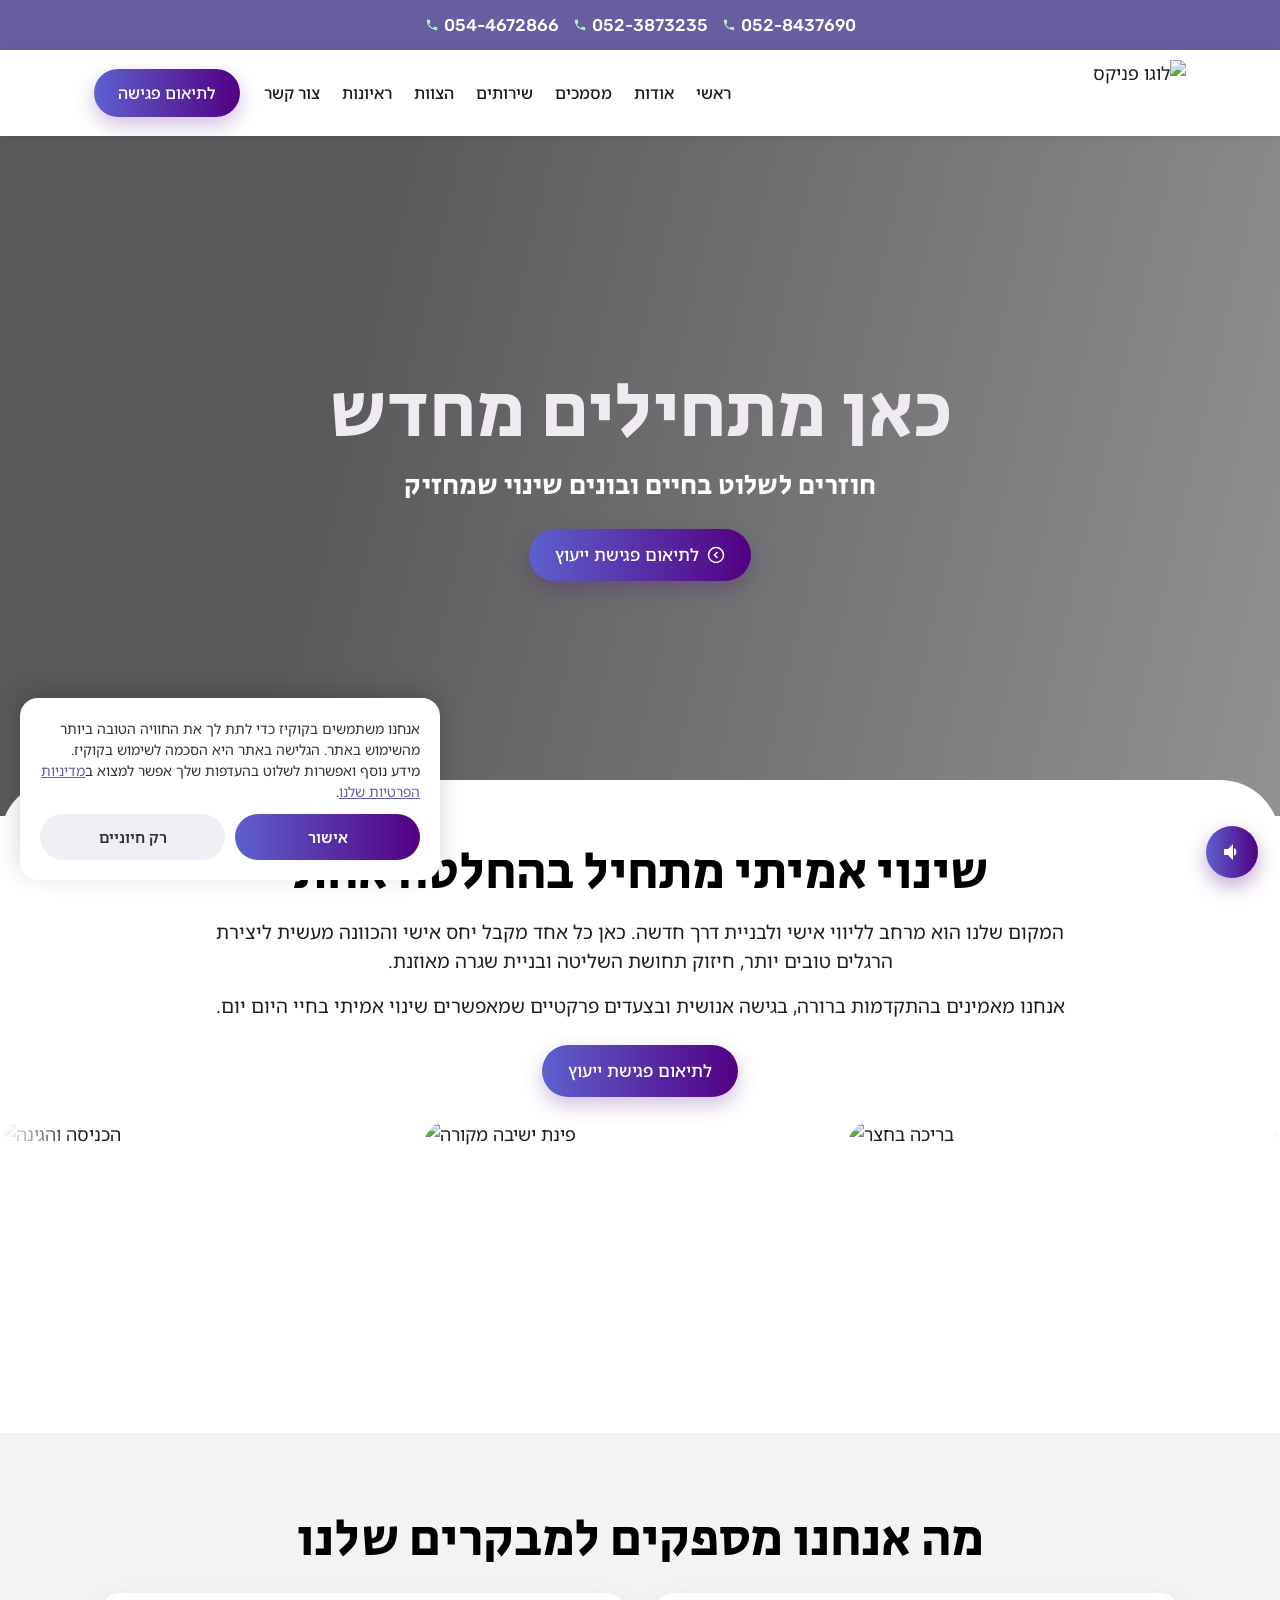
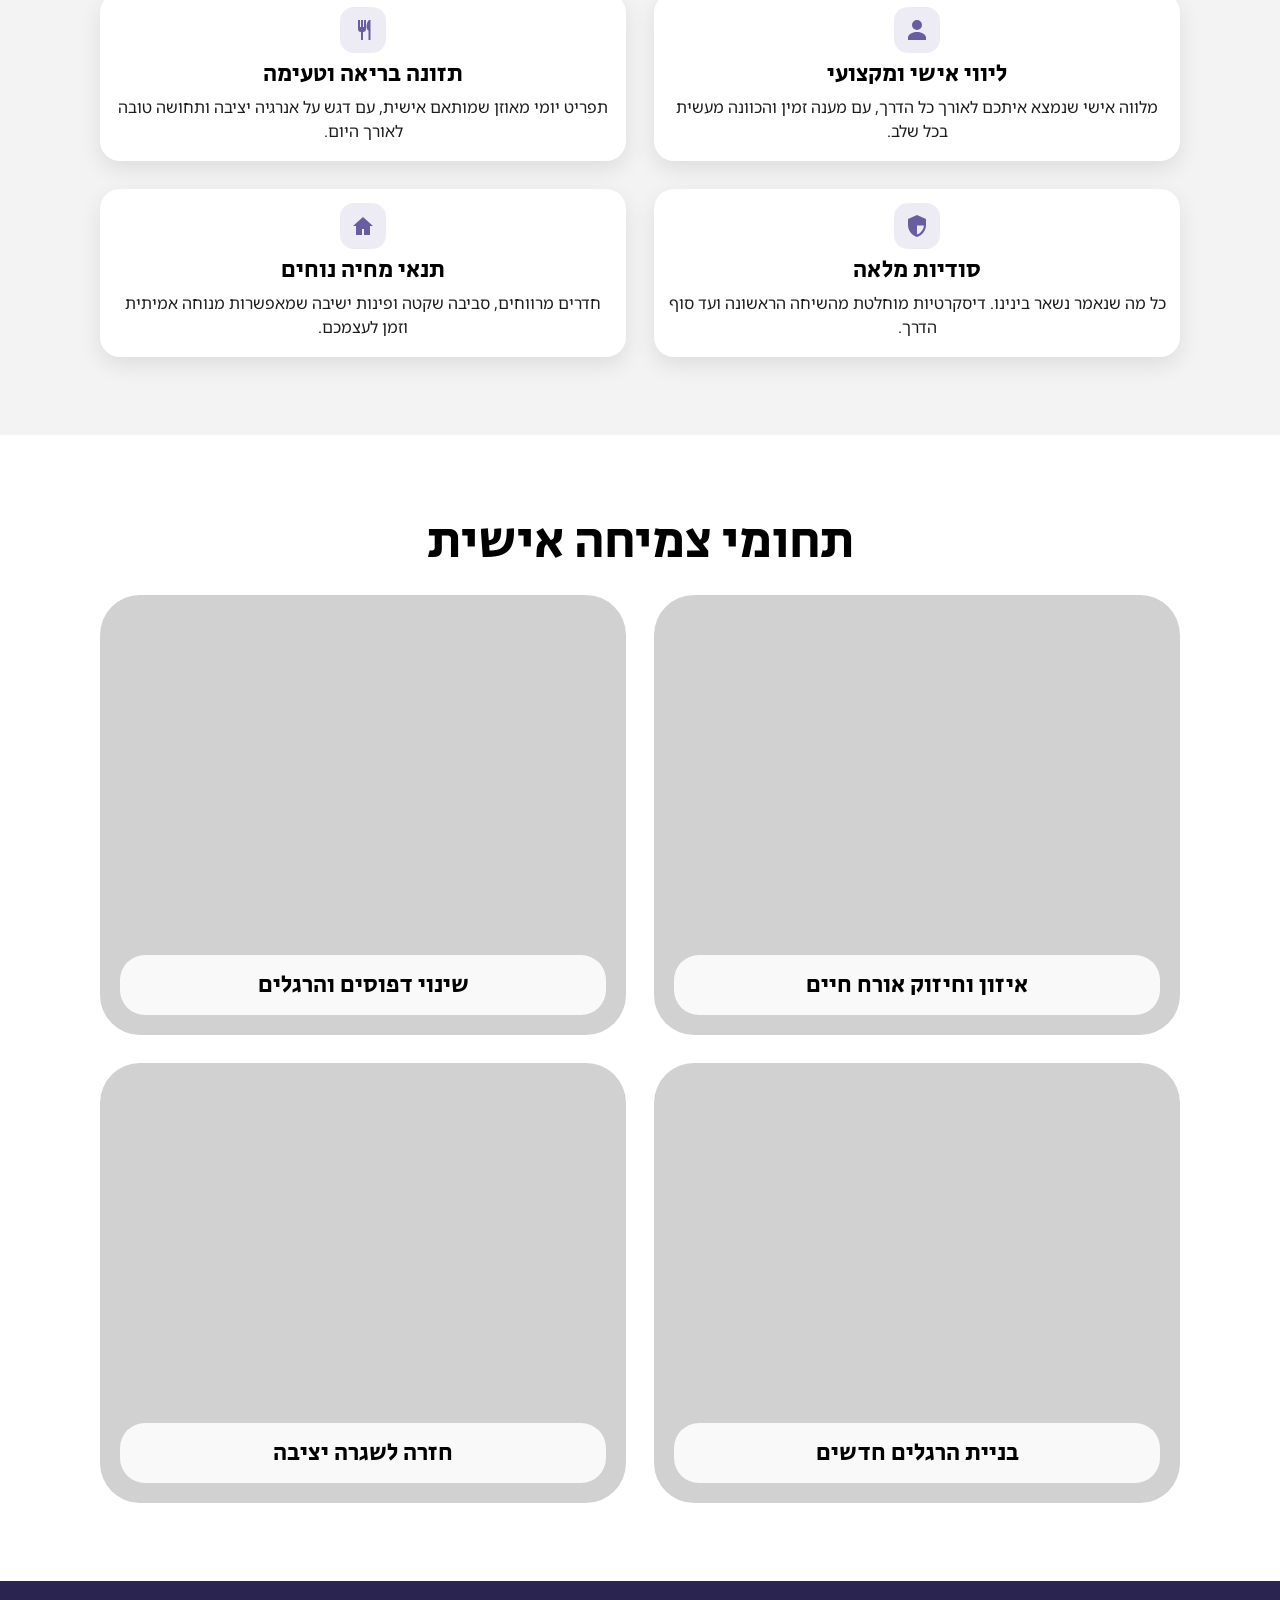
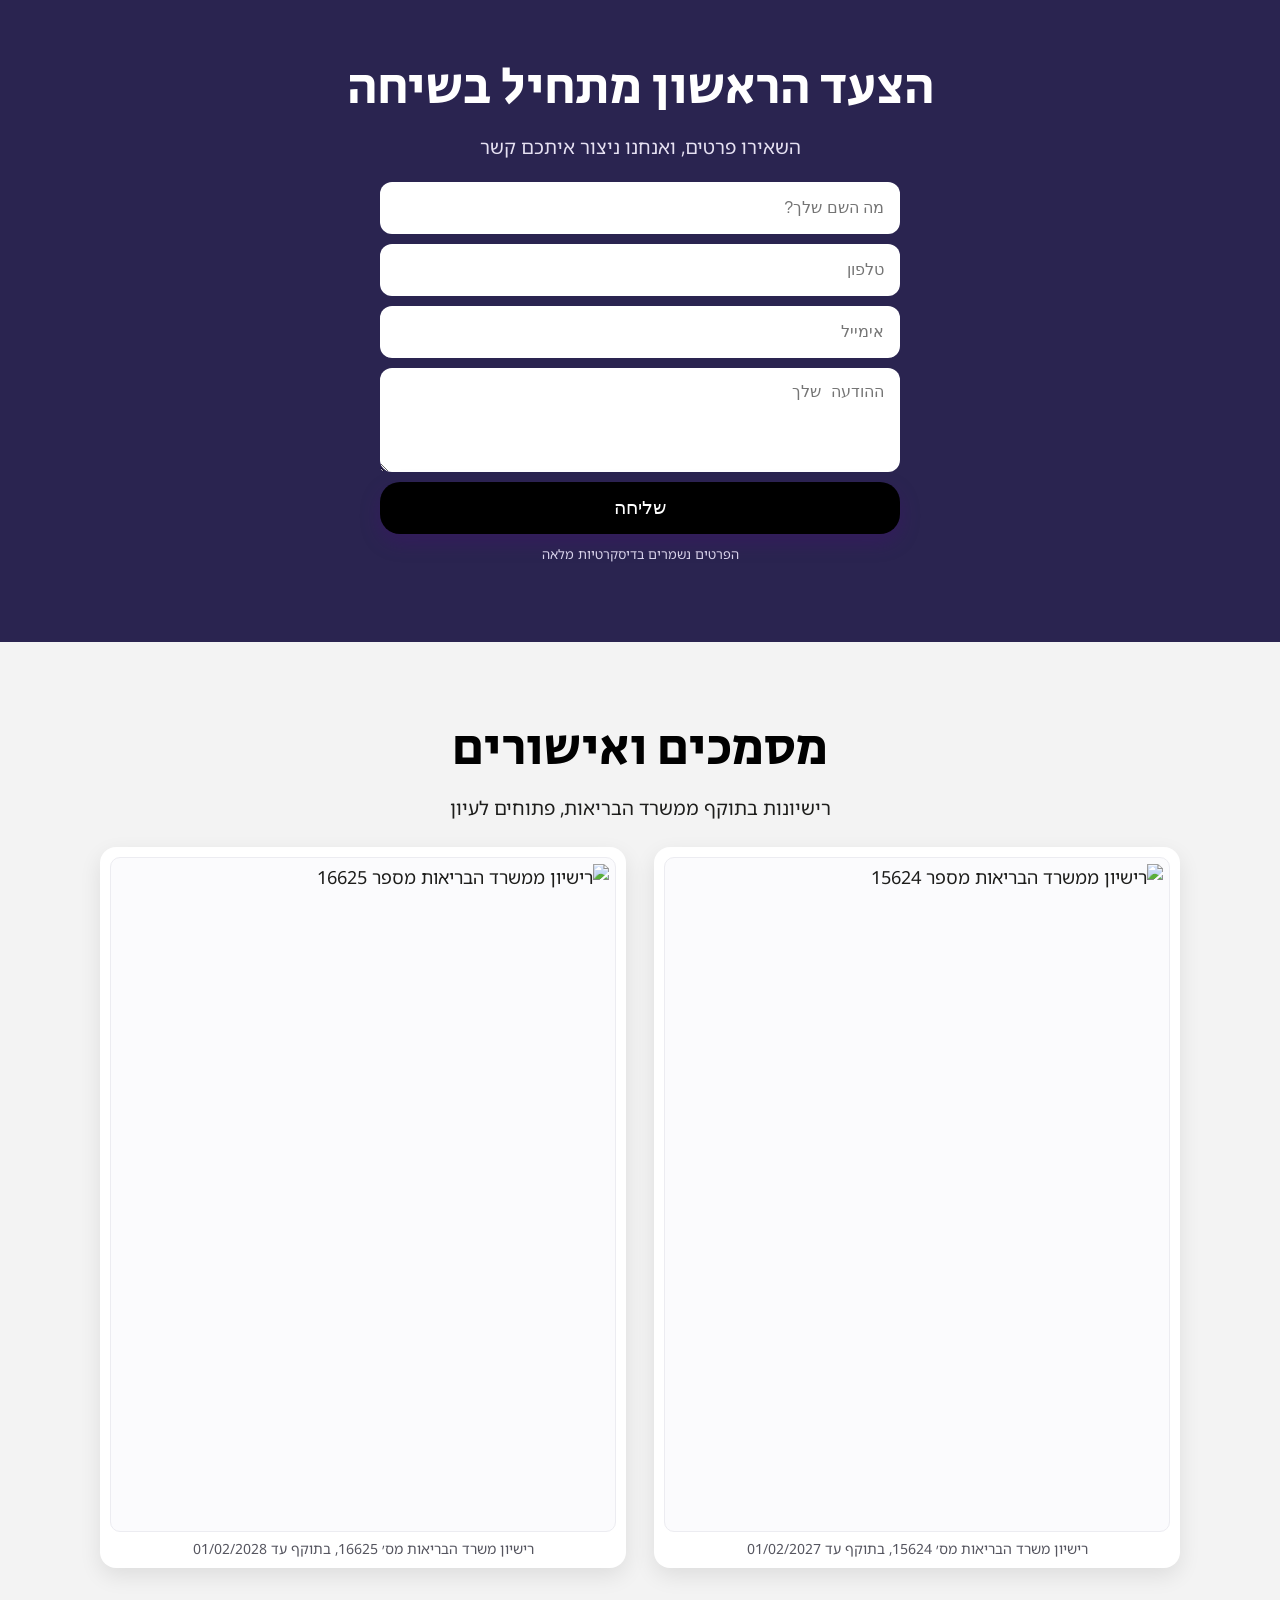
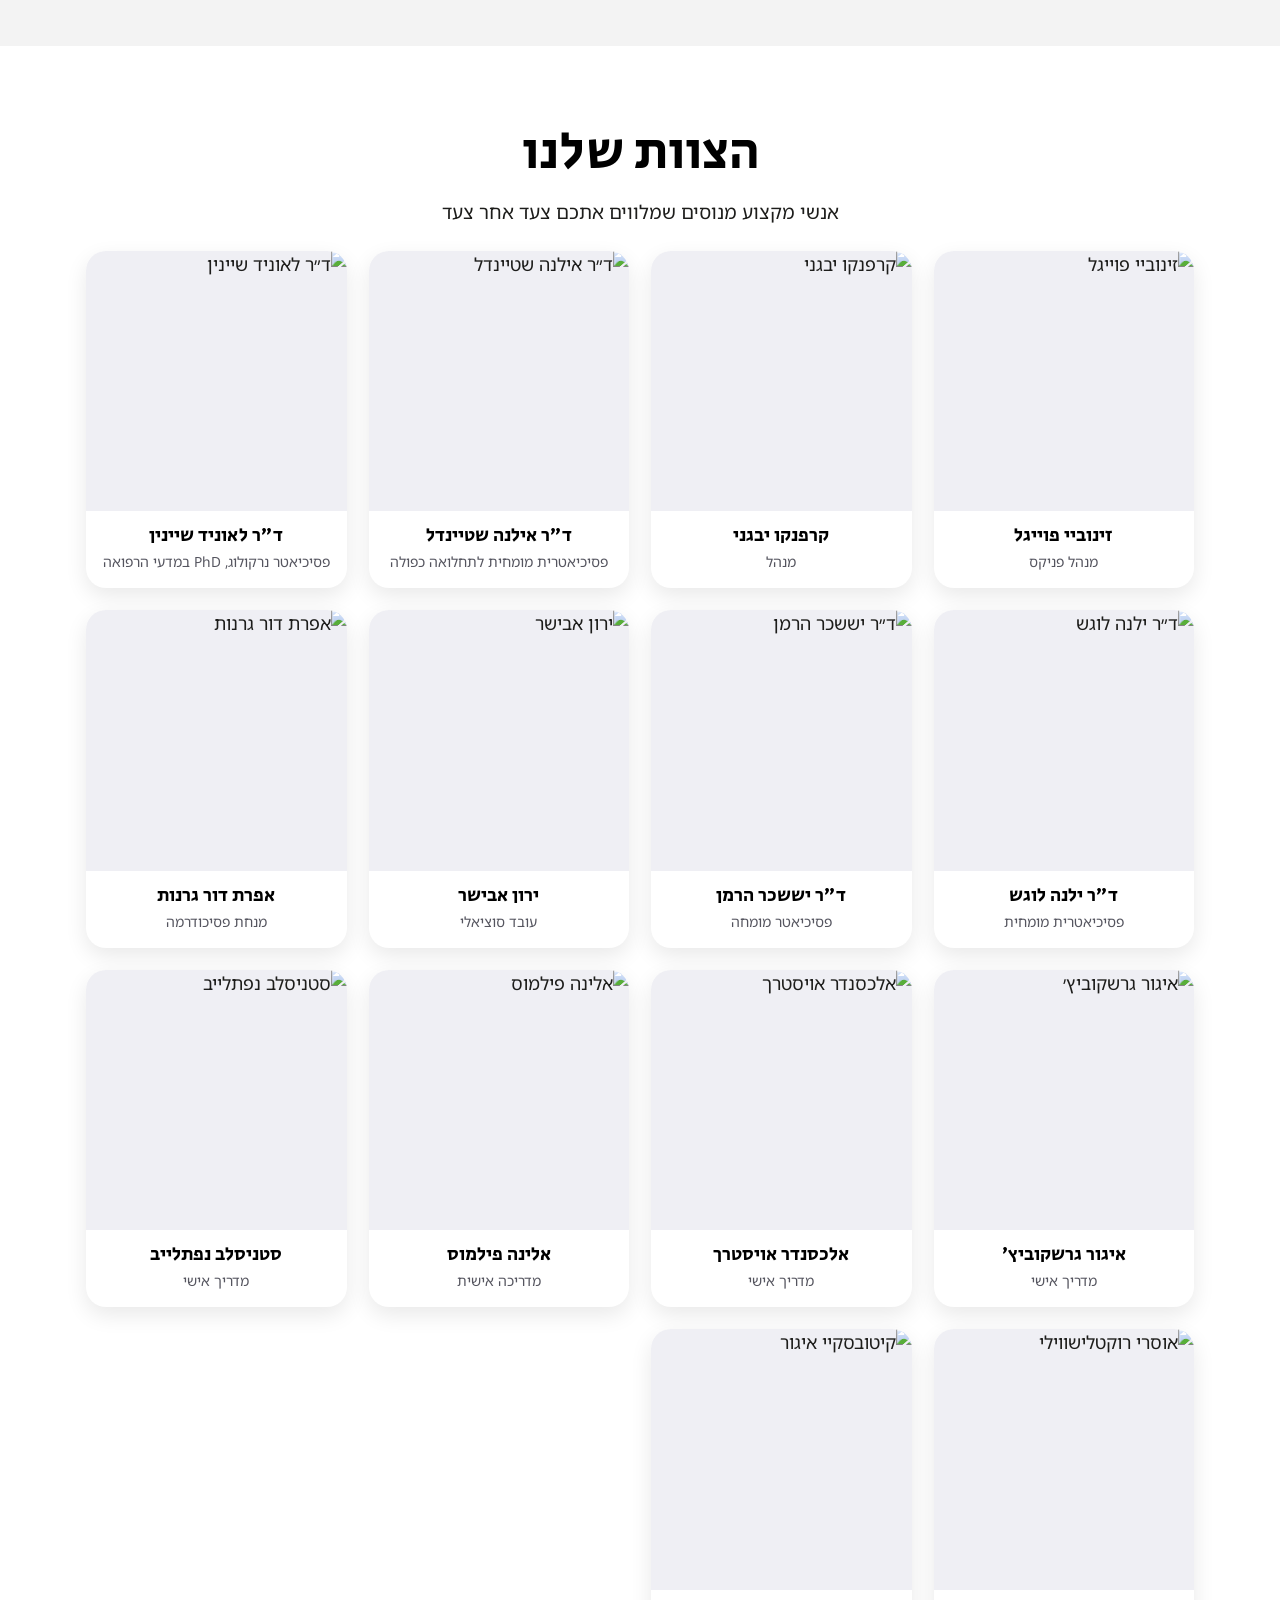
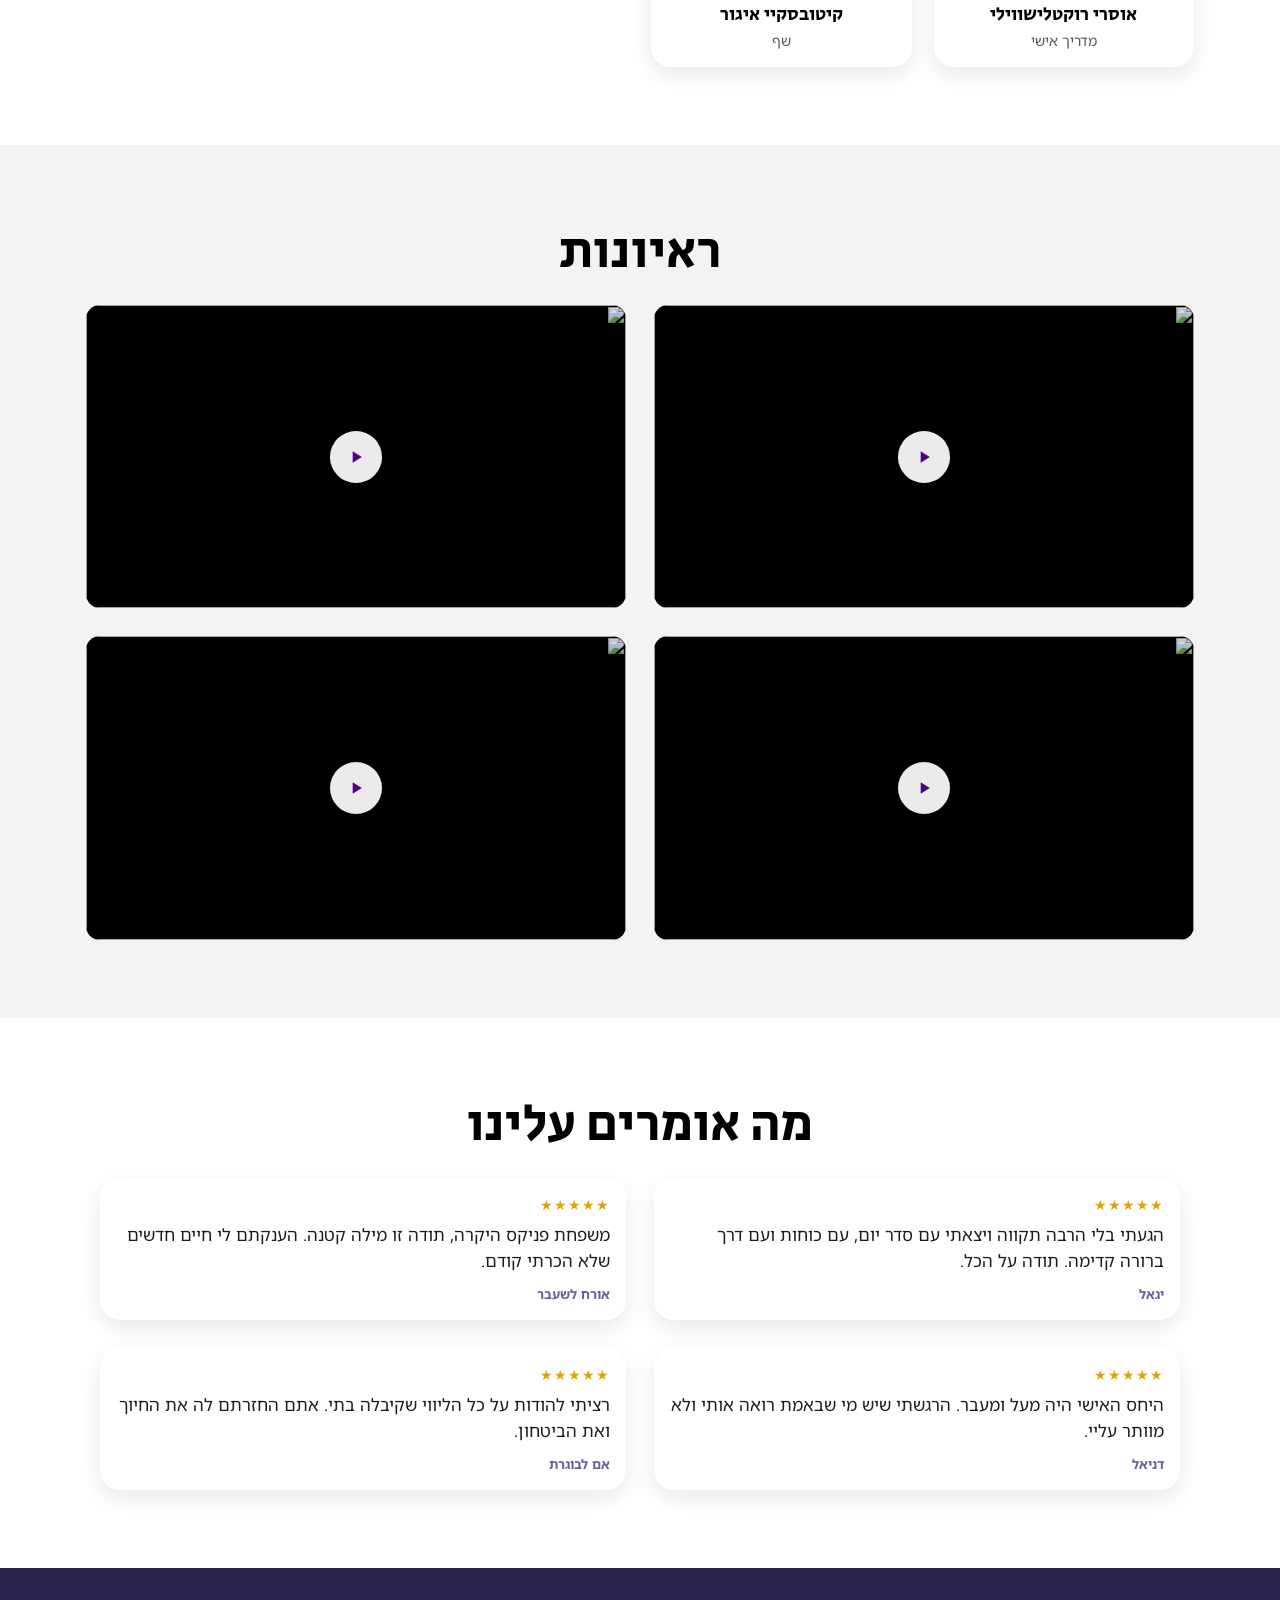
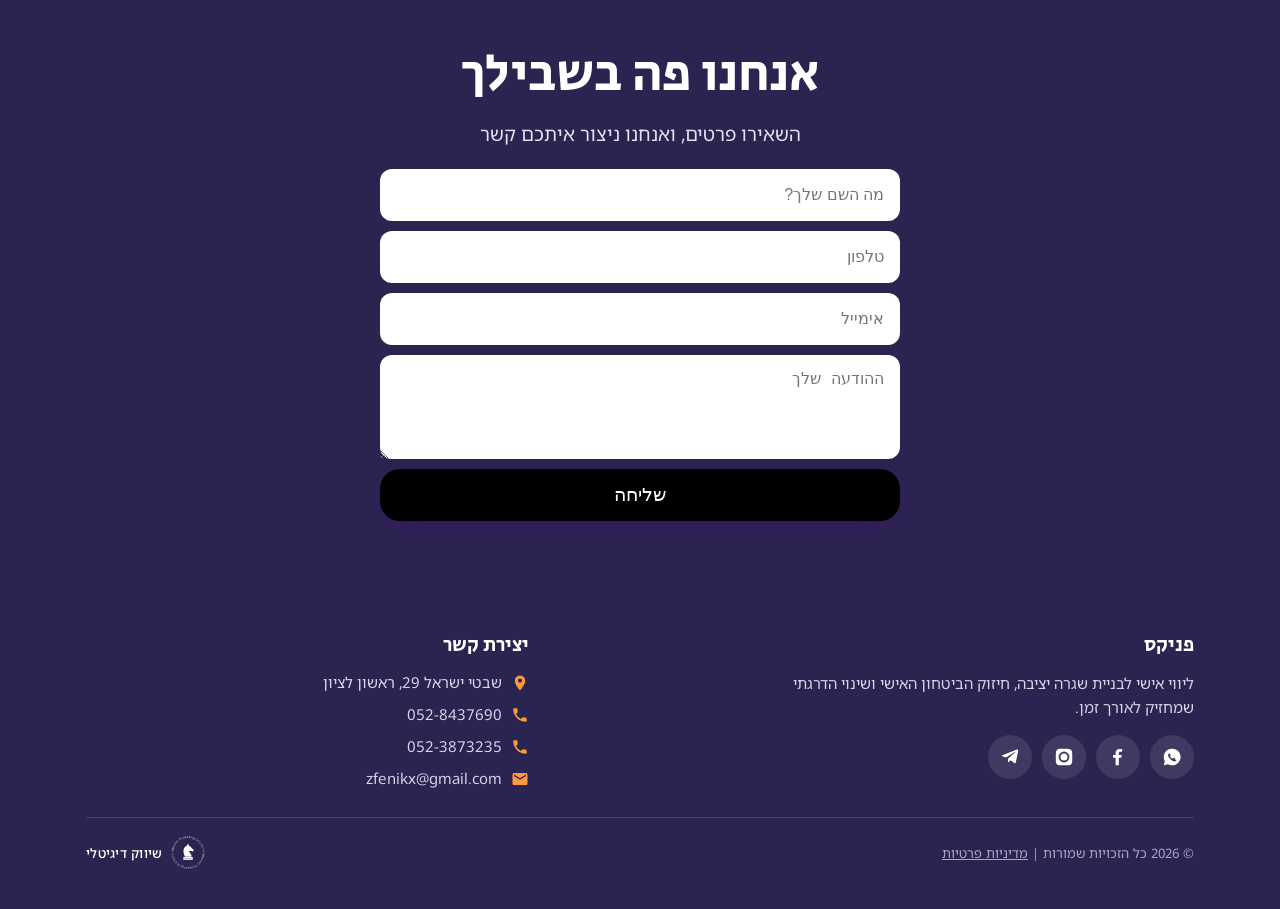
==== index.html @ b18ac5a4 "add second MOH license certificate; remove transfer tmp files" ====
<!DOCTYPE html>
<html lang="he" dir="rtl">
<head>
<meta charset="utf-8">
<meta name="viewport" content="width=device-width, initial-scale=1">
<title>פניקס | כאן מתחילים מחדש</title>
<meta name="description" content="ליווי אישי לבניית שגרה יציבה, חיזוק הביטחון האישי ושינוי הדרגתי שמחזיק לאורך זמן. צעדים ברורים, יחס אנושי וסודיות מלאה. לתיאום פגישת ייעוץ.">
<link rel="preconnect" href="https://fonts.googleapis.com">
<link rel="preconnect" href="https://fonts.gstatic.com" crossorigin>
<link href="https://fonts.googleapis.com/css2?family=Secular+One&family=Noto+Sans+Hebrew:wght@300;400;500;600;700&family=Rubik:wght@400;500;700&display=swap" rel="stylesheet">
<style>
/* ===================================================================
   PHOENIX - LANDING PAGE
   Mobile first. גריד של 2 בשורה תמיד. אין גלילה אופקית
   =================================================================== */
:root{
  --purple:#685DA1;
  --grad:linear-gradient(90deg,#5E60CE 0%,#520082 100%);
  --orange:#FF993E;
  --green:#25D366;
  --gold:#C9A227;
  --gray:#F3F3F3;
  --gray2:#E8E8EB;
  --ink:#000;
  --body:#1D1D1B;
  --white:#fff;
  --hero-txt:#F0EBF3;
  --z-nav:50;
  --z-bar:60;
}
*{box-sizing:border-box;margin:0;padding:0;min-width:0}
html,body{max-width:100%;overflow-x:clip}
html{scroll-behavior:smooth;-webkit-text-size-adjust:100%}
body{font-family:"Noto Sans Hebrew","Rubik",Arial,sans-serif;color:var(--body);background:var(--white);font-size:16px;line-height:1.55}
img{max-width:100%;display:block;height:auto}
a{color:inherit;text-decoration:none}
h1,h2,h3{font-family:"Secular One","Noto Sans Hebrew",Arial,sans-serif;font-weight:400;color:var(--ink)}
:focus-visible{outline:3px solid #520082;outline-offset:3px;border-radius:4px}
.sr-only{position:absolute;width:1px;height:1px;padding:0;margin:-1px;overflow:hidden;clip:rect(0 0 0 0);white-space:nowrap;border:0}

/* טיפוגרפיה - בסיס נייד */
.h-hero{font-size:40px;line-height:46px;color:var(--hero-txt);text-align:center}
.h-sub{font-size:21px;line-height:29px;color:var(--white);font-weight:500;text-align:center}
.h-sec{font-size:32px;line-height:38px;text-align:center}
.h-card{font-size:19px;line-height:25px;text-align:center}
.p-lead{font-size:17px;line-height:27px;text-align:center}
.p-card{font-size:14px;line-height:21px;text-align:center}

.wrap{width:100%;max-width:1140px;margin:0 auto;padding:0 16px}
.sec{padding:34px 0}
.center{text-align:center}
.mt12{margin-top:12px}.mt16{margin-top:16px}.mt24{margin-top:24px}

/* גריד קבוע של 2 בשורה */
.grid2{display:grid;grid-template-columns:repeat(2,minmax(0,1fr));gap:12px}

/* כפתורים */
.btn{display:inline-flex;align-items:center;justify-content:center;gap:8px;min-height:52px;padding:14px 26px;border:0;border-radius:100px;cursor:pointer;background-image:var(--grad);color:var(--white);font-size:17px;font-weight:500;line-height:22px;text-align:center;transition:filter .2s ease;box-shadow:0 8px 20px rgba(82,0,130,.25)}
.btn:hover{filter:brightness(1.12)}
.btn-dark{background-image:none;background:#000;border-radius:20px;font-size:19px}
.btn-full{width:100%}
.btn-sm{min-height:44px;padding:10px 16px;font-size:14px;white-space:nowrap}

/* פס טלפונים */
.topbar{background:var(--purple);color:var(--white);padding:10px 0}
.topbar ul{list-style:none;display:flex;flex-wrap:wrap;justify-content:center;gap:2px 14px}
.topbar a{display:inline-flex;align-items:center;gap:5px;direction:ltr;font-family:"Rubik",Arial,sans-serif;font-weight:500;font-size:14px;min-height:30px;white-space:nowrap}
.topbar svg{fill:#B6F0C8;flex:none}

/* הדר */
.head{position:sticky;top:0;z-index:var(--z-nav);background:var(--white);box-shadow:0 1px 10px rgba(0,0,0,.08)}
.head-in{display:flex;flex-wrap:wrap;align-items:center;gap:8px;padding:8px 16px;max-width:1140px;margin:0 auto}
.logo{flex:none}
.logo img{width:104px}
.head .btn-sm{flex:none;margin-inline-start:auto}
.nav{background:var(--white);border-top:1px solid #EFEFEF;order:3;flex-basis:100%;margin-inline:-16px}
.nav ul{list-style:none;display:flex;gap:14px;overflow-x:auto;padding:6px 16px;-webkit-overflow-scrolling:touch;scrollbar-width:none}
.nav ul::-webkit-scrollbar{display:none}
.nav a{white-space:nowrap;font-size:14px;font-weight:500;min-height:34px;display:inline-flex;align-items:center}
.nav a:hover{color:var(--purple)}

/* הירו עם וידאו */
.hero{position:relative;min-height:520px;display:grid;align-items:center;isolation:isolate;overflow:hidden}
.hero video{position:absolute;inset:0;width:100%;height:100%;object-fit:cover;z-index:-2}
.hero::after{content:"";position:absolute;inset:0;z-index:-1;opacity:.9;background:linear-gradient(103deg,rgba(0,0,0,.72) 27%,rgba(0,0,0,.48) 100%)}
.hero-in{padding:48px 16px;text-align:center}

.about-copy{max-width:820px;margin:0 auto}

/* כרטיס לבן שעולה על ההירו */
.overlap{background:var(--white);border-radius:36px 36px 0 0;margin-top:-36px;position:relative;z-index:1;padding:34px 0 30px}

/* ====== רצועת תמונות שרצה ====== */
.strip{overflow:hidden;direction:ltr;-webkit-mask-image:linear-gradient(90deg,transparent,#000 6%,#000 94%,transparent);mask-image:linear-gradient(90deg,transparent,#000 6%,#000 94%,transparent)}
.strip-track{display:flex;width:max-content;animation:run 38s linear infinite}
.strip:hover .strip-track{animation-play-state:paused}
.strip img{width:230px;height:160px;object-fit:cover;border-radius:18px;flex:none;margin-inline-end:12px}
@keyframes run{from{transform:translateX(0)}to{transform:translateX(-50%)}}

/* כרטיס */
.card{background:var(--white);border-radius:20px;box-shadow:0 8px 22px rgba(0,0,0,.09);overflow:hidden;display:flex;flex-direction:column}
.card .pad{padding:14px 12px 18px;display:flex;flex-direction:column;gap:6px;flex:1}
.ico{width:46px;height:46px;border-radius:14px;background:rgba(104,93,161,.12);display:grid;place-items:center;margin:0 auto}
.ico svg{width:24px;height:24px;fill:var(--purple)}

/* כרטיס תמונה */
.pcard{border-radius:24px;padding:0 12px 12px;min-height:300px;display:flex;align-items:flex-end;background-size:cover;background-position:center}
.pcard .inner{background:rgba(253,253,253,.92);border-radius:18px;padding:12px;width:100%}

/* מסמכים */
.doc{background:var(--white);border-radius:16px;box-shadow:0 8px 22px rgba(0,0,0,.09);padding:10px;display:flex;flex-direction:column;gap:8px}
.doc img{width:100%;aspect-ratio:3/4;object-fit:contain;background:#FBFBFD;border:1px solid #ECECF1;border-radius:10px;padding:6px}
.doc figcaption{font-size:13px;line-height:18px;text-align:center;color:#55555F}

/* צוות */
.person{background:var(--white);border-radius:20px;box-shadow:0 8px 22px rgba(0,0,0,.09);overflow:hidden;display:flex;flex-direction:column}
.person img{width:100%;aspect-ratio:1/1;object-fit:cover;object-position:top center;background:#EFEFF4}
.person .pad{padding:12px 10px 16px;text-align:center;display:flex;flex-direction:column;gap:4px;flex:1}
.person .name{font-family:"Secular One",Arial,sans-serif;font-size:16px;line-height:22px;color:var(--ink)}
.person .role{font-size:13px;line-height:18px;color:#55555F}

/* טופס */
.formsec{background:#2A2450;color:var(--white)}
.formsec .h-sec{color:var(--white)}
.formsec .p-lead{color:#E6E1F2}
.form{max-width:520px;margin:20px auto 0;display:grid;gap:10px}
.form input,.form textarea{width:100%;min-height:52px;padding:14px 16px;border:0;border-radius:12px;font-size:16px;background:var(--white);color:var(--body);direction:rtl;text-align:right}
.form input::placeholder,.form textarea::placeholder{text-align:right;direction:rtl}
.form textarea{min-height:104px;resize:vertical}
.form .err{outline:2px solid #FF6B6B}
.msg{display:none;background:#D5F4E4;color:#0F5C34;border-radius:12px;padding:14px;font-weight:500;text-align:center}
.msg.show{display:block}
.mini{font-size:13px;text-align:center;color:#D8D2EA}

/* ראיונות */
.yt{position:relative;aspect-ratio:16/9;border-radius:14px;overflow:hidden;background:#000;cursor:pointer;border:0;padding:0;width:100%}
.yt img{width:100%;height:100%;object-fit:cover;opacity:.85}
.yt .play{position:absolute;inset:0;display:grid;place-items:center}
.yt .play span{width:52px;height:52px;border-radius:50%;background:rgba(255,255,255,.92);display:grid;place-items:center}
.yt iframe{width:100%;height:100%;border:0}

/* ציטוטים */
.quote{background:var(--white);border-radius:20px;padding:16px;box-shadow:0 8px 22px rgba(0,0,0,.09)}
.quote p{font-size:14px;line-height:21px;margin-bottom:10px}
.quote .who{color:var(--purple);font-weight:700;font-size:13px}
.stars{color:#E5A100;letter-spacing:1px;font-size:14px;margin-bottom:6px}

/* ============ פוטר ============ */
.foot{background:#2A2450;color:#D9D4EA;padding:34px 0 96px;font-size:15px}
.foot-cols{display:grid;gap:28px}
.foot h3{font-family:"Secular One",Arial,sans-serif;font-weight:400;color:#fff;font-size:20px;line-height:26px;margin-bottom:12px}
.foot ul{list-style:none;display:grid;gap:10px}
.foot li{display:flex;gap:9px;align-items:flex-start;line-height:22px}
.foot a{transition:color .2s ease}
.foot a:hover{color:var(--orange)}
.foot svg{fill:var(--orange);flex:none;margin-top:3px}
.foot .tag{line-height:24px;max-width:420px}
.socials{display:flex;gap:10px;margin-top:16px}
.socials a{width:44px;height:44px;border-radius:50%;background:rgba(255,255,255,.1);display:grid;place-items:center}
.socials a:hover{background:var(--orange)}
.socials svg{fill:#fff;width:20px;height:20px;margin:0}
.foot-bottom{border-top:1px solid rgba(255,255,255,.15);margin-top:28px;padding-top:18px;display:flex;flex-direction:column;align-items:center;gap:14px;font-size:13px;color:#ADA6C7;text-align:center}
.credit{display:flex;align-items:center;gap:9px;color:#fff}
.credit img{width:34px;height:auto}
.credit span{font-size:13px;font-weight:500;letter-spacing:.02em}

/* ============ הודעת קוקיז ============ */
.cookie{
  position:fixed;inset-inline:0;bottom:0;z-index:80;background:#fff;
  box-shadow:0 -6px 24px rgba(0,0,0,.18);padding:16px 16px calc(16px + env(safe-area-inset-bottom));
  display:none;gap:12px;flex-direction:column;font-size:14px;line-height:21px;color:#333
}
.cookie.show{display:flex}
.cookie a{color:var(--purple);text-decoration:underline}
.cookie .acts{display:flex;gap:10px}
.cookie button{flex:1;min-height:46px;border-radius:100px;border:0;cursor:pointer;font-size:15px;font-weight:600;font-family:inherit}
.cookie .ok{background-image:var(--grad);color:#fff}
.cookie .no{background:#EFEFF4;color:#333}

/* ============ נגן מוזיקת רקע ============ */
.sound{
  position:fixed;inset-inline-start:14px;bottom:66px;z-index:65;
  width:52px;height:52px;border-radius:50%;border:0;cursor:pointer;
  background-image:var(--grad);color:#fff;display:grid;place-items:center;
  box-shadow:0 8px 20px rgba(82,0,130,.35);transition:filter .2s ease
}
.sound:hover{filter:brightness(1.15)}
.sound svg{width:24px;height:24px;fill:#fff}
.sound .on{display:none}
.sound[aria-pressed="true"] .on{display:block}
.sound[aria-pressed="true"] .off{display:none}
.sound .ring{position:absolute;inset:-6px;border-radius:50%;border:2px solid rgba(104,93,161,.45);opacity:0}
.sound[aria-pressed="true"] .ring{opacity:1;animation:pulse 2.4s ease-out infinite}
@keyframes pulse{0%{transform:scale(.9);opacity:.7}100%{transform:scale(1.25);opacity:0}}

/* פס פעולה תחתון */
.bar{position:fixed;bottom:0;inset-inline:0;z-index:var(--z-bar);display:grid;grid-template-columns:repeat(3,1fr);height:52px}
.bar a{display:flex;align-items:center;justify-content:center;gap:6px;color:var(--white);font-size:14px;font-weight:600}
.bar .w{background:var(--green)}
.bar .p{background:var(--orange)}
.bar .m{background:var(--purple)}
.bar svg{width:20px;height:20px;fill:var(--white)}

/* ===================== 768 ===================== */
@media(min-width:768px){
  body{font-size:18px}
  .sec{padding:56px 0}
  .grid2{gap:24px}
  .h-hero{font-size:64px;line-height:70px}
  .h-sub{font-size:28px;line-height:38px}
  .h-sec{font-size:47px;line-height:52px}
  .h-card{font-size:26px;line-height:32px}
  .p-lead{font-size:19px;line-height:29px}
  .p-card{font-size:16px;line-height:24px}
  .hero{min-height:630px}
  .overlap{border-radius:60px 60px 0 0;padding:52px 0 44px}
  .pcard{min-height:408px;border-radius:40px;padding:0 20px 20px}
  .pcard .inner{border-radius:25px;padding:15px}
  .strip img{width:340px;height:230px;border-radius:24px;margin-inline-end:24px}
  .quote p{font-size:17px;line-height:26px}
  .person .name{font-size:20px;line-height:26px}
  .person .role{font-size:15px;line-height:21px}
  .topbar a{font-size:17px}
  .logo img{width:170px}
  .nav a{font-size:16px}
  .foot-cols{grid-template-columns:1.4fr 1fr;gap:44px}
  .foot-bottom{flex-direction:row;justify-content:space-between;text-align:start}
  .bar{display:none}
  .foot{padding-bottom:40px}
  .sound{bottom:22px;inset-inline-start:22px}
  .cookie{inset-inline:auto 20px;bottom:20px;max-width:420px;border-radius:18px;padding:20px}
}

/* ===================== 1024 ===================== */
@media(min-width:1024px){
  .sec{padding:78px 0}
  .h-hero{font-size:78px;line-height:84px}
  .h-sec{font-size:52px;line-height:58px}
  .h-card{font-size:24px;line-height:30px}

  /* הדר בשורה אחת */
  .head-in{flex-wrap:nowrap;gap:24px;padding:10px 24px}
  .logo img{width:150px}
  .nav{order:2;flex-basis:auto;border:0;margin-inline:0;margin-inline-start:auto}
  .nav ul{overflow:visible;padding:0;gap:22px}
  .nav a{font-size:16px}
  .head .btn-sm{order:3;margin-inline-start:0;font-size:16px;padding:12px 24px;min-height:48px}

  .hero{min-height:680px}
  .hero-in{max-width:900px;margin:0 auto}
  .overlap{padding:64px 0 52px}
  .about-copy{max-width:860px}

  /* גרידים */
  .grid2{max-width:1000px;margin-inline:auto;gap:28px}
  .g-people,.g-docs{grid-template-columns:repeat(4,minmax(0,1fr));max-width:1140px;gap:22px}
  .g-videos{max-width:1140px}
  .pcard{min-height:440px}
  .strip img{width:400px;height:260px;margin-inline-end:24px}
  .person .name{font-size:19px;line-height:25px}
  .person .role{font-size:14px;line-height:20px}
  .doc figcaption{font-size:14px}
}

/* ===================== 1280 ===================== */
@media(min-width:1280px){
  .grid2{max-width:1080px}
  .g-people,.g-docs,.g-videos{max-width:1140px}
}

@media(prefers-reduced-motion:reduce){
  *{animation:none!important;transition:none!important;scroll-behavior:auto!important}
  .strip{overflow-x:auto}
  .strip-track{width:auto}
}
</style>
</head>
<body>

<!-- ==================== פס טלפונים ==================== -->
<div class="topbar">
  <div class="wrap">
    <ul>
      <li><a href="tel:+972528437690"><svg width="14" height="14" viewBox="0 0 24 24" aria-hidden="true"><path d="M6.6 10.8a15 15 0 006.6 6.6l2.2-2.2a1 1 0 011-.24 11 11 0 003.5.56 1 1 0 011 1V20a1 1 0 01-1 1A17 17 0 013 4a1 1 0 011-1h3.5a1 1 0 011 1 11 11 0 00.56 3.5 1 1 0 01-.25 1z"/></svg>052-8437690</a></li>
      <li><a href="tel:+972523873235"><svg width="14" height="14" viewBox="0 0 24 24" aria-hidden="true"><path d="M6.6 10.8a15 15 0 006.6 6.6l2.2-2.2a1 1 0 011-.24 11 11 0 003.5.56 1 1 0 011 1V20a1 1 0 01-1 1A17 17 0 013 4a1 1 0 011-1h3.5a1 1 0 011 1 11 11 0 00.56 3.5 1 1 0 01-.25 1z"/></svg>052-3873235</a></li>
      <li><a href="tel:+972544672866"><svg width="14" height="14" viewBox="0 0 24 24" aria-hidden="true"><path d="M6.6 10.8a15 15 0 006.6 6.6l2.2-2.2a1 1 0 011-.24 11 11 0 003.5.56 1 1 0 011 1V20a1 1 0 01-1 1A17 17 0 013 4a1 1 0 011-1h3.5a1 1 0 011 1 11 11 0 00.56 3.5 1 1 0 01-.25 1z"/></svg>054-4672866</a></li>
    </ul>
  </div>
</div>

<!-- ==================== הדר ==================== -->
<header class="head">
  <div class="head-in">
    <a class="logo" href="#top" aria-label="פניקס">
      <img src="https://phoenix-rehab.com/wp-content/uploads/2023/03/logo_he.d110a0.webp" alt="לוגו פניקס" width="189" height="83">
    </a>
    <a class="btn btn-sm" href="#lead">לתיאום פגישה</a>
    <nav class="nav" aria-label="ניווט ראשי">
      <ul>
        <li><a href="#top">ראשי</a></li>
        <li><a href="#about">אודות</a></li>
        <li><a href="#docs">מסמכים</a></li>
        <li><a href="#services">שירותים</a></li>
        <li><a href="#team">הצוות</a></li>
        <li><a href="#interviews">ראיונות</a></li>
        <li><a href="#contact">צור קשר</a></li>
      </ul>
    </nav>
  </div>
</header>

<!-- ==================== הירו עם וידאו ==================== -->
<section class="hero" id="top">
  <video autoplay muted loop playsinline preload="metadata"
         poster="https://phoenix-rehab.com/wp-content/uploads/elementor/thumbs/DOR_2562-scaled-qkv9gbtigz3avie16q6rusk95uvu7dxhgj2pbvcwg0.jpg">
    <source src="https://zennewrr.ussl.co/wp-content/uploads/2026/02/background.mp4" type="video/mp4">
  </video>
  <div class="hero-in">
    <h1 class="h-hero">כאן מתחילים מחדש</h1>
    <h2 class="h-sub mt12">חוזרים לשלוט בחיים ובונים שינוי שמחזיק</h2>
    <div class="mt24">
      <a class="btn" href="#lead">
        <svg width="18" height="18" viewBox="0 0 24 24" fill="none" stroke="currentColor" stroke-width="2" aria-hidden="true"><circle cx="12" cy="12" r="10"/><path d="M14 8l-4 4 4 4"/></svg>
        לתיאום פגישת ייעוץ
      </a>
    </div>
  </div>
</section>

<!-- ==================== אודות ==================== -->
<section class="overlap" id="about">
  <div class="wrap">
    <div class="about-copy">
        <h2 class="h-sec">שינוי אמיתי מתחיל בהחלטה אחת</h2>
        <p class="p-lead mt16">
          המקום שלנו הוא מרחב לליווי אישי ולבניית דרך חדשה. כאן כל אחד מקבל יחס אישי
          והכוונה מעשית ליצירת הרגלים טובים יותר, חיזוק תחושת השליטה ובניית שגרה מאוזנת.
        </p>
        <p class="p-lead mt16">
          אנחנו מאמינים בהתקדמות ברורה, בגישה אנושית ובצעדים פרקטיים שמאפשרים שינוי אמיתי
          בחיי היום יום.
        </p>
        <div class="center mt24"><a class="btn" href="#lead">לתיאום פגישת ייעוץ</a></div>
    </div>
  </div>

  <!-- רצועת תמונות רצה -->
  <div class="strip mt24" aria-label="תמונות מהמקום">
    <div class="strip-track">
      <img src="https://phoenix-rehab.com/wp-content/uploads/2026/05/Untitled-1-22-768x436.webp" alt="הכניסה והגינה" loading="lazy">
      <img src="https://phoenix-rehab.com/wp-content/uploads/2024/03/DOR_2561-scaled.b197b0.webp" alt="פינת ישיבה מקורה" loading="lazy">
      <img src="https://phoenix-rehab.com/wp-content/uploads/2026/06/Untitled-27.png" alt="בריכה בחצר" loading="lazy">
      <img src="https://phoenix-rehab.com/wp-content/uploads/2026/06/Untitled-25.png" alt="פינת ישיבה בחצר" loading="lazy">
      <img src="https://phoenix-rehab.com/wp-content/uploads/elementor/thumbs/DOR_2562-scaled-qkv9gbtigz3avie16q6rusk95uvu7dxhgj2pbvcwg0.jpg" alt="המבנה מבחוץ" loading="lazy">
      <!-- שכפול לצורך גלילה רציפה -->
      <img src="https://phoenix-rehab.com/wp-content/uploads/2026/05/Untitled-1-22-768x436.webp" alt="" aria-hidden="true" loading="lazy">
      <img src="https://phoenix-rehab.com/wp-content/uploads/2024/03/DOR_2561-scaled.b197b0.webp" alt="" aria-hidden="true" loading="lazy">
      <img src="https://phoenix-rehab.com/wp-content/uploads/2026/06/Untitled-27.png" alt="" aria-hidden="true" loading="lazy">
      <img src="https://phoenix-rehab.com/wp-content/uploads/2026/06/Untitled-25.png" alt="" aria-hidden="true" loading="lazy">
      <img src="https://phoenix-rehab.com/wp-content/uploads/elementor/thumbs/DOR_2562-scaled-qkv9gbtigz3avie16q6rusk95uvu7dxhgj2pbvcwg0.jpg" alt="" aria-hidden="true" loading="lazy">
    </div>
  </div>
</section>

<!-- ==================== מה אנחנו מספקים ==================== -->
<section class="sec" style="background:var(--gray)">
  <div class="wrap">
    <h2 class="h-sec">מה אנחנו מספקים למבקרים שלנו</h2>
    <div class="grid2 mt24">
      <article class="card">
        <div class="pad">
          <span class="ico"><svg viewBox="0 0 24 24" aria-hidden="true"><path d="M12 12a5 5 0 100-10 5 5 0 000 10zm0 2c-5 0-9 2.5-9 5.5V22h18v-2.5c0-3-4-5.5-9-5.5z"/></svg></span>
          <h3 class="h-card">ליווי אישי ומקצועי</h3>
          <p class="p-card">מלווה אישי שנמצא איתכם לאורך כל הדרך, עם מענה זמין והכוונה מעשית בכל שלב.</p>
        </div>
      </article>
      <article class="card">
        <div class="pad">
          <span class="ico"><svg viewBox="0 0 24 24" aria-hidden="true"><path d="M7 2v9a3 3 0 003 3v8h2v-8a3 3 0 003-3V2h-2v7h-1V2h-2v7H9V2H7zm11 0c-1.7 1.6-2.5 4-2.5 6.5 0 2 .8 3.5 2 4.2V22h2V2h-1.5z"/></svg></span>
          <h3 class="h-card">תזונה בריאה וטעימה</h3>
          <p class="p-card">תפריט יומי מאוזן שמותאם אישית, עם דגש על אנרגיה יציבה ותחושה טובה לאורך היום.</p>
        </div>
      </article>
      <article class="card">
        <div class="pad">
          <span class="ico"><svg viewBox="0 0 24 24" aria-hidden="true"><path d="M12 1L3 5v6c0 5.5 3.8 10.7 9 12 5.2-1.3 9-6.5 9-12V5l-9-4zm0 10.5h7c-.5 4.1-3.2 7.9-7 9V11.5z"/></svg></span>
          <h3 class="h-card">סודיות מלאה</h3>
          <p class="p-card">כל מה שנאמר נשאר בינינו. דיסקרטיות מוחלטת מהשיחה הראשונה ועד סוף הדרך.</p>
        </div>
      </article>
      <article class="card">
        <div class="pad">
          <span class="ico"><svg viewBox="0 0 24 24" aria-hidden="true"><path d="M12 3L2 12h3v9h6v-6h2v6h6v-9h3L12 3z"/></svg></span>
          <h3 class="h-card">תנאי מחיה נוחים</h3>
          <p class="p-card">חדרים מרווחים, סביבה שקטה ופינות ישיבה שמאפשרות מנוחה אמיתית וזמן לעצמכם.</p>
        </div>
      </article>
    </div>
  </div>
</section>

<!-- ==================== תחומי צמיחה ====================
     תמונות מותאמות לתוכן. אין כאן פורטרטים של הצוות -->
<section class="sec" id="services">
  <div class="wrap">
    <h2 class="h-sec">תחומי צמיחה אישית</h2>
    <div class="grid2 mt24">
      <article class="pcard" style="background-image:linear-gradient(rgba(0,0,0,.18),rgba(0,0,0,.18)),url('https://phoenix-rehab.com/wp-content/uploads/2024/03/DOR_2561-scaled.b197b0.webp')">
        <div class="inner">
          <h3 class="h-card">איזון וחיזוק אורח חיים</h3>
        </div>
      </article>
      <article class="pcard" style="background-image:linear-gradient(rgba(0,0,0,.18),rgba(0,0,0,.18)),url('https://phoenix-rehab.com/wp-content/uploads/2023/08/A05A4008-Dmitriy-Green-photography-972546800925-1.webp')">
        <div class="inner">
          <h3 class="h-card">שינוי דפוסים והרגלים</h3>
        </div>
      </article>
      <article class="pcard" style="background-image:linear-gradient(rgba(0,0,0,.18),rgba(0,0,0,.18)),url('https://phoenix-rehab.com/wp-content/uploads/2026/06/Untitled-25.png')">
        <div class="inner">
          <h3 class="h-card">בניית הרגלים חדשים</h3>
        </div>
      </article>
      <article class="pcard" style="background-image:linear-gradient(rgba(0,0,0,.18),rgba(0,0,0,.18)),url('https://phoenix-rehab.com/wp-content/uploads/2026/06/Untitled-27.png')">
        <div class="inner">
          <h3 class="h-card">חזרה לשגרה יציבה</h3>
        </div>
      </article>
    </div>
  </div>
</section>

<!-- ==================== טופס ראשי ==================== -->
<section class="sec formsec" id="lead">
  <div class="wrap">
    <h2 class="h-sec">הצעד הראשון מתחיל בשיחה</h2>
    <p class="p-lead mt16">השאירו פרטים, ואנחנו ניצור איתכם קשר</p>
    <form class="form leadform" novalidate>
      <label class="sr-only" for="f1-name">שם מלא</label>
      <input id="f1-name" name="name" type="text" placeholder="מה השם שלך?" autocomplete="name" required>
      <label class="sr-only" for="f1-phone">טלפון</label>
      <input id="f1-phone" name="phone" type="tel" placeholder="טלפון" autocomplete="tel" inputmode="tel" required>
      <label class="sr-only" for="f1-mail">אימייל</label>
      <input id="f1-mail" name="email" type="email" placeholder="אימייל" autocomplete="email">
      <label class="sr-only" for="f1-msg">ההודעה שלך</label>
      <textarea id="f1-msg" name="message" placeholder="ההודעה שלך"></textarea>
      <button class="btn btn-dark btn-full" type="submit">שליחה</button>
      <p class="mini">הפרטים נשמרים בדיסקרטיות מלאה</p>
      <div class="msg" role="status">תודה, הפרטים התקבלו. נחזור אליכם בהקדם.</div>
    </form>
  </div>
</section>

<!-- ==================== מסמכים ====================
     תעודות אמיתיות מהאתר. להחליף בסריקות שתשלח -->
<section class="sec" id="docs" style="background:var(--gray)">
  <div class="wrap">
    <h2 class="h-sec">מסמכים ואישורים</h2>
    <p class="p-lead mt16">רישיונות בתוקף ממשרד הבריאות, פתוחים לעיון</p>
    <div class="grid2 mt24">
      <figure class="doc">
        <img src="https://phoenix-rehab.com/wp-content/uploads/2026/08/license-moh-2027.webp" alt="רישיון ממשרד הבריאות מספר 15624" loading="lazy" width="1200" height="1698">
        <figcaption>רישיון משרד הבריאות מס׳ 15624, בתוקף עד 01/02/2027</figcaption>
      </figure>
      <figure class="doc">
        <img src="https://phoenix-rehab.com/wp-content/uploads/2026/08/license-moh-phoenix2-2028.webp" alt="רישיון ממשרד הבריאות מספר 16625" loading="lazy" width="1200" height="1693">
        <figcaption>רישיון משרד הבריאות מס׳ 16625, בתוקף עד 01/02/2028</figcaption>
      </figure>
    </div></div>
</section>

<!-- ==================== הצוות ==================== -->
<section class="sec" id="team">
  <div class="wrap">
    <h2 class="h-sec">הצוות שלנו</h2>
    <p class="p-lead mt16">אנשי מקצוע מנוסים שמלווים אתכם צעד אחר צעד</p>
    <div class="grid2 g-people mt24">
      <article class="person">
        <img src="https://phoenix-rehab.com/wp-content/uploads/2026/05/7.webp" alt="זינוביי פוייגל" loading="lazy">
        <div class="pad"><span class="name">זינוביי פוייגל</span><span class="role">מנהל פניקס</span></div>
      </article>
      <article class="person">
        <img src="https://phoenix-rehab.com/wp-content/uploads/2026/06/2-1.webp" alt="קרפנקו יבגני" loading="lazy">
        <div class="pad"><span class="name">קרפנקו יבגני</span><span class="role">מנהל</span></div>
      </article>
      <article class="person">
        <img src="https://phoenix-rehab.com/wp-content/uploads/2026/06/15.webp" alt="ד״ר אילנה שטיינדל" loading="lazy">
        <div class="pad"><span class="name">ד״ר אילנה שטיינדל</span><span class="role">פסיכיאטרית מומחית לתחלואה כפולה</span></div>
      </article>
      <article class="person">
        <img src="https://phoenix-rehab.com/wp-content/uploads/2026/06/1-2.webp" alt="ד״ר לאוניד שיינין" loading="lazy">
        <div class="pad"><span class="name">ד״ר לאוניד שיינין</span><span class="role">פסיכיאטר נרקולוג, PhD במדעי הרפואה</span></div>
      </article>
      <article class="person">
        <img src="https://phoenix-rehab.com/wp-content/uploads/2026/05/3.webp" alt="ד״ר ילנה לוגש" loading="lazy">
        <div class="pad"><span class="name">ד״ר ילנה לוגש</span><span class="role">פסיכיאטרית מומחית</span></div>
      </article>
      <article class="person">
        <img src="https://phoenix-rehab.com/wp-content/uploads/2026/06/WhatsApp-Image-2026-02-10-at-14.37.28-2-scaled-1.webp" alt="ד״ר יששכר הרמן" loading="lazy">
        <div class="pad"><span class="name">ד״ר יששכר הרמן</span><span class="role">פסיכיאטר מומחה</span></div>
      </article>
      <article class="person">
        <img src="https://phoenix-rehab.com/wp-content/uploads/2026/05/8.webp" alt="ירון אבישר" loading="lazy">
        <div class="pad"><span class="name">ירון אבישר</span><span class="role">עובד סוציאלי</span></div>
      </article>
      <article class="person">
        <img src="https://phoenix-rehab.com/wp-content/uploads/2026/06/16.webp" alt="אפרת דור גרנות" loading="lazy">
        <div class="pad"><span class="name">אפרת דור גרנות</span><span class="role">מנחת פסיכודרמה</span></div>
      </article>
      <article class="person">
        <img src="https://phoenix-rehab.com/wp-content/uploads/2026/06/4.webp" alt="איגור גרשקוביץ׳" loading="lazy">
        <div class="pad"><span class="name">איגור גרשקוביץ׳</span><span class="role">מדריך אישי</span></div>
      </article>
      <article class="person">
        <img src="https://phoenix-rehab.com/wp-content/uploads/2026/06/5-2.webp" alt="אלכסנדר אויסטרך" loading="lazy">
        <div class="pad"><span class="name">אלכסנדר אויסטרך</span><span class="role">מדריך אישי</span></div>
      </article>
      <article class="person">
        <img src="https://phoenix-rehab.com/wp-content/uploads/2026/06/6-1.webp" alt="אלינה פילמוס" loading="lazy">
        <div class="pad"><span class="name">אלינה פילמוס</span><span class="role">מדריכה אישית</span></div>
      </article>
      <article class="person">
        <img src="https://phoenix-rehab.com/wp-content/uploads/2026/06/9.webp" alt="סטניסלב נפתלייב" loading="lazy">
        <div class="pad"><span class="name">סטניסלב נפתלייב</span><span class="role">מדריך אישי</span></div>
      </article>
      <article class="person">
        <img src="https://phoenix-rehab.com/wp-content/uploads/2026/06/14.webp" alt="אוסרי רוקטלישווילי" loading="lazy">
        <div class="pad"><span class="name">אוסרי רוקטלישווילי</span><span class="role">מדריך אישי</span></div>
      </article>
      <article class="person">
        <img src="https://phoenix-rehab.com/wp-content/uploads/2026/05/11.webp" alt="קיטובסקיי איגור" loading="lazy">
        <div class="pad"><span class="name">קיטובסקיי איגור</span><span class="role">שף</span></div>
      </article>
    </div>
  </div>
</section>

<!-- ==================== ראיונות ==================== -->
<section class="sec" id="interviews" style="background:var(--gray)">
  <div class="wrap">
    <h2 class="h-sec">ראיונות</h2>
    <div class="grid2 g-videos mt24">
      <button class="yt" data-id="8bmOfvhRrRE" aria-label="נגן ראיון ראשון">
        <img src="https://i.ytimg.com/vi/8bmOfvhRrRE/hqdefault.jpg" alt="" loading="lazy">
        <span class="play"><span><svg width="20" height="20" viewBox="0 0 24 24" fill="#520082" aria-hidden="true"><path d="M8 5v14l11-7z"/></svg></span></span>
      </button>
      <button class="yt" data-id="PkfPrBj1DGE" aria-label="נגן ראיון שני">
        <img src="https://i.ytimg.com/vi/PkfPrBj1DGE/hqdefault.jpg" alt="" loading="lazy">
        <span class="play"><span><svg width="20" height="20" viewBox="0 0 24 24" fill="#520082" aria-hidden="true"><path d="M8 5v14l11-7z"/></svg></span></span>
      </button>
      <button class="yt" data-id="yLNPvtMBm8c" aria-label="נגן ראיון שלישי">
        <img src="https://i.ytimg.com/vi/yLNPvtMBm8c/hqdefault.jpg" alt="" loading="lazy">
        <span class="play"><span><svg width="20" height="20" viewBox="0 0 24 24" fill="#520082" aria-hidden="true"><path d="M8 5v14l11-7z"/></svg></span></span>
      </button>
      <button class="yt" data-id="nsVsxCS-7Zc" aria-label="נגן ראיון רביעי">
        <img src="https://i.ytimg.com/vi/nsVsxCS-7Zc/hqdefault.jpg" alt="" loading="lazy">
        <span class="play"><span><svg width="20" height="20" viewBox="0 0 24 24" fill="#520082" aria-hidden="true"><path d="M8 5v14l11-7z"/></svg></span></span>
      </button>
    </div>
  </div>
</section>

<!-- ==================== המלצות ==================== -->
<section class="sec" id="reviews">
  <div class="wrap">
    <h2 class="h-sec">מה אומרים עלינו</h2>
    <div class="grid2 mt24">
      <article class="quote">
        <div class="stars" aria-label="חמישה כוכבים">★★★★★</div>
        <p>הגעתי בלי הרבה תקווה ויצאתי עם סדר יום, עם כוחות ועם דרך ברורה קדימה. תודה על הכל.</p>
        <div class="who">יגאל</div>
      </article>
      <article class="quote">
        <div class="stars" aria-label="חמישה כוכבים">★★★★★</div>
        <p>משפחת פניקס היקרה, תודה זו מילה קטנה. הענקתם לי חיים חדשים שלא הכרתי קודם.</p>
        <div class="who">אורח לשעבר</div>
      </article>
      <article class="quote">
        <div class="stars" aria-label="חמישה כוכבים">★★★★★</div>
        <p>היחס האישי היה מעל ומעבר. הרגשתי שיש מי שבאמת רואה אותי ולא מוותר עליי.</p>
        <div class="who">דניאל</div>
      </article>
      <article class="quote">
        <div class="stars" aria-label="חמישה כוכבים">★★★★★</div>
        <p>רציתי להודות על כל הליווי שקיבלה בתי. אתם החזרתם לה את החיוך ואת הביטחון.</p>
        <div class="who">אם לבוגרת</div>
      </article>
    </div>
  </div>
</section>

<!-- ==================== צור קשר ==================== -->
<section class="sec formsec" id="contact">
  <div class="wrap">
    <h2 class="h-sec">אנחנו פה בשבילך</h2>
    <p class="p-lead mt16">השאירו פרטים, ואנחנו ניצור איתכם קשר</p>
    <form class="form leadform" novalidate>
      <label class="sr-only" for="f2-name">שם מלא</label>
      <input id="f2-name" name="name" type="text" placeholder="מה השם שלך?" autocomplete="name" required>
      <label class="sr-only" for="f2-phone">טלפון</label>
      <input id="f2-phone" name="phone" type="tel" placeholder="טלפון" autocomplete="tel" inputmode="tel" required>
      <label class="sr-only" for="f2-mail">אימייל</label>
      <input id="f2-mail" name="email" type="email" placeholder="אימייל" autocomplete="email">
      <label class="sr-only" for="f2-msg">ההודעה שלך</label>
      <textarea id="f2-msg" name="message" placeholder="ההודעה שלך"></textarea>
      <button class="btn btn-dark btn-full" type="submit">שליחה</button>
      <div class="msg" role="status">תודה, הפרטים התקבלו. נחזור אליכם בהקדם.</div>
    </form>
  </div>
</section>

<!-- ==================== פוטר ==================== -->
<footer class="foot">
  <div class="wrap">
    <div class="foot-cols">
      <div>
        <h3>פניקס</h3>
        <p class="tag">ליווי אישי לבניית שגרה יציבה, חיזוק הביטחון האישי ושינוי הדרגתי שמחזיק לאורך זמן.</p>
        <div class="socials">
          <a href="https://wa.me/972528437690" target="_blank" rel="noopener" aria-label="וואטסאפ">
            <svg viewBox="0 0 24 24" aria-hidden="true"><path d="M12 2a10 10 0 00-8.6 15L2 22l5.2-1.4A10 10 0 1012 2zm5.3 14c-.2.6-1.2 1.2-1.7 1.2-.5.1-1 .1-1.7-.1a11 11 0 01-5.9-5c-.4-.7-.7-1.5-.7-2.2 0-.8.4-1.4.7-1.7.2-.2.4-.3.6-.3h.5c.2 0 .4 0 .5.4l.7 1.7c.1.2 0 .4-.1.5l-.4.5c-.1.1-.2.3-.1.5.4.7 1 1.4 1.7 1.9.3.2.6.4.9.5.2.1.4 0 .5-.1l.6-.7c.1-.2.3-.2.5-.1l1.6.8c.2.1.3.2.3.4 0 .2 0 .5-.1.8z"/></svg>
          </a>
          <a href="https://www.facebook.com/" target="_blank" rel="noopener" aria-label="פייסבוק">
            <svg viewBox="0 0 24 24" aria-hidden="true"><path d="M13 22v-9h3l.5-3.5H13V7.3c0-1 .3-1.7 1.8-1.7H17V2.4C16.6 2.4 15.4 2.3 14 2.3c-2.9 0-4.9 1.8-4.9 5V9.5H6V13h3.1v9H13z"/></svg>
          </a>
          <a href="https://www.instagram.com/" target="_blank" rel="noopener" aria-label="אינסטגרם">
            <svg viewBox="0 0 24 24" aria-hidden="true"><path d="M12 2.2c3.2 0 3.6 0 4.9.1 1.2.1 1.8.2 2.2.4.6.2 1 .5 1.4.9.4.4.7.8.9 1.4.2.4.4 1 .4 2.2.1 1.3.1 1.7.1 4.9s0 3.6-.1 4.9c-.1 1.2-.2 1.8-.4 2.2-.2.6-.5 1-.9 1.4-.4.4-.8.7-1.4.9-.4.2-1 .4-2.2.4-1.3.1-1.7.1-4.9.1s-3.6 0-4.9-.1c-1.2-.1-1.8-.2-2.2-.4-.6-.2-1-.5-1.4-.9-.4-.4-.7-.8-.9-1.4-.2-.4-.4-1-.4-2.2C2.2 15.6 2.2 15.2 2.2 12s0-3.6.1-4.9c.1-1.2.2-1.8.4-2.2.2-.6.5-1 .9-1.4.4-.4.8-.7 1.4-.9.4-.2 1-.4 2.2-.4C8.4 2.2 8.8 2.2 12 2.2zm0 3.3A6.5 6.5 0 1018.5 12 6.5 6.5 0 0012 5.5zm0 10.7A4.2 4.2 0 1116.2 12 4.2 4.2 0 0112 16.2zm6.7-10.9a1.5 1.5 0 11-1.5-1.5 1.5 1.5 0 011.5 1.5z"/></svg>
          </a>
          <a href="https://t.me/" target="_blank" rel="noopener" aria-label="טלגרם">
            <svg viewBox="0 0 24 24" aria-hidden="true"><path d="M21.9 4.3l-3 14.2c-.2 1-.8 1.3-1.7.8l-4.6-3.4-2.2 2.1c-.2.2-.5.5-.9.5l.3-4.6 8.4-7.6c.4-.3-.1-.5-.6-.2L7.3 12.6 2.8 11.2c-1-.3-1-1 .2-1.4l17.4-6.7c.8-.3 1.6.2 1.5 1.2z"/></svg>
          </a>
        </div>
      </div>

      <div>
        <h3>יצירת קשר</h3>
        <ul>
          <li>
            <svg width="18" height="18" viewBox="0 0 24 24" aria-hidden="true"><path d="M12 2a7 7 0 00-7 7c0 5 7 13 7 13s7-8 7-13a7 7 0 00-7-7zm0 9.5A2.5 2.5 0 1112 6a2.5 2.5 0 010 5.5z"/></svg>
            <span>שבטי ישראל 29, ראשון לציון</span>
          </li>
          <li>
            <svg width="18" height="18" viewBox="0 0 24 24" aria-hidden="true"><path d="M6.6 10.8a15 15 0 006.6 6.6l2.2-2.2a1 1 0 011-.24 11 11 0 003.5.56 1 1 0 011 1V20a1 1 0 01-1 1A17 17 0 013 4a1 1 0 011-1h3.5a1 1 0 011 1 11 11 0 00.56 3.5 1 1 0 01-.25 1z"/></svg>
            <a href="tel:+972528437690" style="direction:ltr">052-8437690</a>
          </li>
          <li>
            <svg width="18" height="18" viewBox="0 0 24 24" aria-hidden="true"><path d="M6.6 10.8a15 15 0 006.6 6.6l2.2-2.2a1 1 0 011-.24 11 11 0 003.5.56 1 1 0 011 1V20a1 1 0 01-1 1A17 17 0 013 4a1 1 0 011-1h3.5a1 1 0 011 1 11 11 0 00.56 3.5 1 1 0 01-.25 1z"/></svg>
            <a href="tel:+972523873235" style="direction:ltr">052-3873235</a>
          </li>
          <li>
            <svg width="18" height="18" viewBox="0 0 24 24" aria-hidden="true"><path d="M20 4H4a2 2 0 00-2 2v12a2 2 0 002 2h16a2 2 0 002-2V6a2 2 0 00-2-2zm0 4l-8 5-8-5V6l8 5 8-5z"/></svg>
            <a href="mailto:zfenikx@gmail.com">zfenikx@gmail.com</a>
          </li>
        </ul>
      </div>
    </div>

    <div class="foot-bottom">
      <span>© 2026 כל הזכויות שמורות | <a href="https://phoenix-rehab.com/he/privacy-policy/" target="_blank" rel="noopener" style="text-decoration:underline">מדיניות פרטיות</a></span>
      <a class="credit" href="https://www.snirdote.co.il" target="_blank" rel="noopener">
        <img src="[data-uri]" alt="לוגו סניר" width="240" height="237" loading="lazy">
        <span>שיווק דיגיטלי</span>
      </a>
    </div>
  </div>
</footer>

<!-- ==================== הודעת קוקיז ==================== -->
<div class="cookie" id="cookie" role="dialog" aria-live="polite" aria-label="הודעת קוקיז">
  <p>אנחנו משתמשים בקוקיז כדי לתת לך את החוויה הטובה ביותר מהשימוש באתר. הגלישה באתר היא הסכמה לשימוש בקוקיז. מידע נוסף ואפשרות לשלוט בהעדפות שלך אפשר למצוא ב<a href="https://phoenix-rehab.com/he/privacy-policy/" target="_blank" rel="noopener">מדיניות הפרטיות שלנו</a>.</p>
  <div class="acts">
    <button class="ok" id="ckOk" type="button">אישור</button>
    <button class="no" id="ckNo" type="button">רק חיוניים</button>
  </div>
</div>

<!-- ==================== מוזיקת רקע ====================
     להחליף את הנתיב בקובץ המוזיקה שתבחר. הכפתור זוכר את הבחירה של הגולש -->
<audio id="ambient" loop preload="none">
  <source src="assets/ambient.mp3" type="audio/mpeg">
</audio>
<button class="sound" id="soundBtn" aria-pressed="false" aria-label="הפעלת מוזיקת רקע">
  <span class="ring" aria-hidden="true"></span>
  <svg class="off" viewBox="0 0 24 24" aria-hidden="true"><path d="M4 9v6h4l5 5V4L8 9H4zm12.5 3a4.5 4.5 0 00-2.5-4v8a4.5 4.5 0 002.5-4z"/></svg>
  <svg class="on" viewBox="0 0 24 24" aria-hidden="true"><path d="M4 9v6h4l5 5V4L8 9H4zm12.5 3a4.5 4.5 0 00-2.5-4v8a4.5 4.5 0 002.5-4zM14 2.2v2.1a7.8 7.8 0 010 15.4v2.1a9.9 9.9 0 000-19.6z"/></svg>
</button>

<!-- ==================== פס פעולה תחתון ==================== -->
<div class="bar">
  <a class="w" href="https://wa.me/972528437690" target="_blank" rel="noopener">
    <svg viewBox="0 0 24 24" aria-hidden="true"><path d="M12 2a10 10 0 00-8.6 15L2 22l5.2-1.4A10 10 0 1012 2zm5.3 14c-.2.6-1.2 1.2-1.7 1.2-.5.1-1 .1-1.7-.1a11 11 0 01-5.9-5c-.4-.7-.7-1.5-.7-2.2 0-.8.4-1.4.7-1.7.2-.2.4-.3.6-.3h.5c.2 0 .4 0 .5.4l.7 1.7c.1.2 0 .4-.1.5l-.4.5c-.1.1-.2.3-.1.5.4.7 1 1.4 1.7 1.9.3.2.6.4.9.5.2.1.4 0 .5-.1l.6-.7c.1-.2.3-.2.5-.1l1.6.8c.2.1.3.2.3.4 0 .2 0 .5-.1.8z"/></svg>
    וואטספ
  </a>
  <a class="p" href="tel:+972528437690">
    <svg viewBox="0 0 24 24" aria-hidden="true"><path d="M6.6 10.8a15 15 0 006.6 6.6l2.2-2.2a1 1 0 011-.24 11 11 0 003.5.56 1 1 0 011 1V20a1 1 0 01-1 1A17 17 0 013 4a1 1 0 011-1h3.5a1 1 0 011 1 11 11 0 00.56 3.5 1 1 0 01-.25 1z"/></svg>
    חייגו
  </a>
  <a class="m" href="#contact">
    <svg viewBox="0 0 24 24" aria-hidden="true"><path d="M20 4H4a2 2 0 00-2 2v12a2 2 0 002 2h16a2 2 0 002-2V6a2 2 0 00-2-2zm0 4l-8 5-8-5V6l8 5 8-5z"/></svg>
    כתוב לנו
  </a>
</div>

<script>
// נגן יוטיוב בלחיצה
document.querySelectorAll('.yt').forEach(function(box){
  box.addEventListener('click', function(){
    box.innerHTML = '<iframe src="https://www.youtube.com/embed/' + box.dataset.id +
      '?autoplay=1&rel=0" title="ראיון" allow="accelerometer; autoplay; encrypted-media; picture-in-picture" allowfullscreen></iframe>';
  });
});

// ===== הודעת קוקיז =====
(function(){
  var box = document.getElementById('cookie');
  var KEY = 'phx_cookies';
  if(!localStorage.getItem(KEY)) setTimeout(function(){ box.classList.add('show'); }, 900);
  function decide(v){ localStorage.setItem(KEY, v); box.classList.remove('show'); }
  document.getElementById('ckOk').addEventListener('click', function(){ decide('all'); });
  document.getElementById('ckNo').addEventListener('click', function(){ decide('essential'); });
})();

// ===== מוזיקת רקע =====
// דפדפנים לא מרשים ניגון עם קול לפני שהגולש נגע במסך
// לכן מנסים להפעיל בטעינה, ואם נחסם מפעילים בנגיעה הראשונה
(function(){
  var audio = document.getElementById('ambient');
  var btn = document.getElementById('soundBtn');
  var KEY = 'phx_sound';
  var want = localStorage.getItem(KEY) !== 'off';   // ברירת מחדל דלוק
  audio.volume = 0;

  function fadeTo(target){
    var step = (target - audio.volume) / 20;
    var i = 0;
    var t = setInterval(function(){
      i++; audio.volume = Math.min(1, Math.max(0, audio.volume + step));
      if(i >= 20){ clearInterval(t); audio.volume = target; }
    }, 60);
  }
  function start(){
    audio.play().then(function(){
      btn.setAttribute('aria-pressed','true');
      btn.setAttribute('aria-label','כיבוי מוזיקת רקע');
      fadeTo(0.35);
    }).catch(function(){ /* נחסם, מחכים לנגיעה */ });
  }
  function stop(){
    audio.pause();
    btn.setAttribute('aria-pressed','false');
    btn.setAttribute('aria-label','הפעלת מוזיקת רקע');
  }

  if(want) start();

  ['pointerdown','keydown','touchstart'].forEach(function(ev){
    document.addEventListener(ev, function once(){
      document.removeEventListener(ev, once);
      if(want && audio.paused) start();
    }, {once:true});
  });

  btn.addEventListener('click', function(e){
    e.stopPropagation();
    if(audio.paused){ want = true; localStorage.setItem(KEY,'on'); start(); }
    else { want = false; localStorage.setItem(KEY,'off'); stop(); }
  });

  // עצירה כשעוברים ללשונית אחרת
  document.addEventListener('visibilitychange', function(){
    if(document.hidden && !audio.paused) audio.pause();
    else if(!document.hidden && want && audio.paused) start();
  });
})();

// שליחת טפסים
// לחיבור אמיתי - להחליף בשליחה ל-Elementor Forms / CRM
document.querySelectorAll('.leadform').forEach(function(f){
  f.addEventListener('submit', function(e){
    e.preventDefault();
    var name = f.querySelector('[name=name]'), phone = f.querySelector('[name=phone]'), ok = true;
    [name, phone].forEach(function(el){ el.classList.remove('err'); });
    if(!name.value.trim()){ name.classList.add('err'); ok = false; }
    if(phone.value.replace(/\D/g,'').length < 9){ phone.classList.add('err'); ok = false; }
    if(!ok){ (name.classList.contains('err') ? name : phone).focus(); return; }
    if(window.gtag) gtag('event','generate_lead');
    if(window.fbq) fbq('track','Lead');
    f.querySelector('.msg').classList.add('show');
    f.reset();
  });
});
</script>

<!-- רכיב הנגישות של enable, אותו רישיון של האתר הראשי -->
<script src="https://cdn.enable.co.il/licenses/enable-L17724v0u4f5ol7g-0223-82977/init.js" defer></script>

</body>
</html>
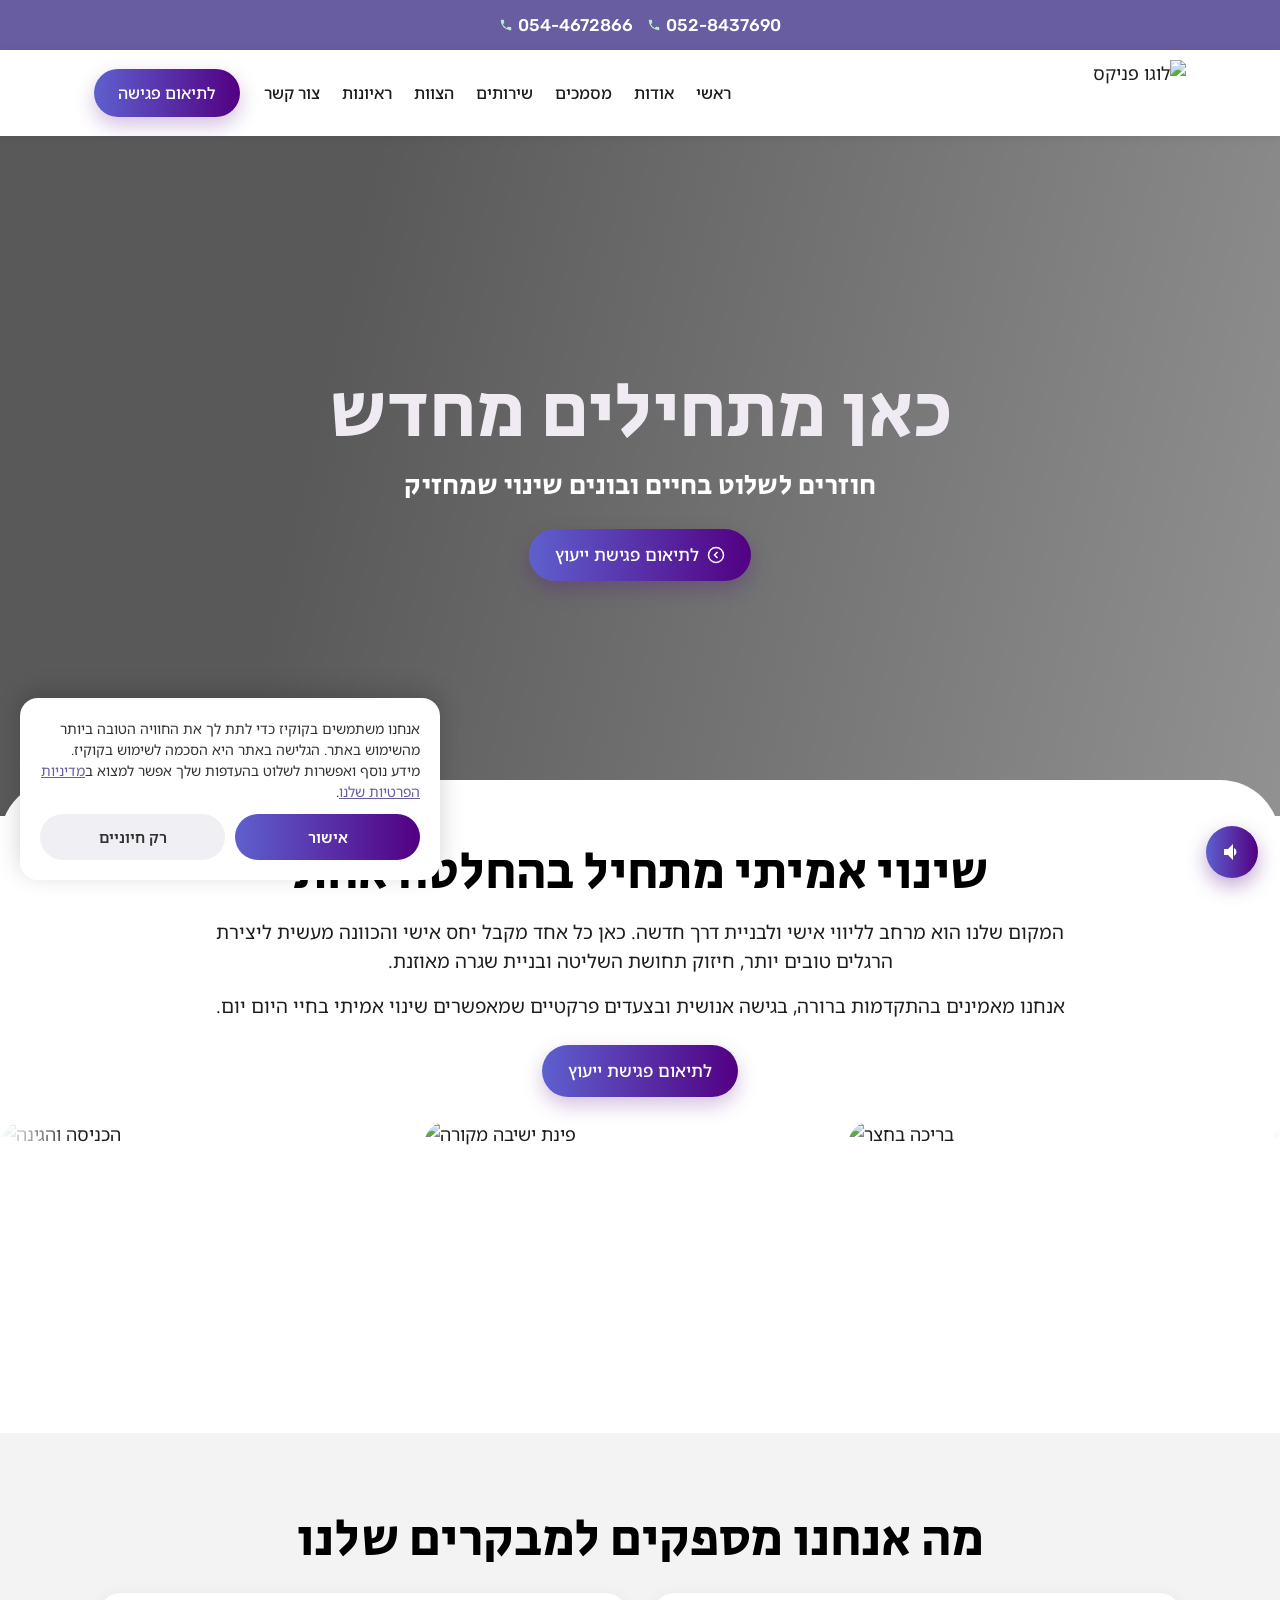
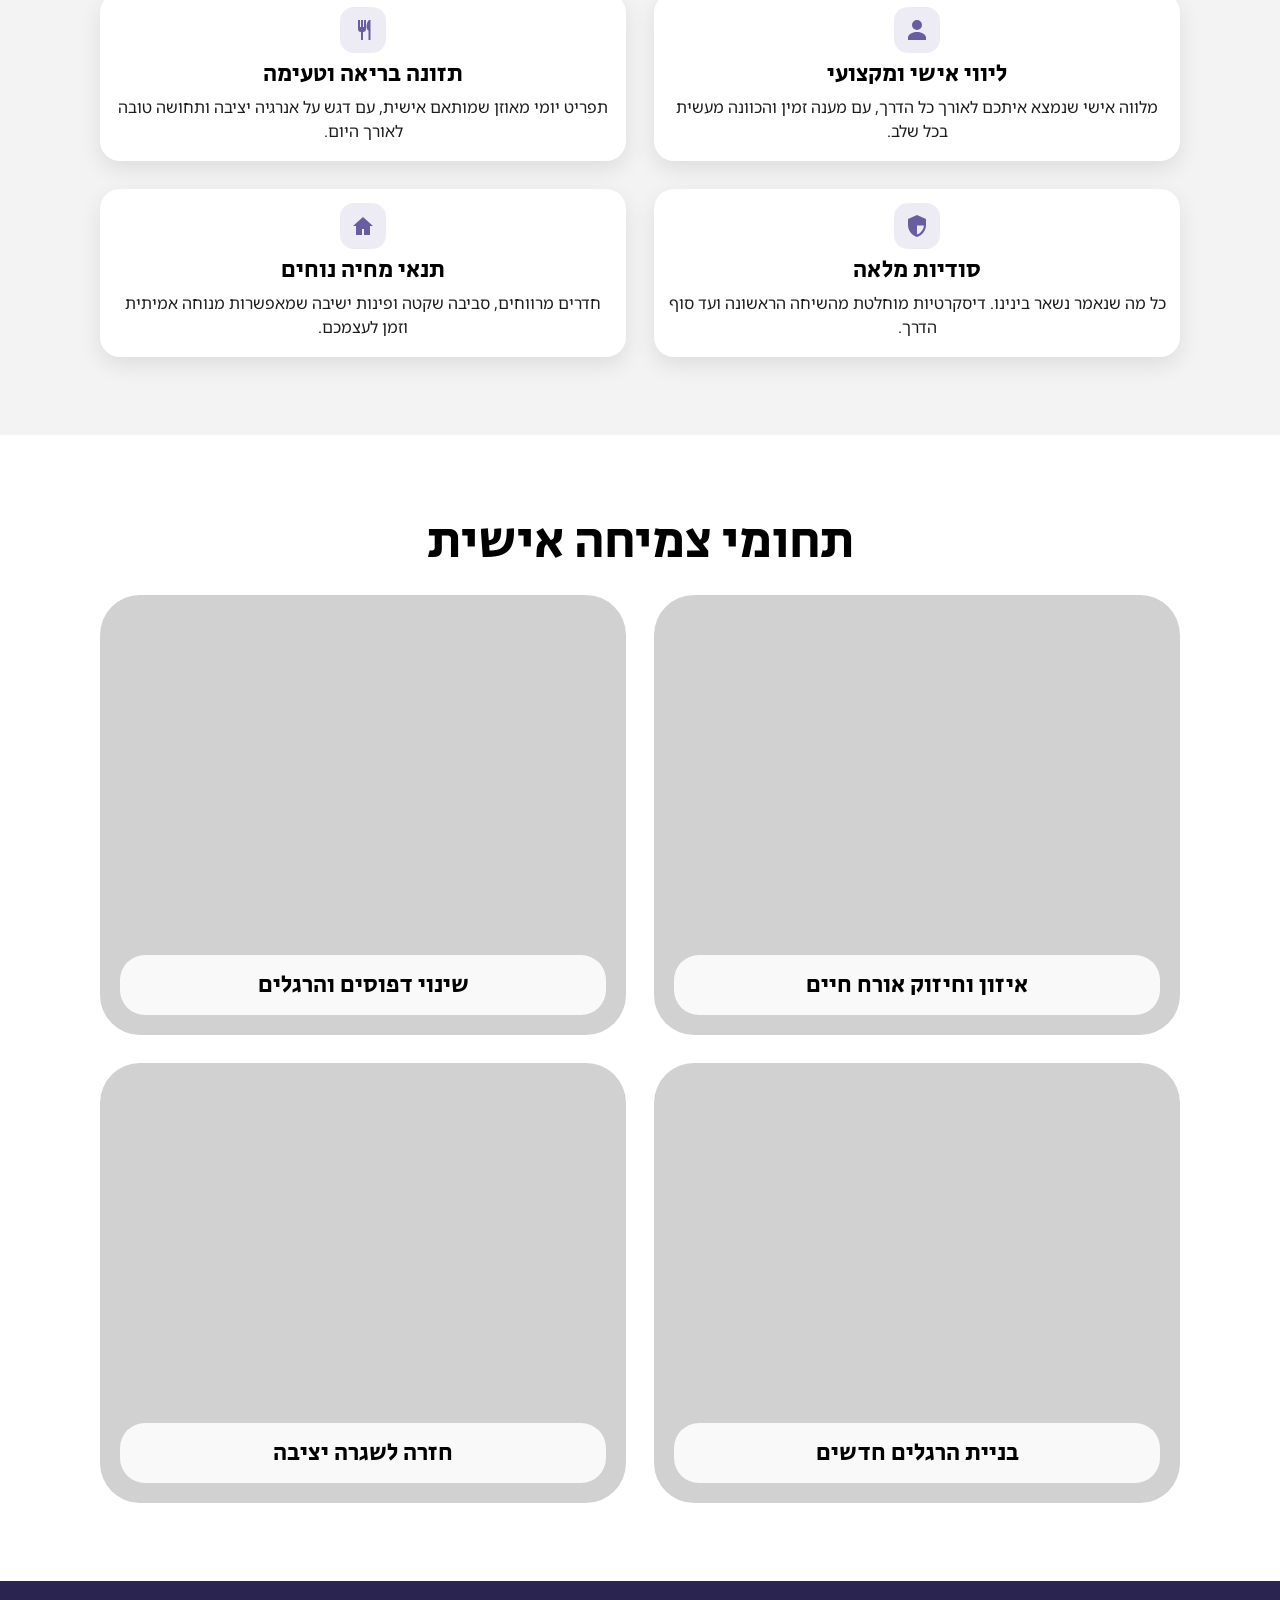
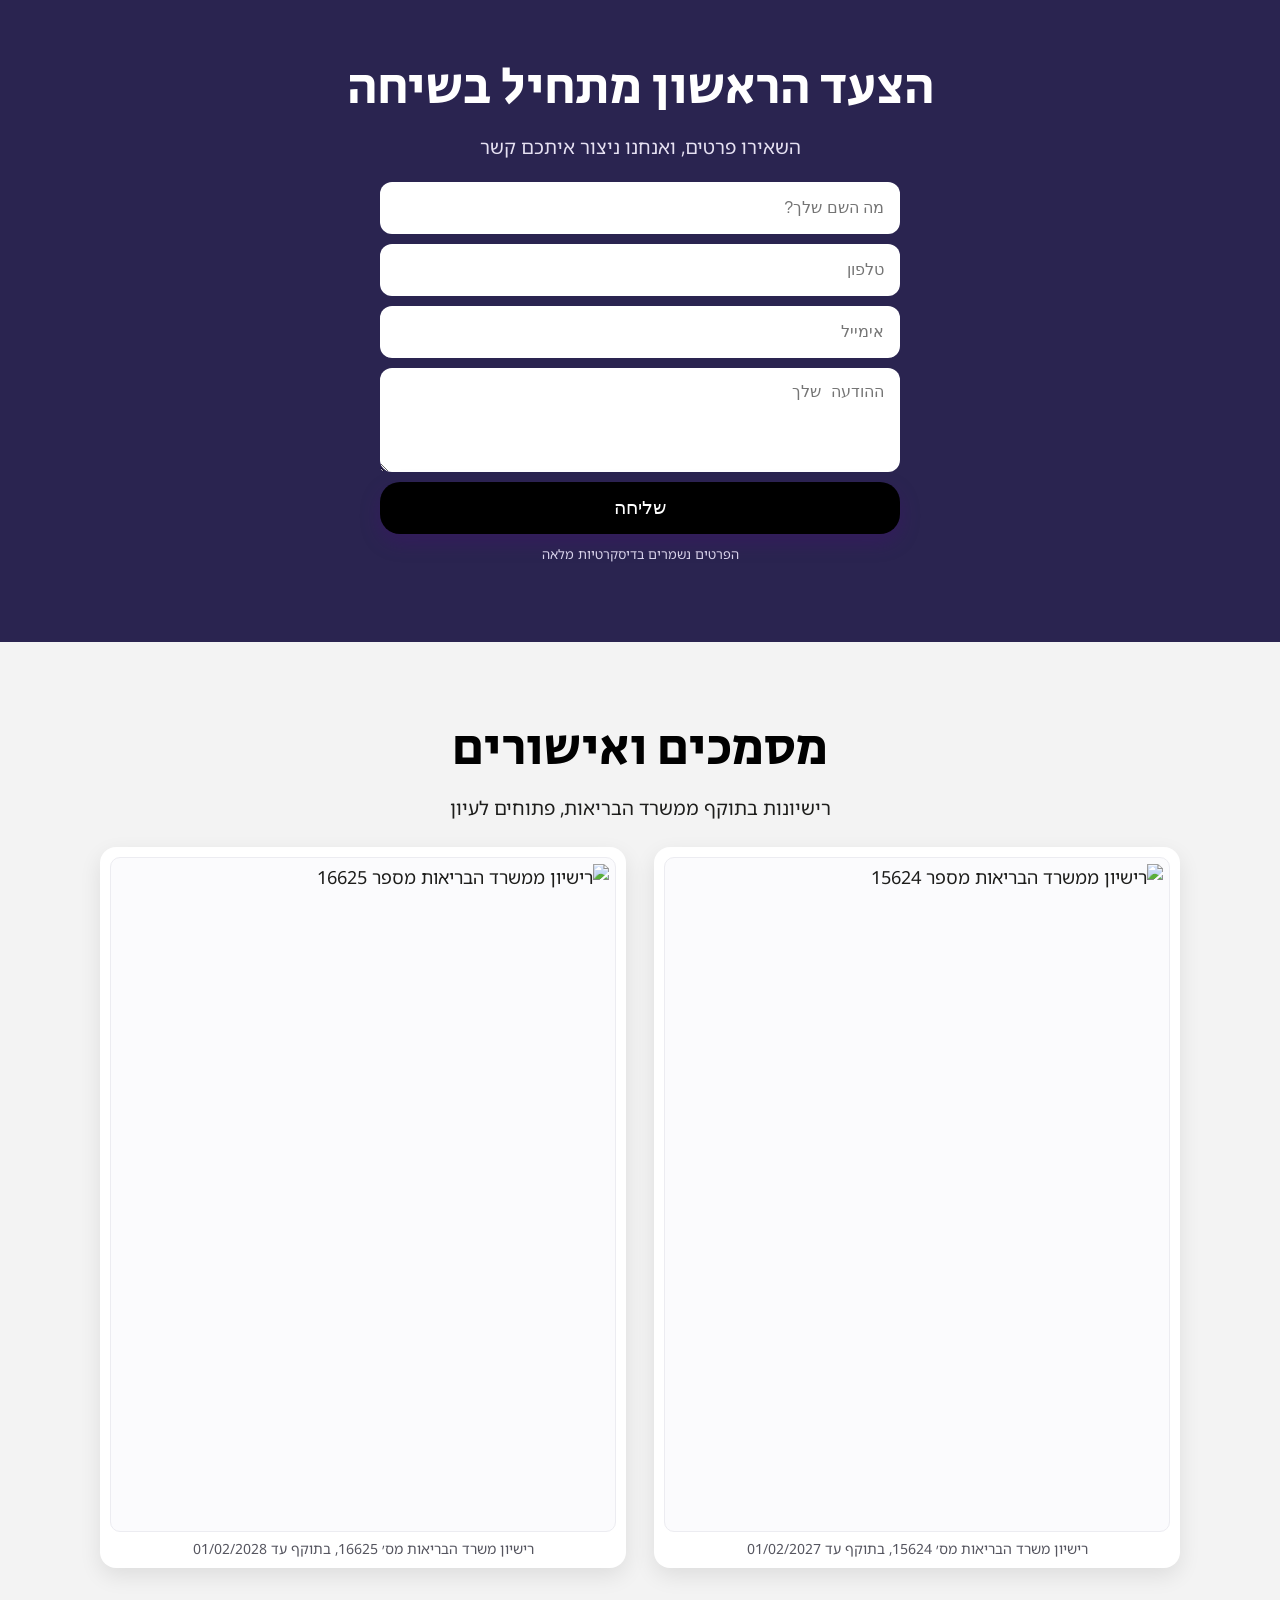
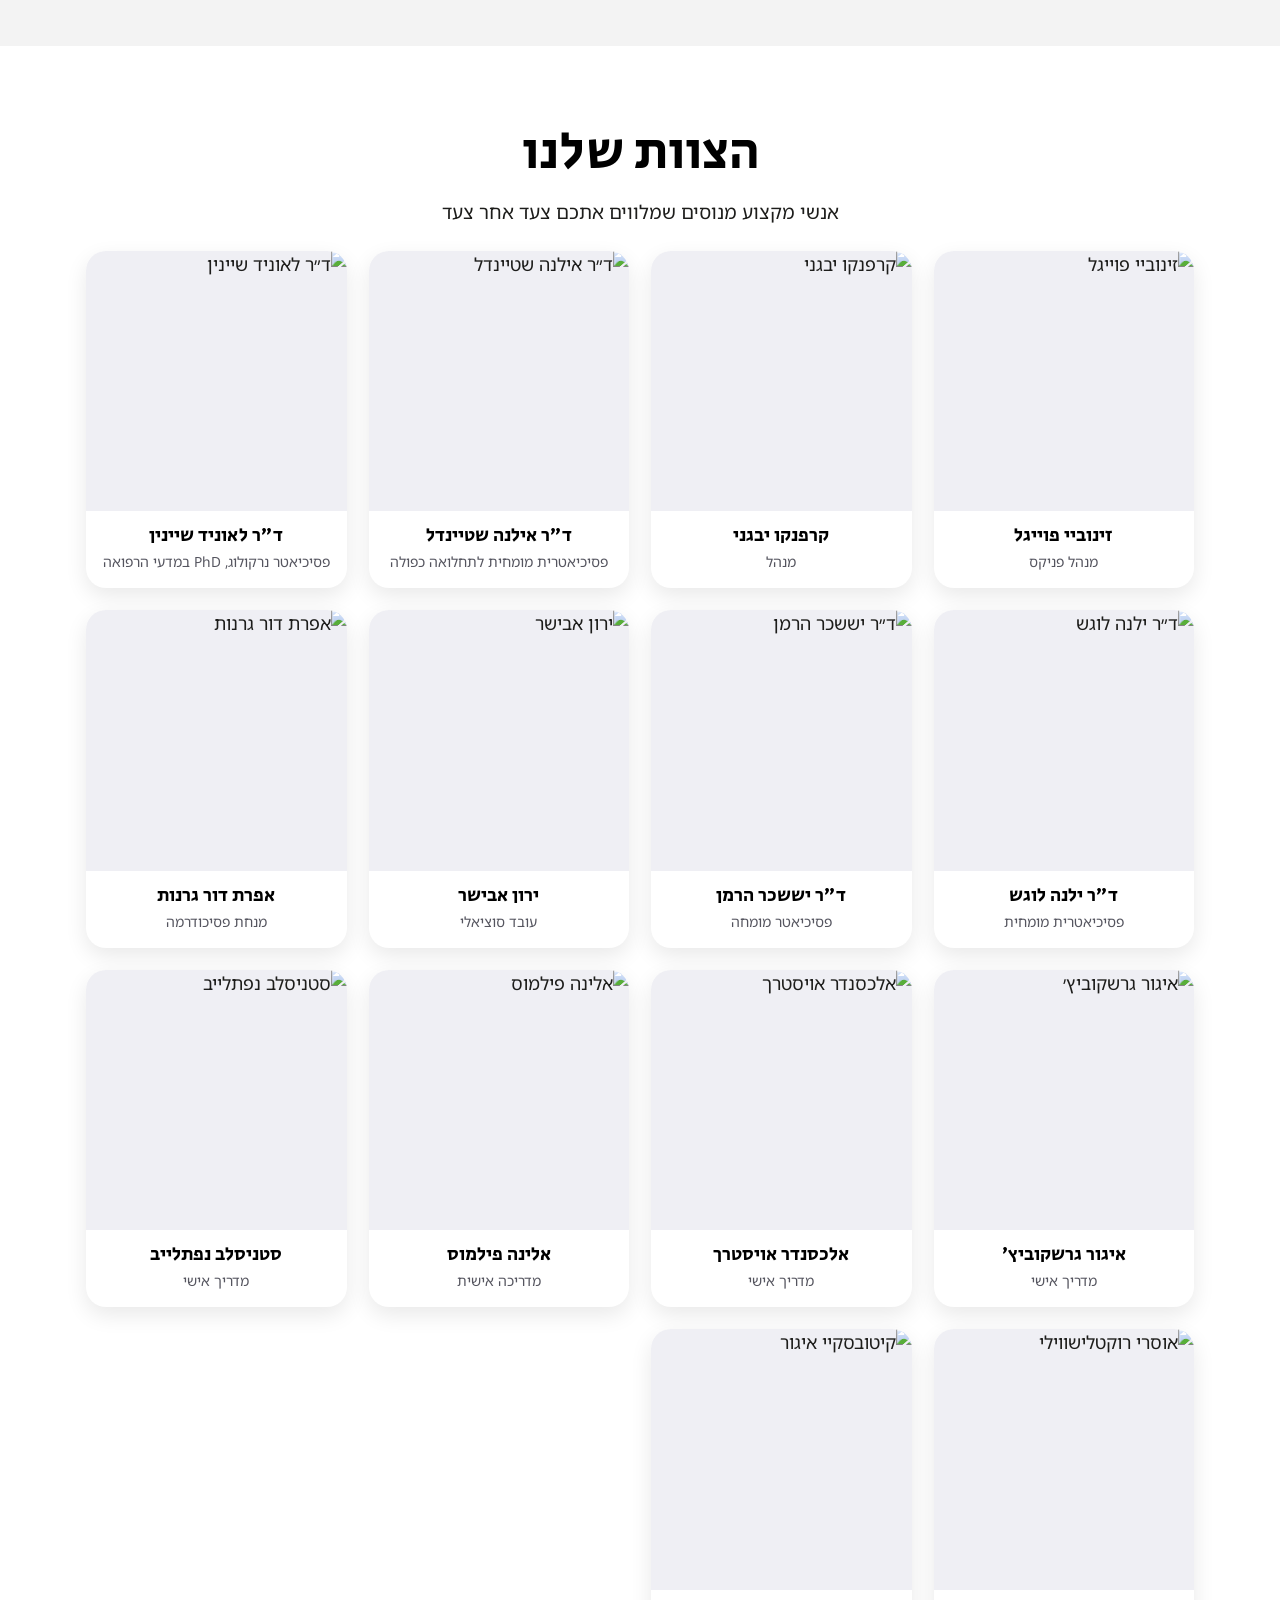
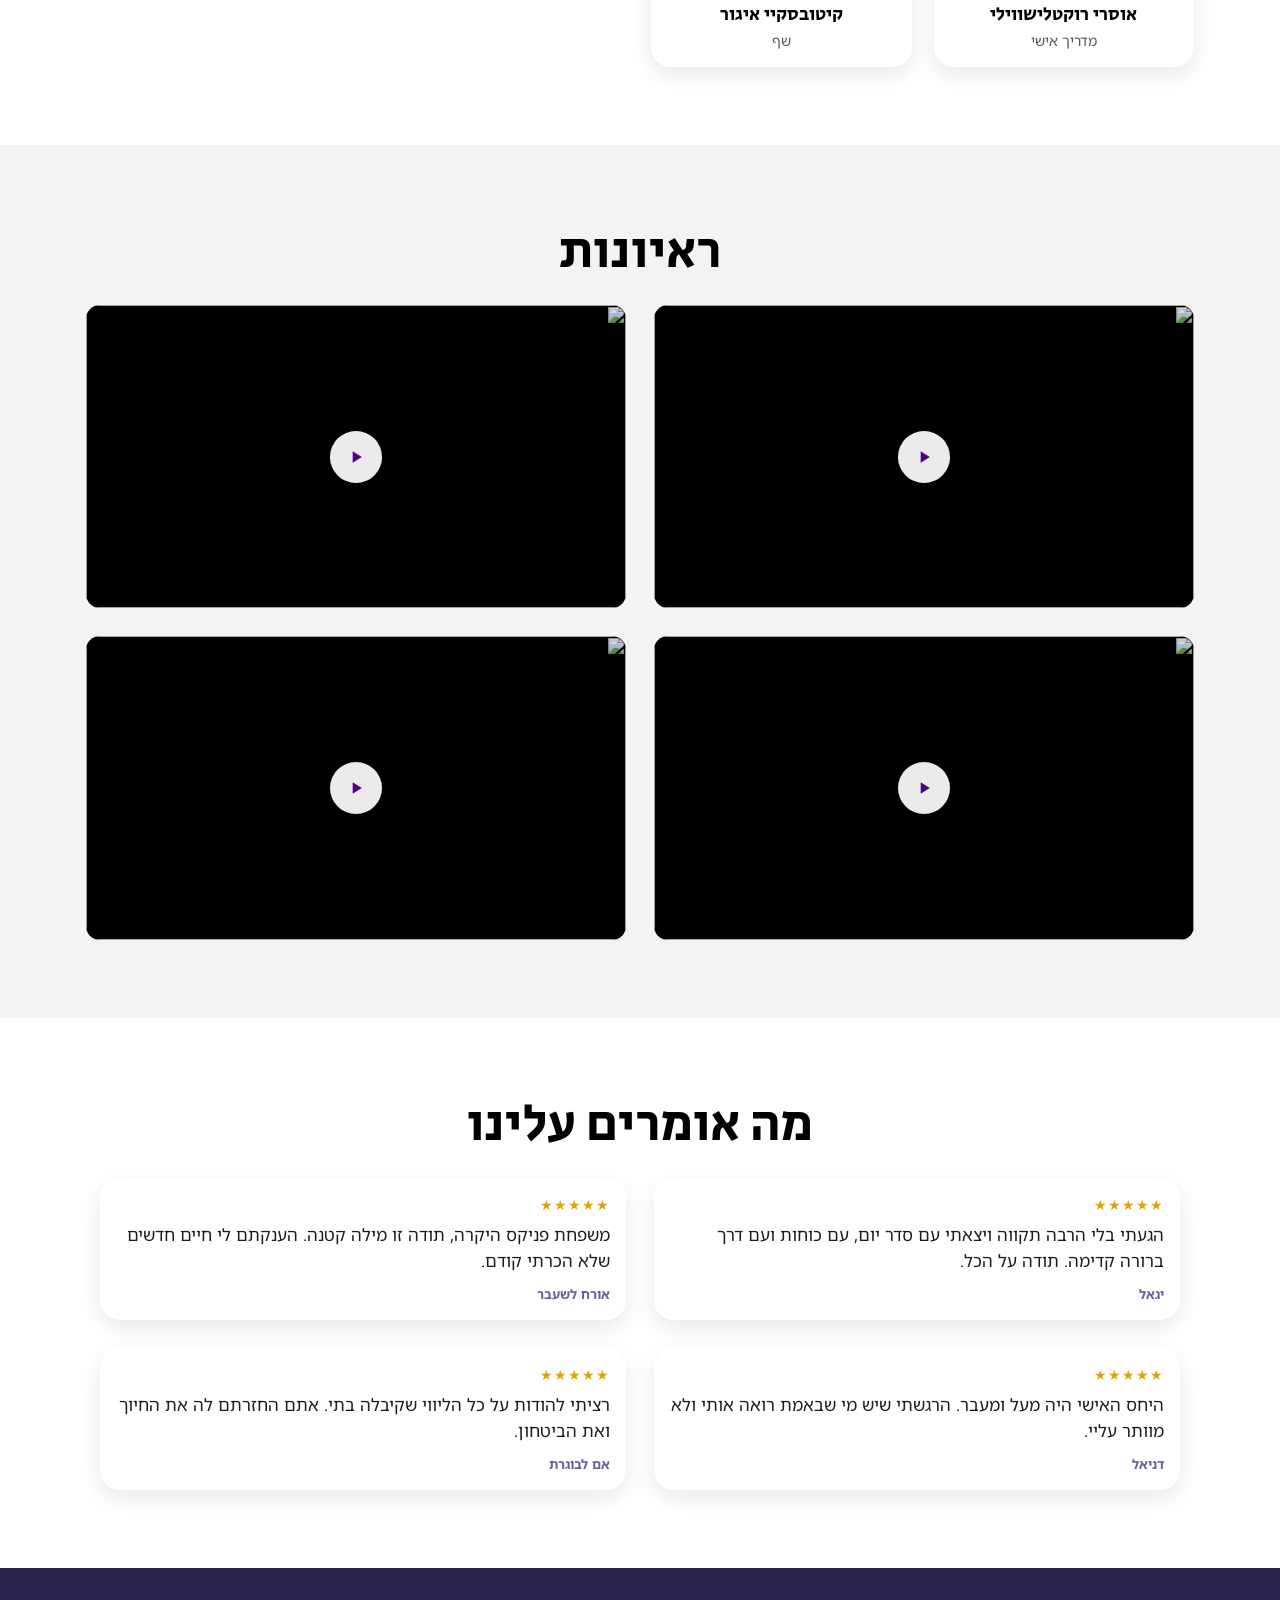
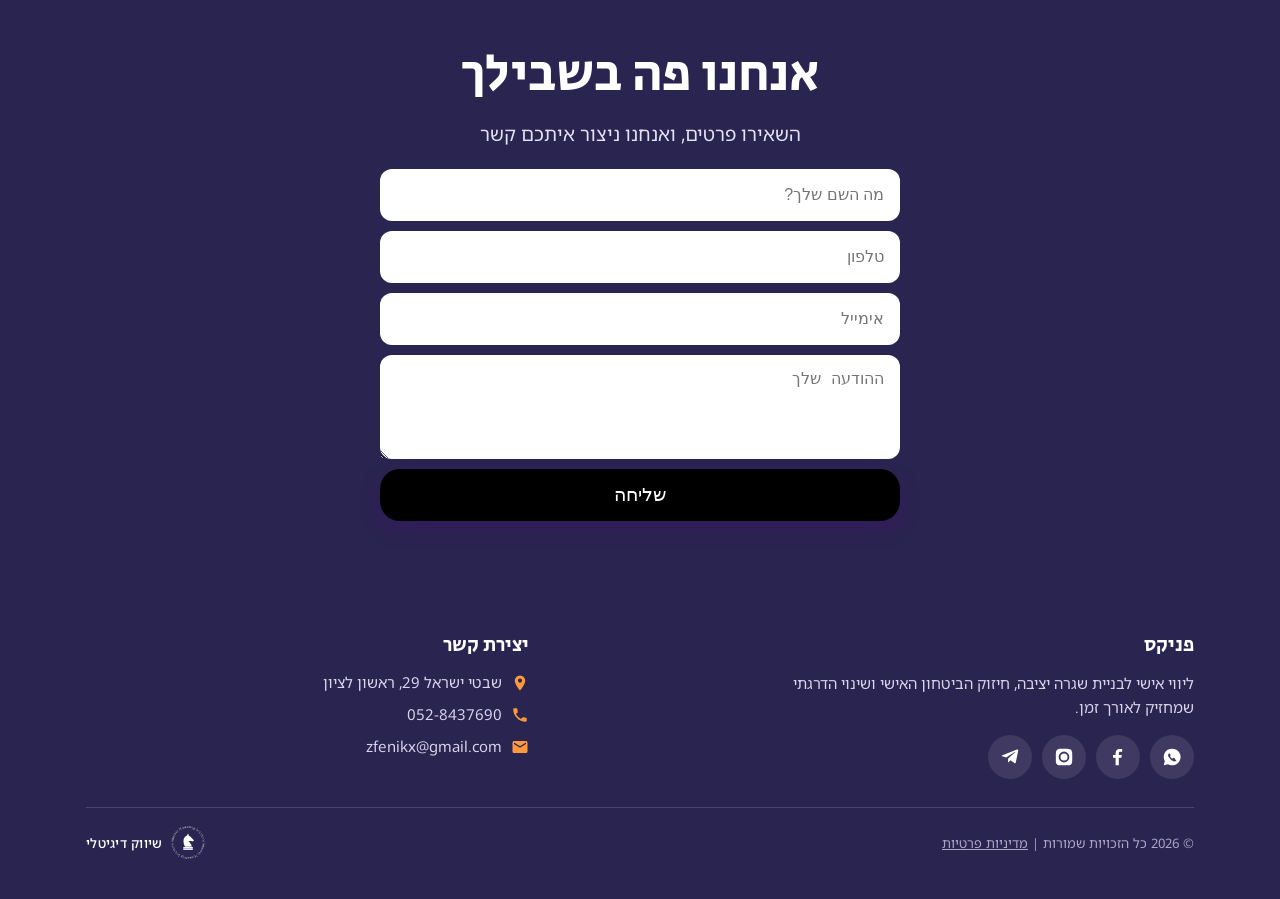
==== commit 74a16e64: "remove 052-3873235 from topbar and footer" ====
--- a/index.html
+++ b/index.html
@@ -282,7 +282,6 @@
   <div class="wrap">
     <ul>
       <li><a href="tel:+972528437690"><svg width="14" height="14" viewBox="0 0 24 24" aria-hidden="true"><path d="M6.6 10.8a15 15 0 006.6 6.6l2.2-2.2a1 1 0 011-.24 11 11 0 003.5.56 1 1 0 011 1V20a1 1 0 01-1 1A17 17 0 013 4a1 1 0 011-1h3.5a1 1 0 011 1 11 11 0 00.56 3.5 1 1 0 01-.25 1z"/></svg>052-8437690</a></li>
-      <li><a href="tel:+972523873235"><svg width="14" height="14" viewBox="0 0 24 24" aria-hidden="true"><path d="M6.6 10.8a15 15 0 006.6 6.6l2.2-2.2a1 1 0 011-.24 11 11 0 003.5.56 1 1 0 011 1V20a1 1 0 01-1 1A17 17 0 013 4a1 1 0 011-1h3.5a1 1 0 011 1 11 11 0 00.56 3.5 1 1 0 01-.25 1z"/></svg>052-3873235</a></li>
       <li><a href="tel:+972544672866"><svg width="14" height="14" viewBox="0 0 24 24" aria-hidden="true"><path d="M6.6 10.8a15 15 0 006.6 6.6l2.2-2.2a1 1 0 011-.24 11 11 0 003.5.56 1 1 0 011 1V20a1 1 0 01-1 1A17 17 0 013 4a1 1 0 011-1h3.5a1 1 0 011 1 11 11 0 00.56 3.5 1 1 0 01-.25 1z"/></svg>054-4672866</a></li>
     </ul>
   </div>
@@ -641,10 +640,6 @@
           <li>
             <svg width="18" height="18" viewBox="0 0 24 24" aria-hidden="true"><path d="M6.6 10.8a15 15 0 006.6 6.6l2.2-2.2a1 1 0 011-.24 11 11 0 003.5.56 1 1 0 011 1V20a1 1 0 01-1 1A17 17 0 013 4a1 1 0 011-1h3.5a1 1 0 011 1 11 11 0 00.56 3.5 1 1 0 01-.25 1z"/></svg>
             <a href="tel:+972528437690" style="direction:ltr">052-8437690</a>
-          </li>
-          <li>
-            <svg width="18" height="18" viewBox="0 0 24 24" aria-hidden="true"><path d="M6.6 10.8a15 15 0 006.6 6.6l2.2-2.2a1 1 0 011-.24 11 11 0 003.5.56 1 1 0 011 1V20a1 1 0 01-1 1A17 17 0 013 4a1 1 0 011-1h3.5a1 1 0 011 1 11 11 0 00.56 3.5 1 1 0 01-.25 1z"/></svg>
-            <a href="tel:+972523873235" style="direction:ltr">052-3873235</a>
           </li>
           <li>
             <svg width="18" height="18" viewBox="0 0 24 24" aria-hidden="true"><path d="M20 4H4a2 2 0 00-2 2v12a2 2 0 002 2h16a2 2 0 002-2V6a2 2 0 00-2-2zm0 4l-8 5-8-5V6l8 5 8-5z"/></svg>
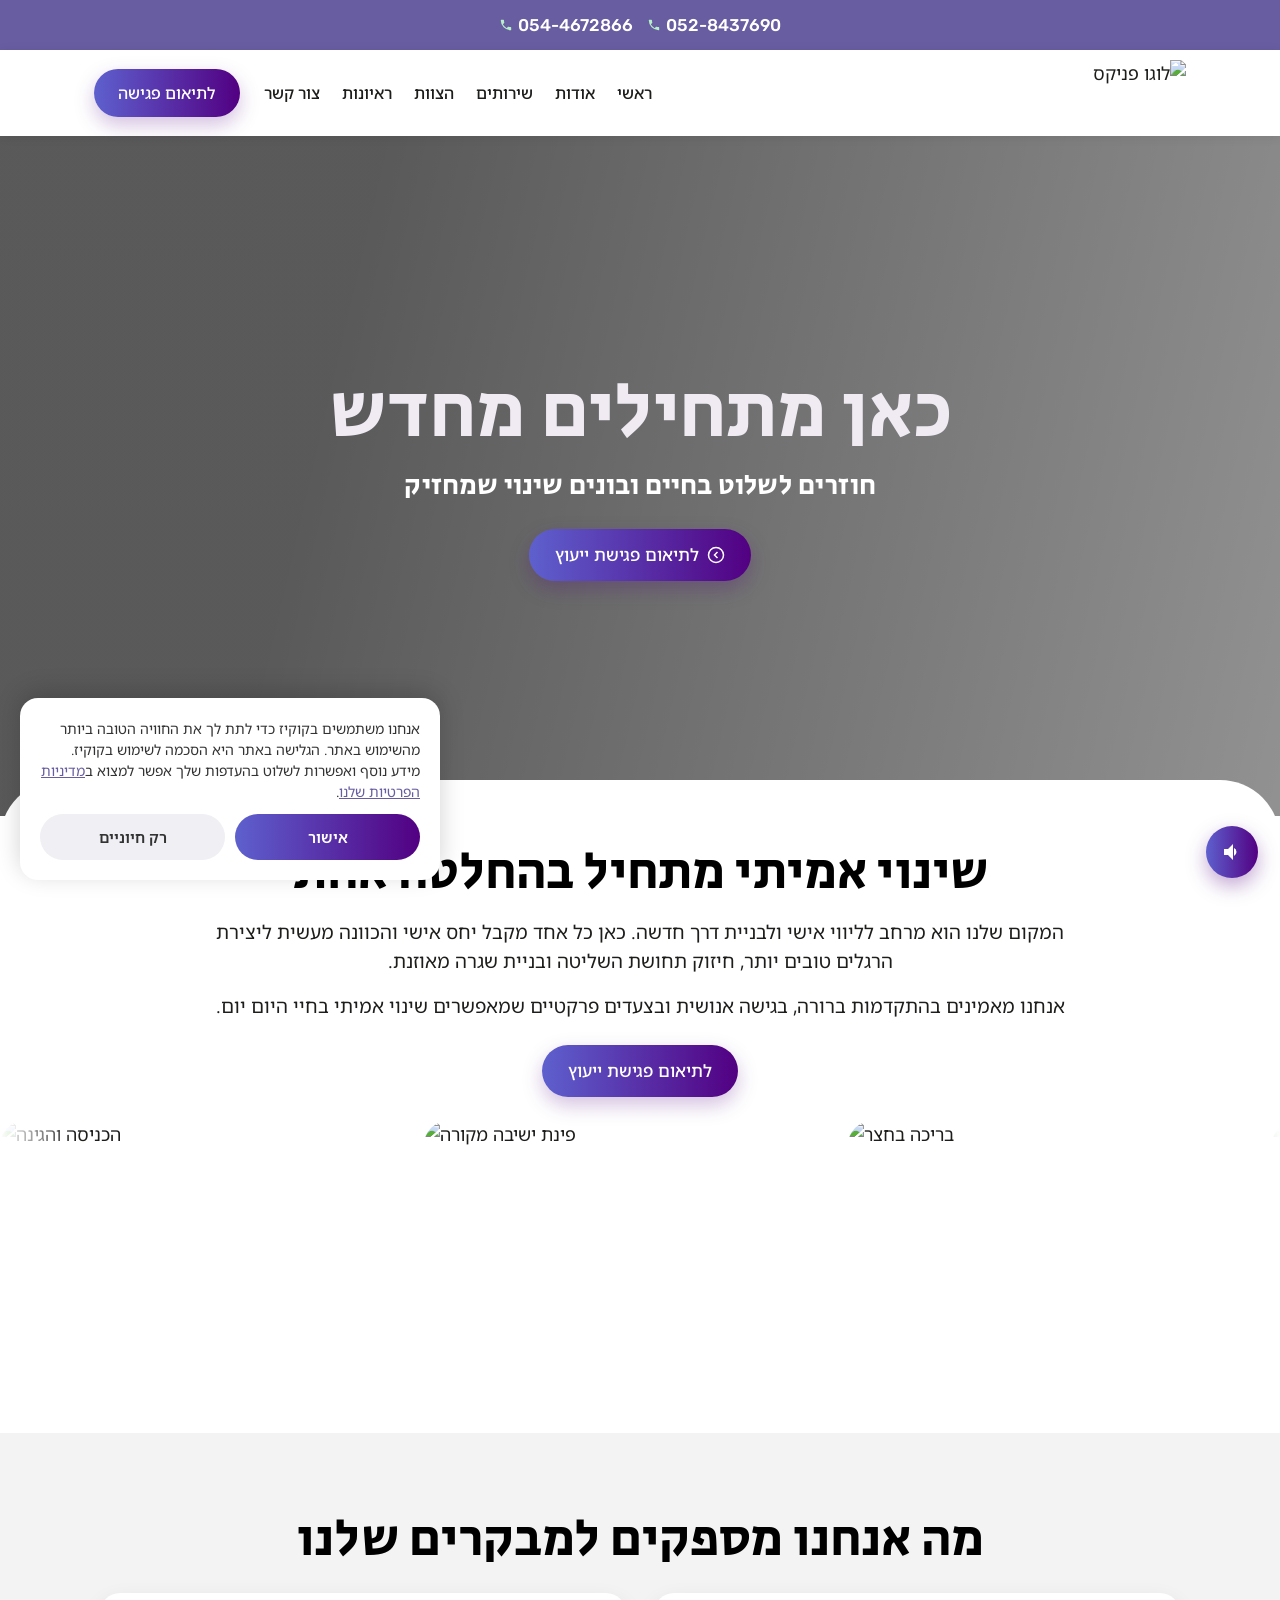
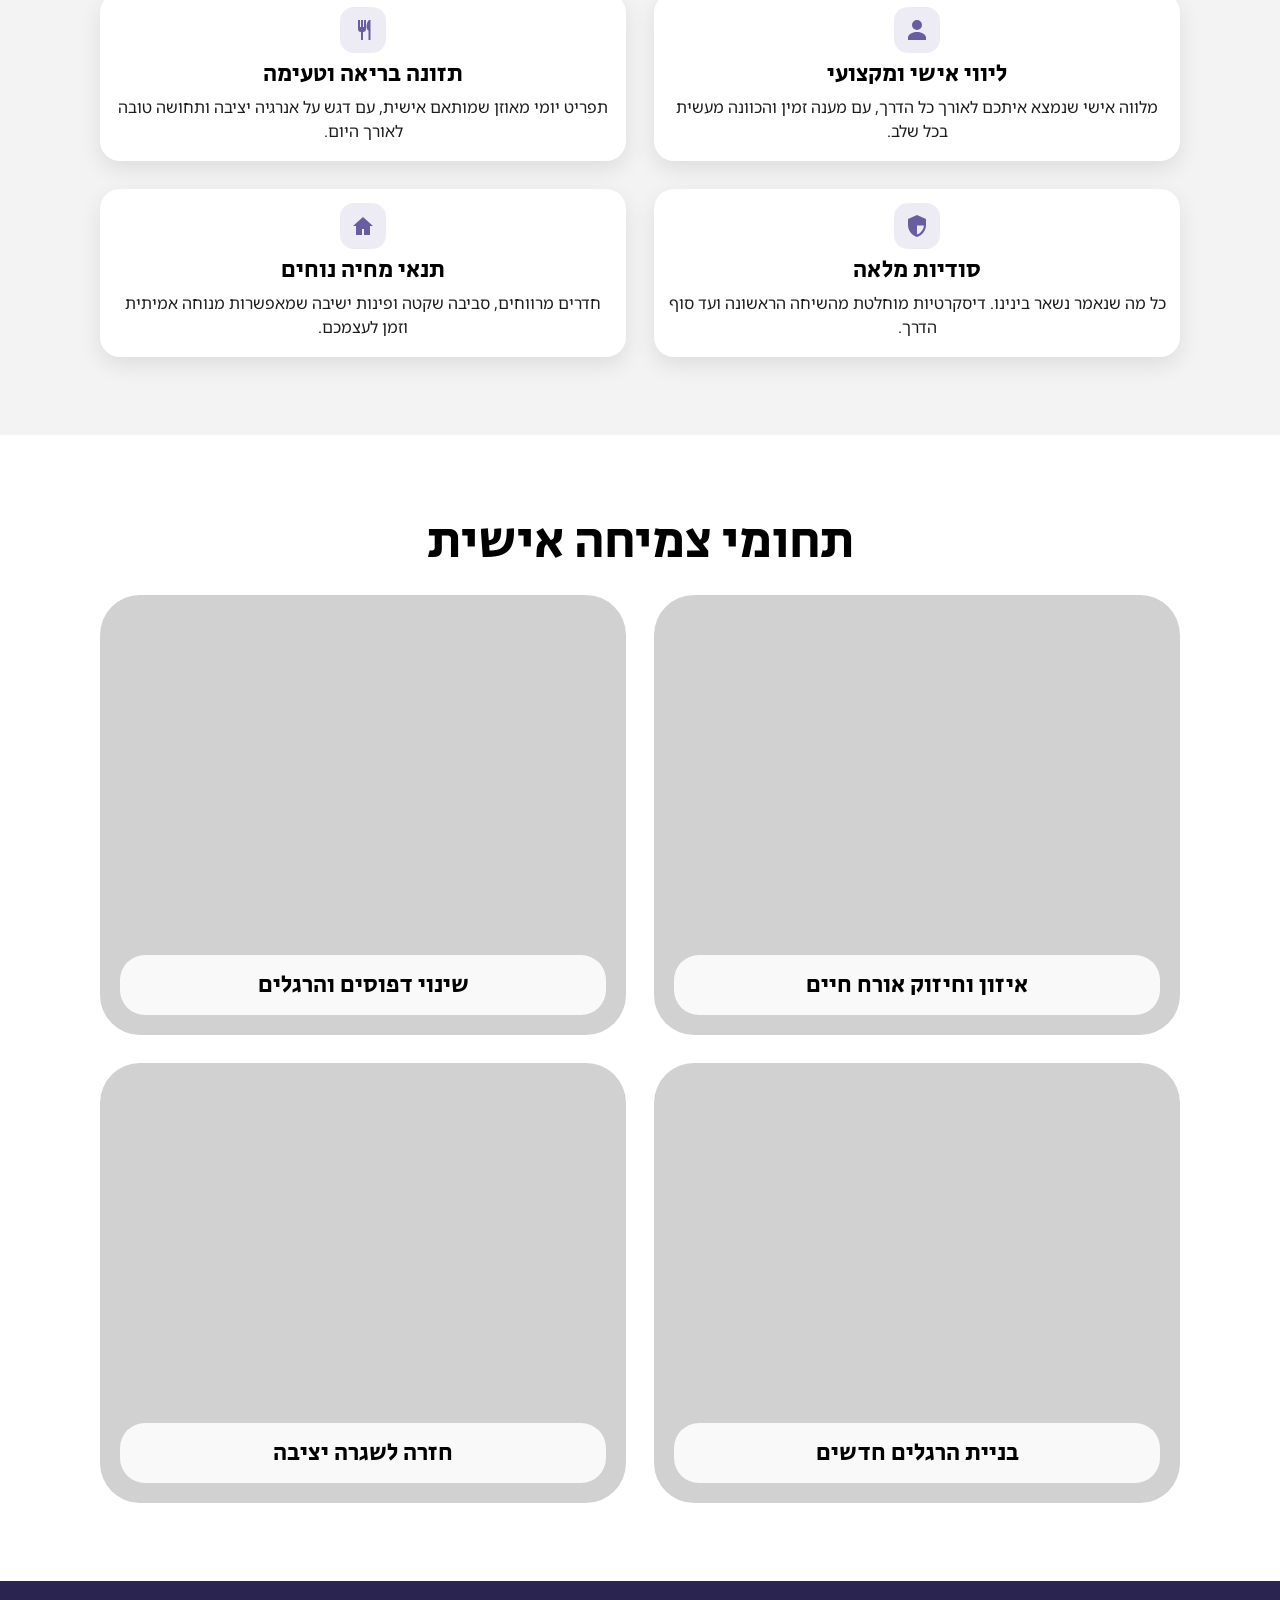
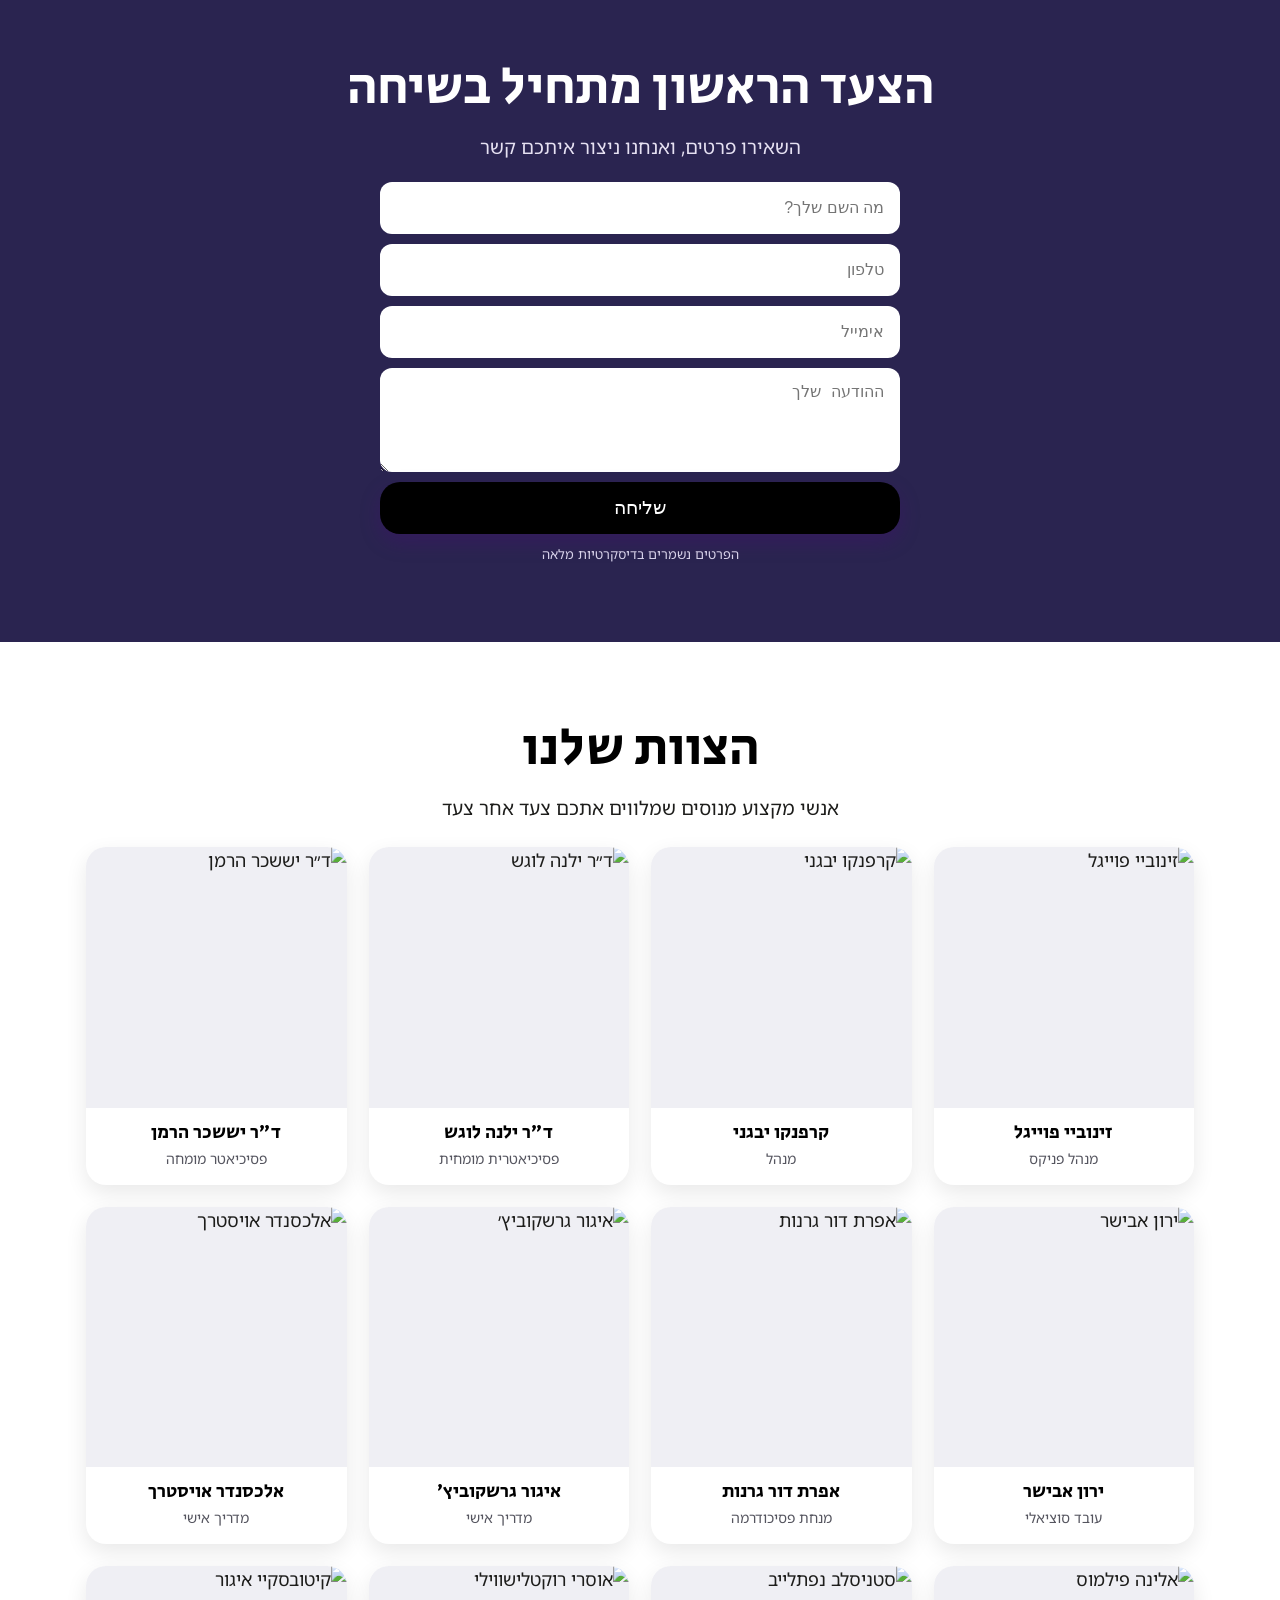
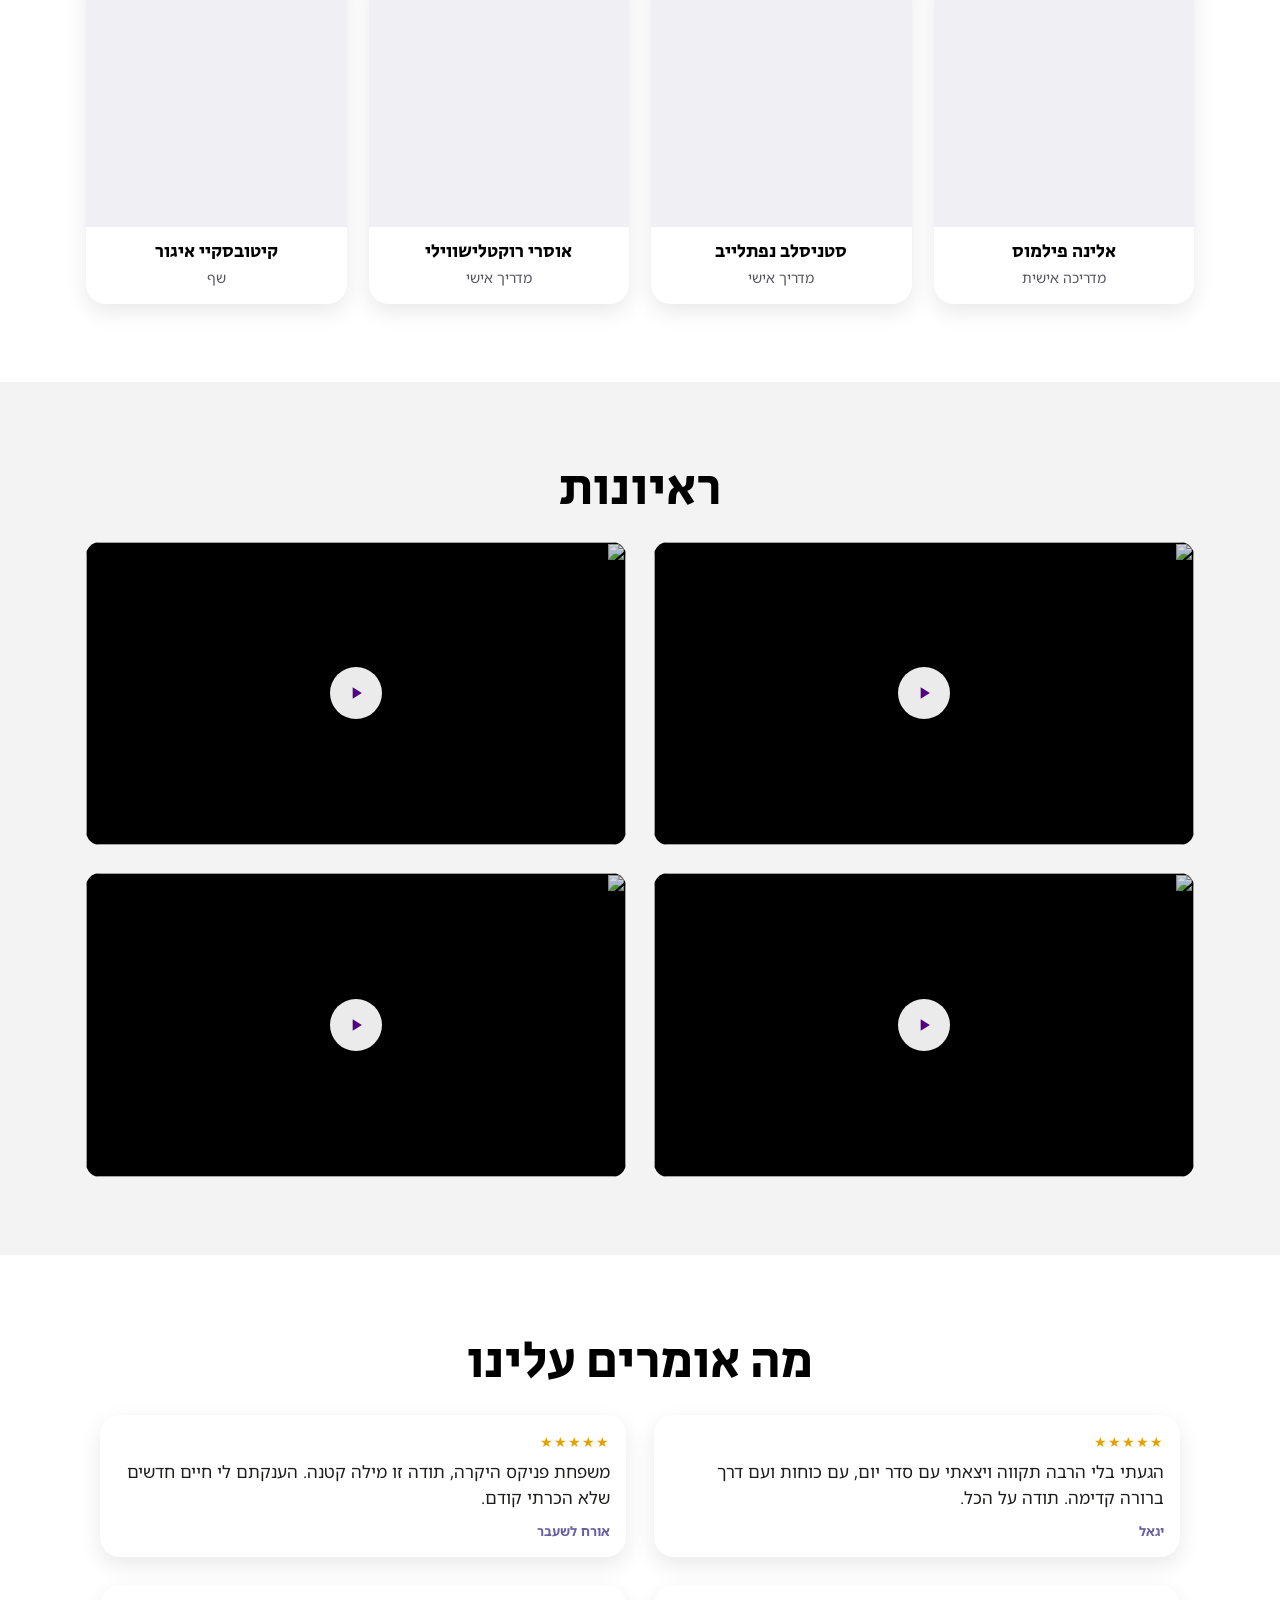
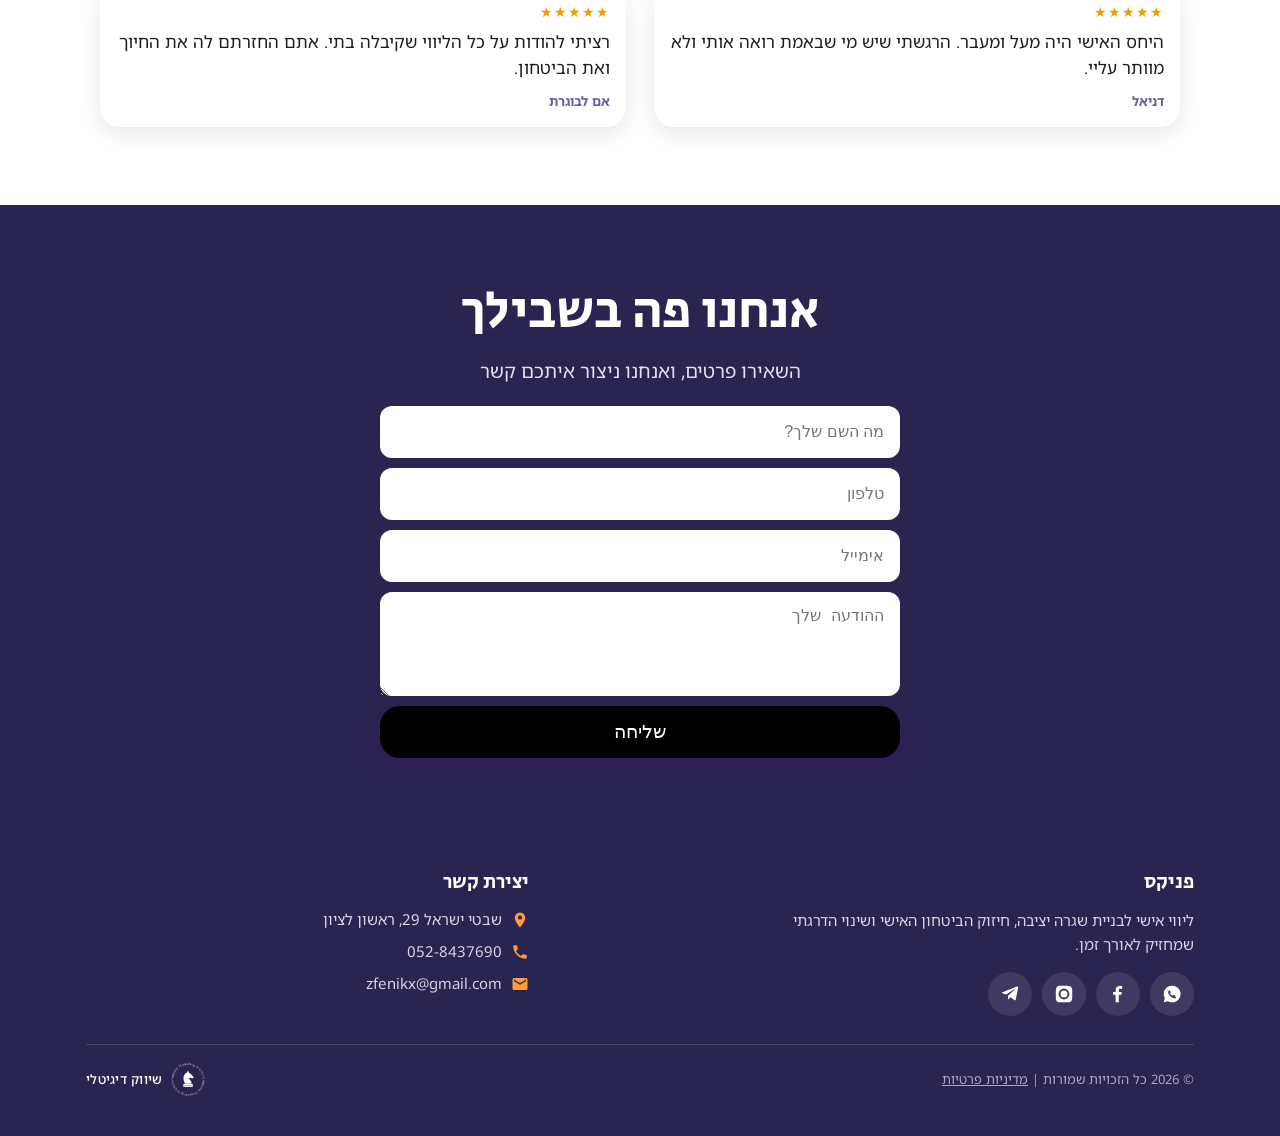
==== commit 752997c6: "Remove licenses section and two former staff members from all pages Co-Authored-By: Claude Opus 5.5 " ====
--- a/index.html
+++ b/index.html
@@ -298,7 +298,6 @@
       <ul>
         <li><a href="#top">ראשי</a></li>
         <li><a href="#about">אודות</a></li>
-        <li><a href="#docs">מסמכים</a></li>
         <li><a href="#services">שירותים</a></li>
         <li><a href="#team">הצוות</a></li>
         <li><a href="#interviews">ראיונות</a></li>
@@ -449,24 +448,6 @@
   </div>
 </section>
 
-<!-- ==================== מסמכים ====================
-     תעודות אמיתיות מהאתר. להחליף בסריקות שתשלח -->
-<section class="sec" id="docs" style="background:var(--gray)">
-  <div class="wrap">
-    <h2 class="h-sec">מסמכים ואישורים</h2>
-    <p class="p-lead mt16">רישיונות בתוקף ממשרד הבריאות, פתוחים לעיון</p>
-    <div class="grid2 mt24">
-      <figure class="doc">
-        <img src="https://phoenix-rehab.com/wp-content/uploads/2026/08/license-moh-2027.webp" alt="רישיון ממשרד הבריאות מספר 15624" loading="lazy" width="1200" height="1698">
-        <figcaption>רישיון משרד הבריאות מס׳ 15624, בתוקף עד 01/02/2027</figcaption>
-      </figure>
-      <figure class="doc">
-        <img src="https://phoenix-rehab.com/wp-content/uploads/2026/08/license-moh-phoenix2-2028.webp" alt="רישיון ממשרד הבריאות מספר 16625" loading="lazy" width="1200" height="1693">
-        <figcaption>רישיון משרד הבריאות מס׳ 16625, בתוקף עד 01/02/2028</figcaption>
-      </figure>
-    </div></div>
-</section>
-
 <!-- ==================== הצוות ==================== -->
 <section class="sec" id="team">
   <div class="wrap">
@@ -480,14 +461,6 @@
       <article class="person">
         <img src="https://phoenix-rehab.com/wp-content/uploads/2026/06/2-1.webp" alt="קרפנקו יבגני" loading="lazy">
         <div class="pad"><span class="name">קרפנקו יבגני</span><span class="role">מנהל</span></div>
-      </article>
-      <article class="person">
-        <img src="https://phoenix-rehab.com/wp-content/uploads/2026/06/15.webp" alt="ד״ר אילנה שטיינדל" loading="lazy">
-        <div class="pad"><span class="name">ד״ר אילנה שטיינדל</span><span class="role">פסיכיאטרית מומחית לתחלואה כפולה</span></div>
-      </article>
-      <article class="person">
-        <img src="https://phoenix-rehab.com/wp-content/uploads/2026/06/1-2.webp" alt="ד״ר לאוניד שיינין" loading="lazy">
-        <div class="pad"><span class="name">ד״ר לאוניד שיינין</span><span class="role">פסיכיאטר נרקולוג, PhD במדעי הרפואה</span></div>
       </article>
       <article class="person">
         <img src="https://phoenix-rehab.com/wp-content/uploads/2026/05/3.webp" alt="ד״ר ילנה לוגש" loading="lazy">
@@ -767,9 +740,11 @@
   });
 })();
 
-// שליחת טפסים
-// לחיבור אמיתי - להחליף בשליחה ל-Elementor Forms / CRM
-document.querySelectorAll('.leadform').forEach(function(f){
+// שליחת טפסים ל-Make (JSON)
+var LEAD_HOOK = 'https://hook.eu2.make.com/esv1hbeftx971ddafps69ezkcuowjaav';
+var RELAY_URL = 'https://zennewrr.ussl.co/wp-admin/admin-ajax.php';
+var qs = new URLSearchParams(location.search);
+document.querySelectorAll('.leadform').forEach(function(f, idx){
   f.addEventListener('submit', function(e){
     e.preventDefault();
     var name = f.querySelector('[name=name]'), phone = f.querySelector('[name=phone]'), ok = true;
@@ -777,10 +752,53 @@
     if(!name.value.trim()){ name.classList.add('err'); ok = false; }
     if(phone.value.replace(/\D/g,'').length < 9){ phone.classList.add('err'); ok = false; }
     if(!ok){ (name.classList.contains('err') ? name : phone).focus(); return; }
-    if(window.gtag) gtag('event','generate_lead');
-    if(window.fbq) fbq('track','Lead');
-    f.querySelector('.msg').classList.add('show');
-    f.reset();
+
+    var btn = f.querySelector('[type=submit]'), msg = f.querySelector('.msg');
+    var data = {
+      name: name.value.trim(),
+      phone: phone.value.trim(),
+      email: (f.querySelector('[name=email]') || {}).value || '',
+      message: (f.querySelector('[name=message]') || {}).value || '',
+      form: idx === 0 ? 'main' : 'secondary',
+      page_url: location.href,
+      referrer: document.referrer,
+      utm_source: qs.get('utm_source') || '',
+      utm_medium: qs.get('utm_medium') || '',
+      utm_campaign: qs.get('utm_campaign') || '',
+      utm_term: qs.get('utm_term') || '',
+      utm_content: qs.get('utm_content') || '',
+      gclid: qs.get('gclid') || '',
+      fbclid: qs.get('fbclid') || '',
+      submitted_at: new Date().toISOString()
+    };
+    btn.disabled = true;
+    // עותק במייל לשניר דרך טופס אלמנטור נסתר באתר (עמוד 1558)
+    var fd = new FormData();
+    fd.append('action', 'elementor_pro_forms_send_form');
+    fd.append('post_id', '1558');
+    fd.append('form_id', '394e70f');
+    fd.append('queried_id', '1558');
+    fd.append('referer_title', 'pnxlp1');
+    fd.append('alt_s', '');
+    fd.append('ewsnxt2165', '51140');
+    Object.keys(data).forEach(function(k){
+      fd.append('form_fields[' + (k === 'form' ? 'source' : k) + ']', k === 'form' ? 'pnxlp1 ' + data[k] : data[k]);
+    });
+    fetch(RELAY_URL, {method:'POST', mode:'no-cors', body:fd}).catch(function(){});
+    fetch(LEAD_HOOK, {method:'POST', headers:{'Content-Type':'application/json'}, body:JSON.stringify(data)})
+      .then(function(r){ if(!r.ok) throw new Error(r.status); })
+      .then(function(){
+        if(window.gtag) gtag('event','generate_lead');
+        if(window.fbq) fbq('track','Lead');
+        msg.textContent = 'תודה, הפרטים התקבלו. נחזור אליכם בהקדם.';
+        msg.classList.add('show');
+        f.reset();
+      })
+      .catch(function(){
+        msg.innerHTML = 'משהו השתבש בשליחה. אפשר לכתוב לנו ישירות <a href="https://wa.me/972528437690" target="_blank" rel="noopener">בוואטסאפ</a>.';
+        msg.classList.add('show');
+      })
+      .finally(function(){ btn.disabled = false; });
   });
 });
 </script>
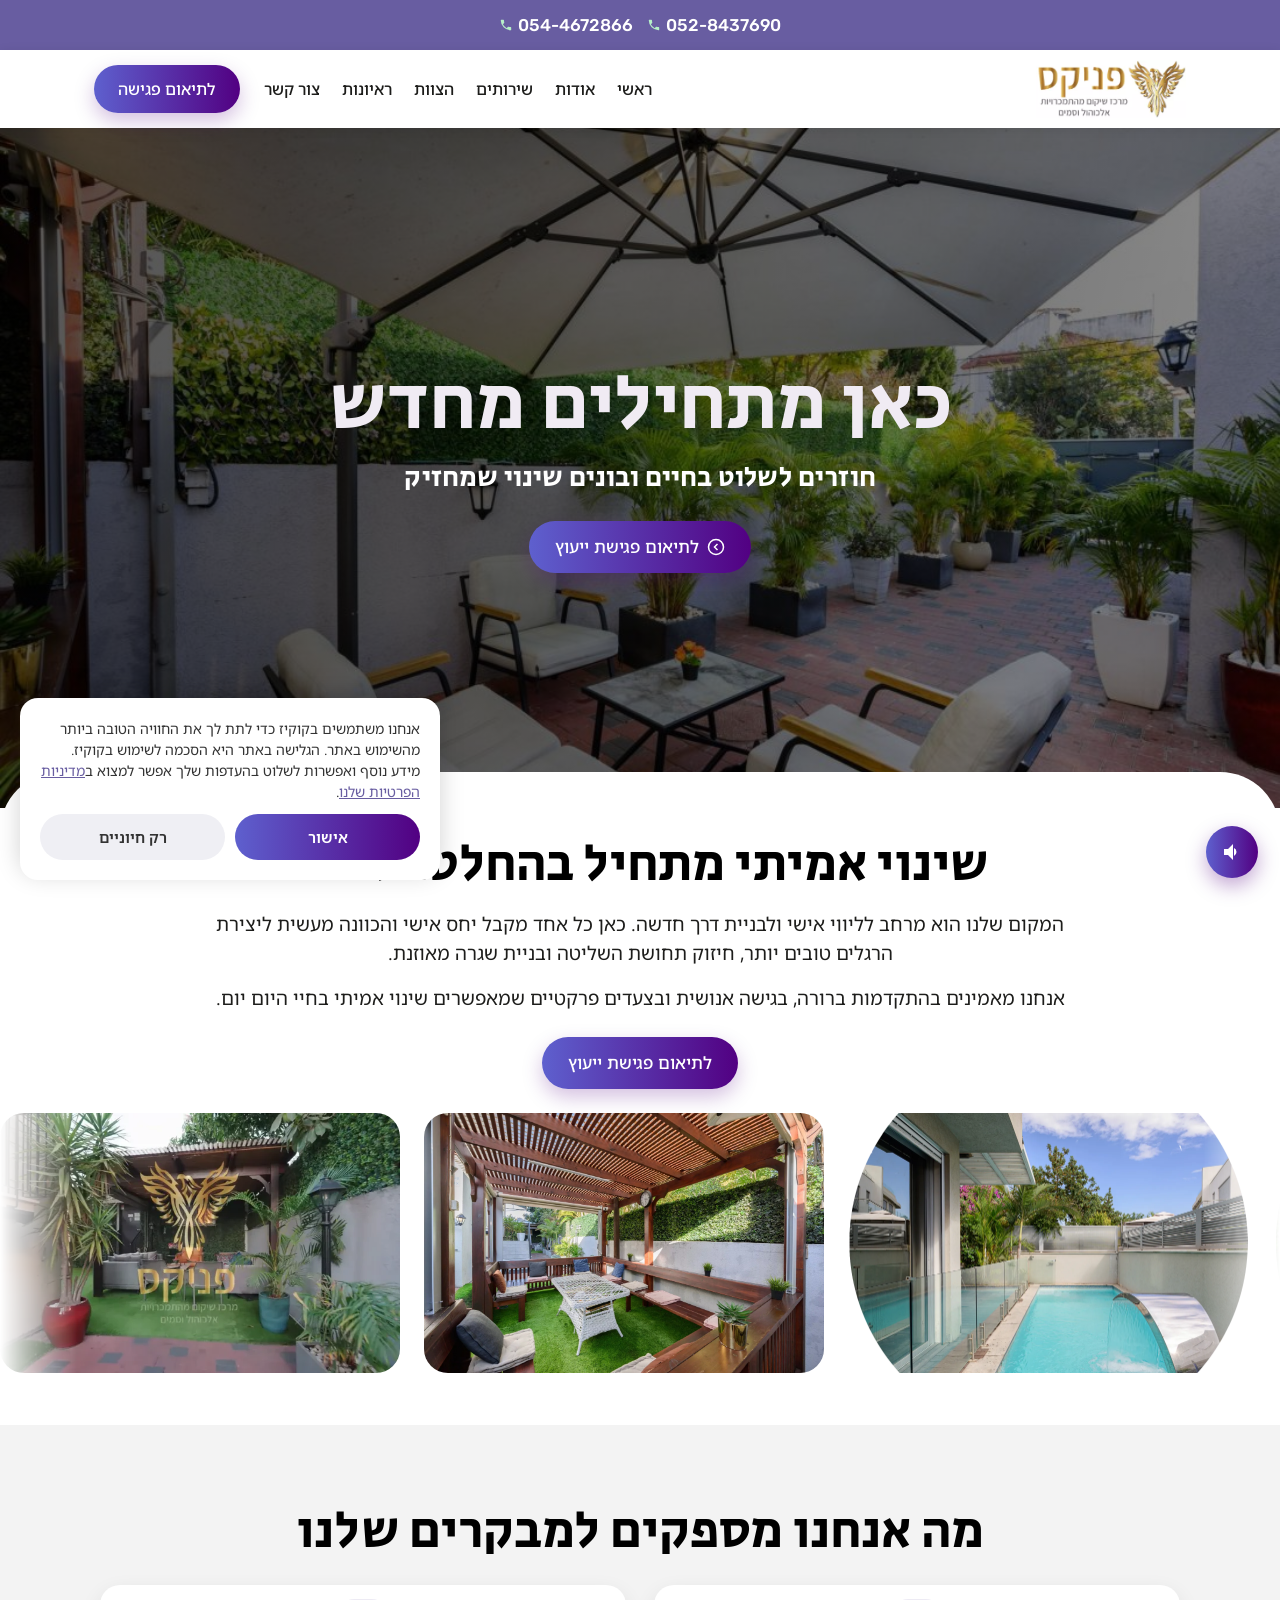
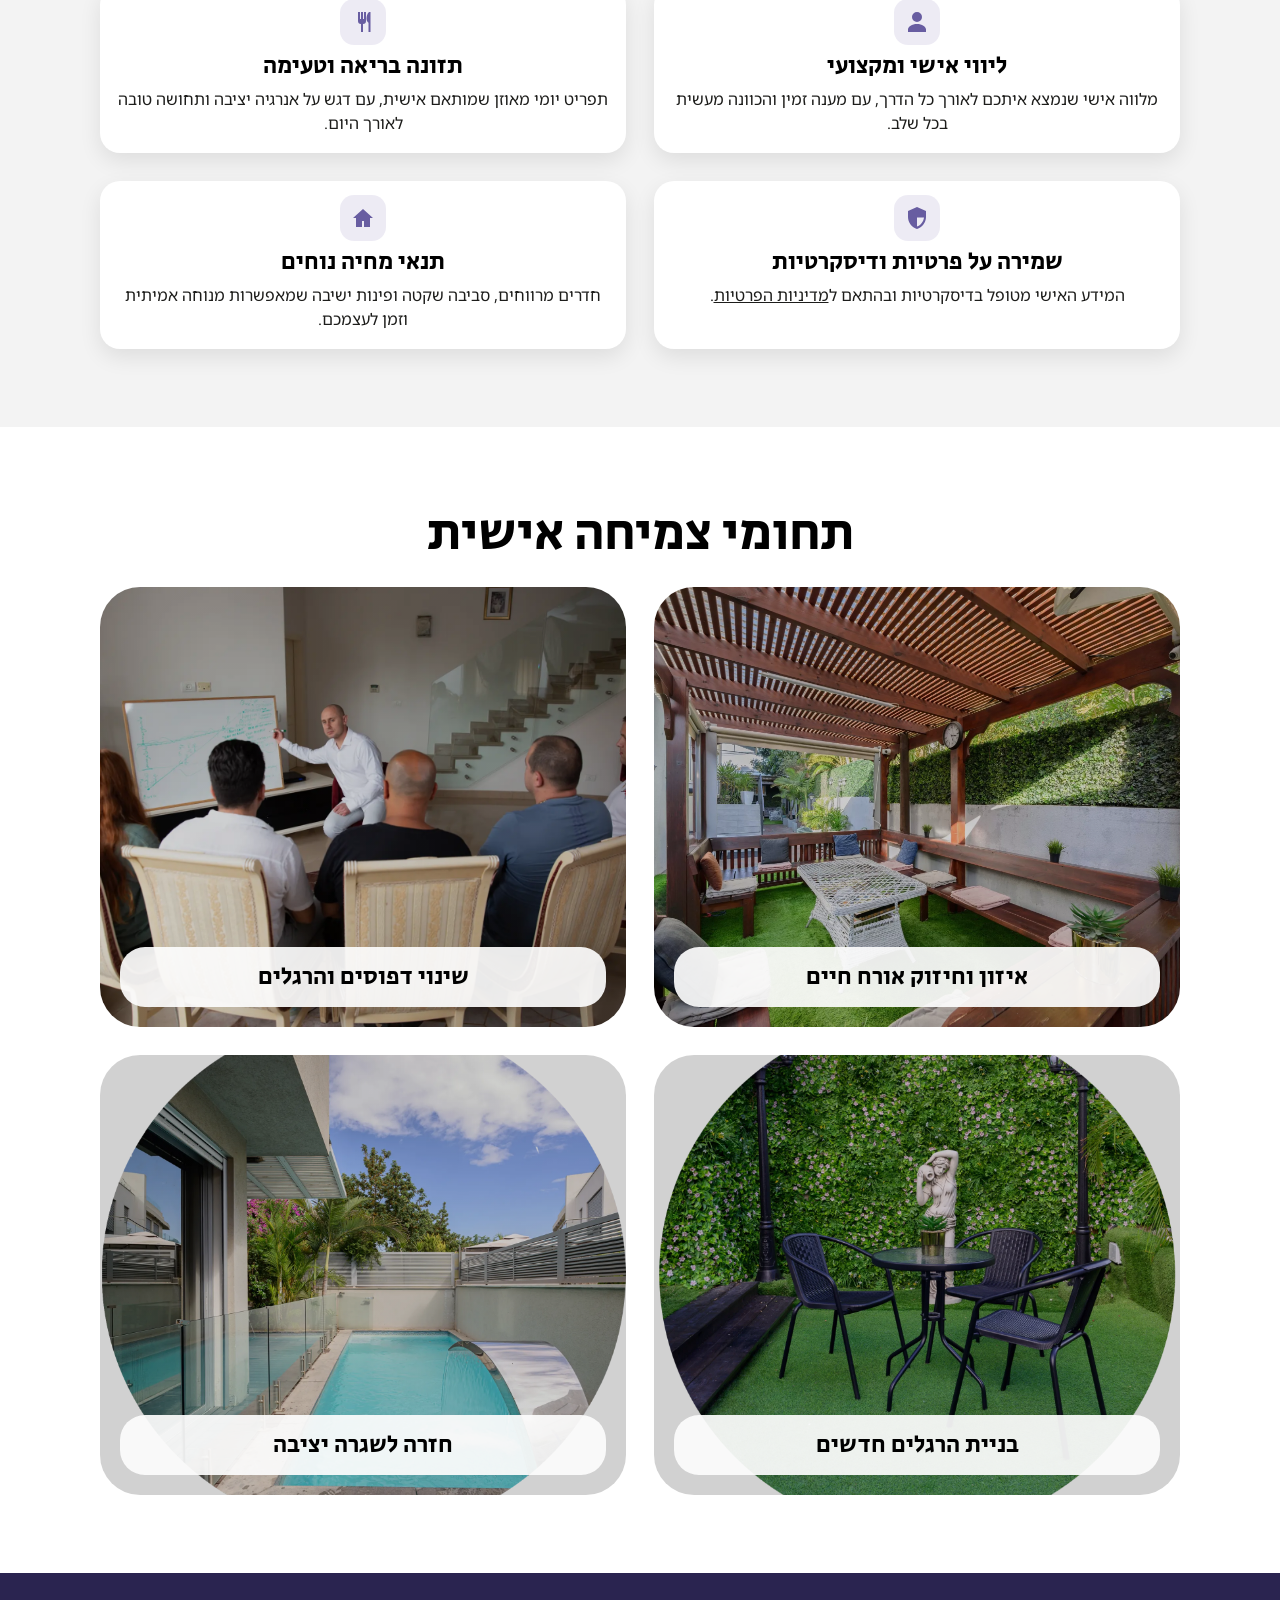
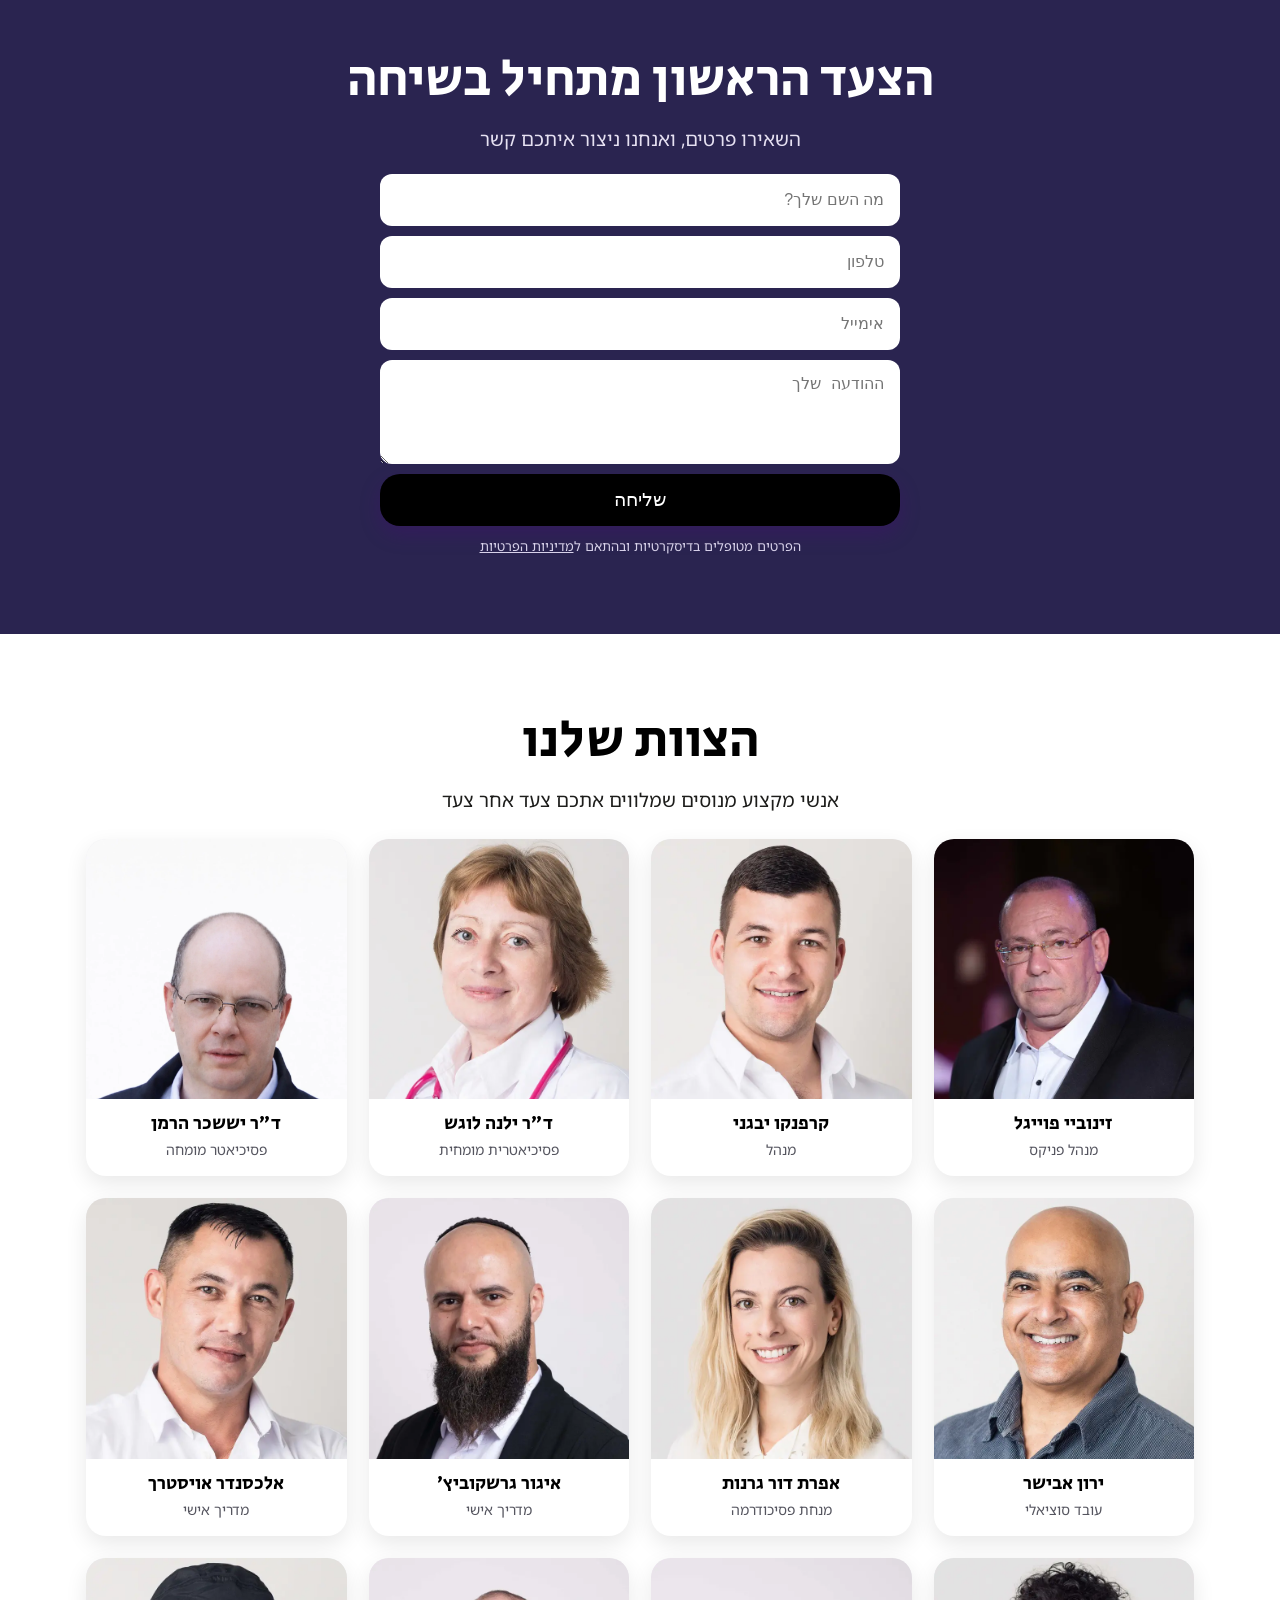
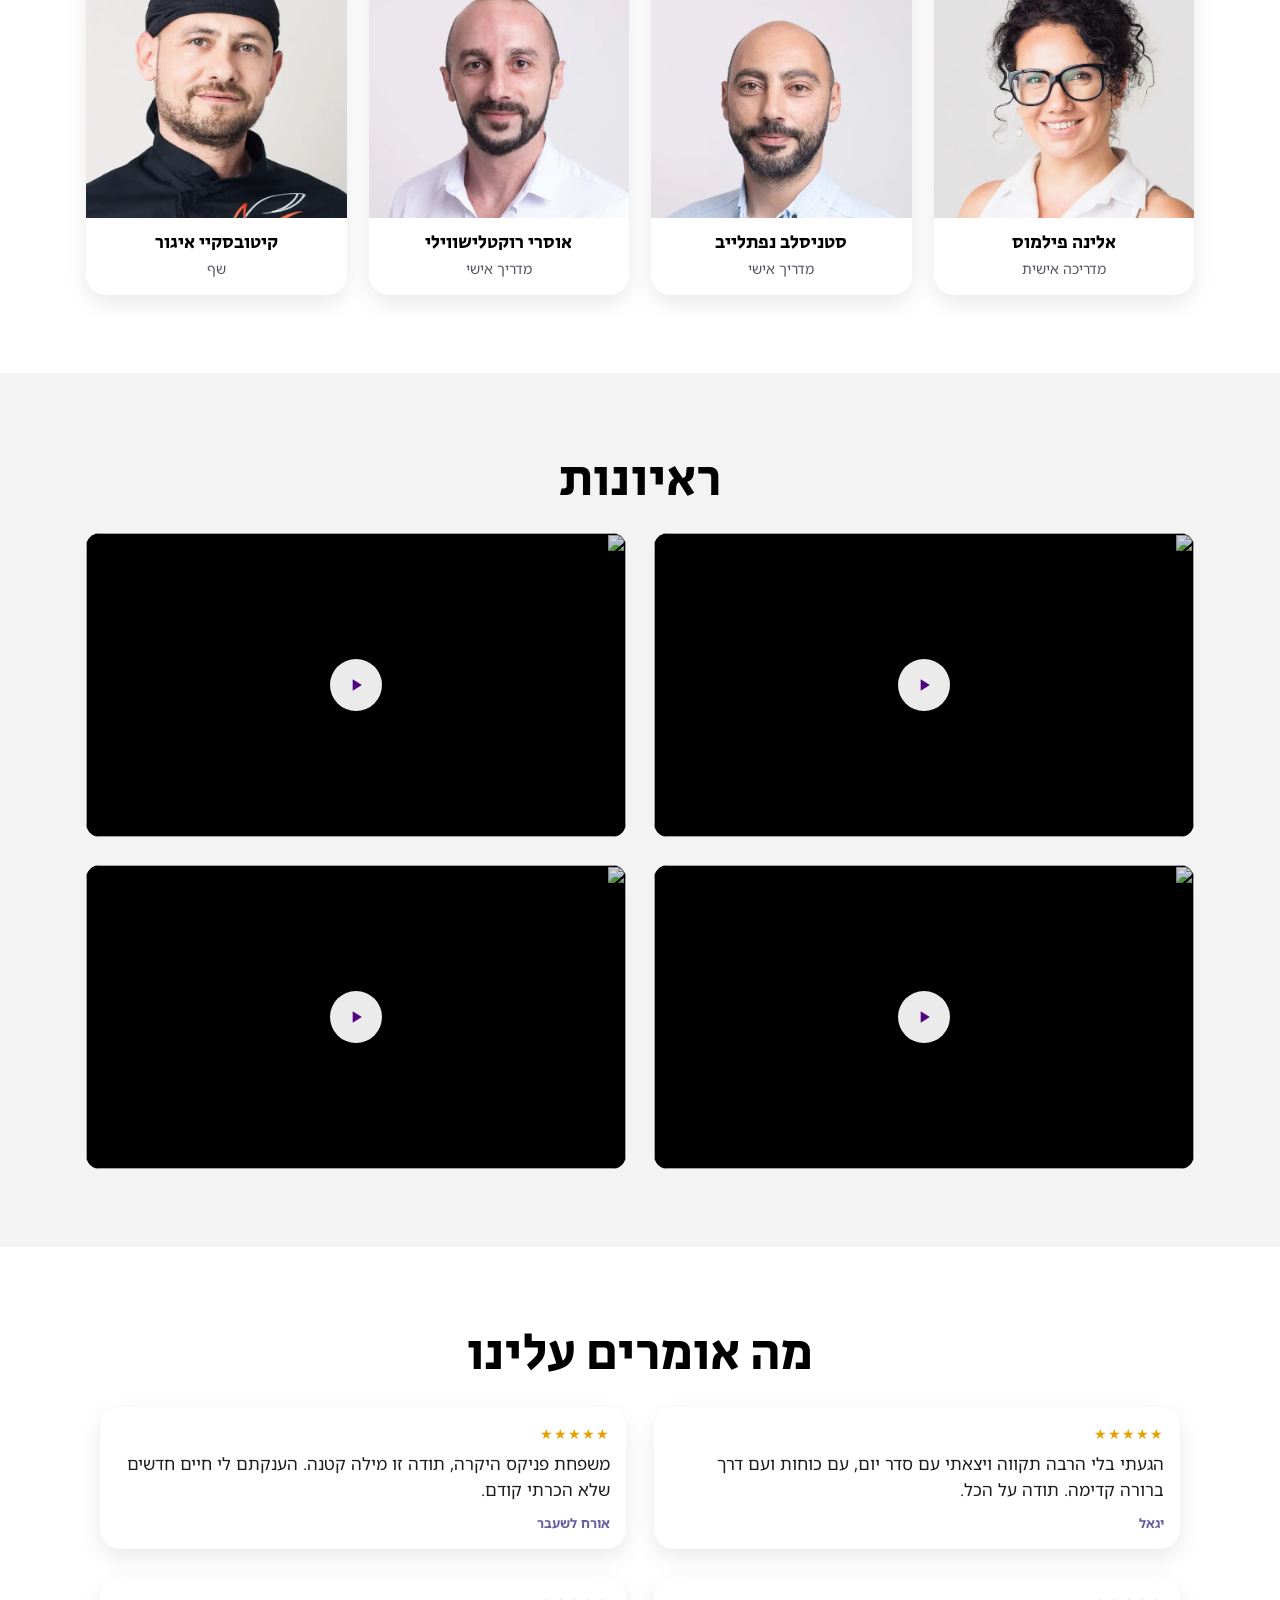
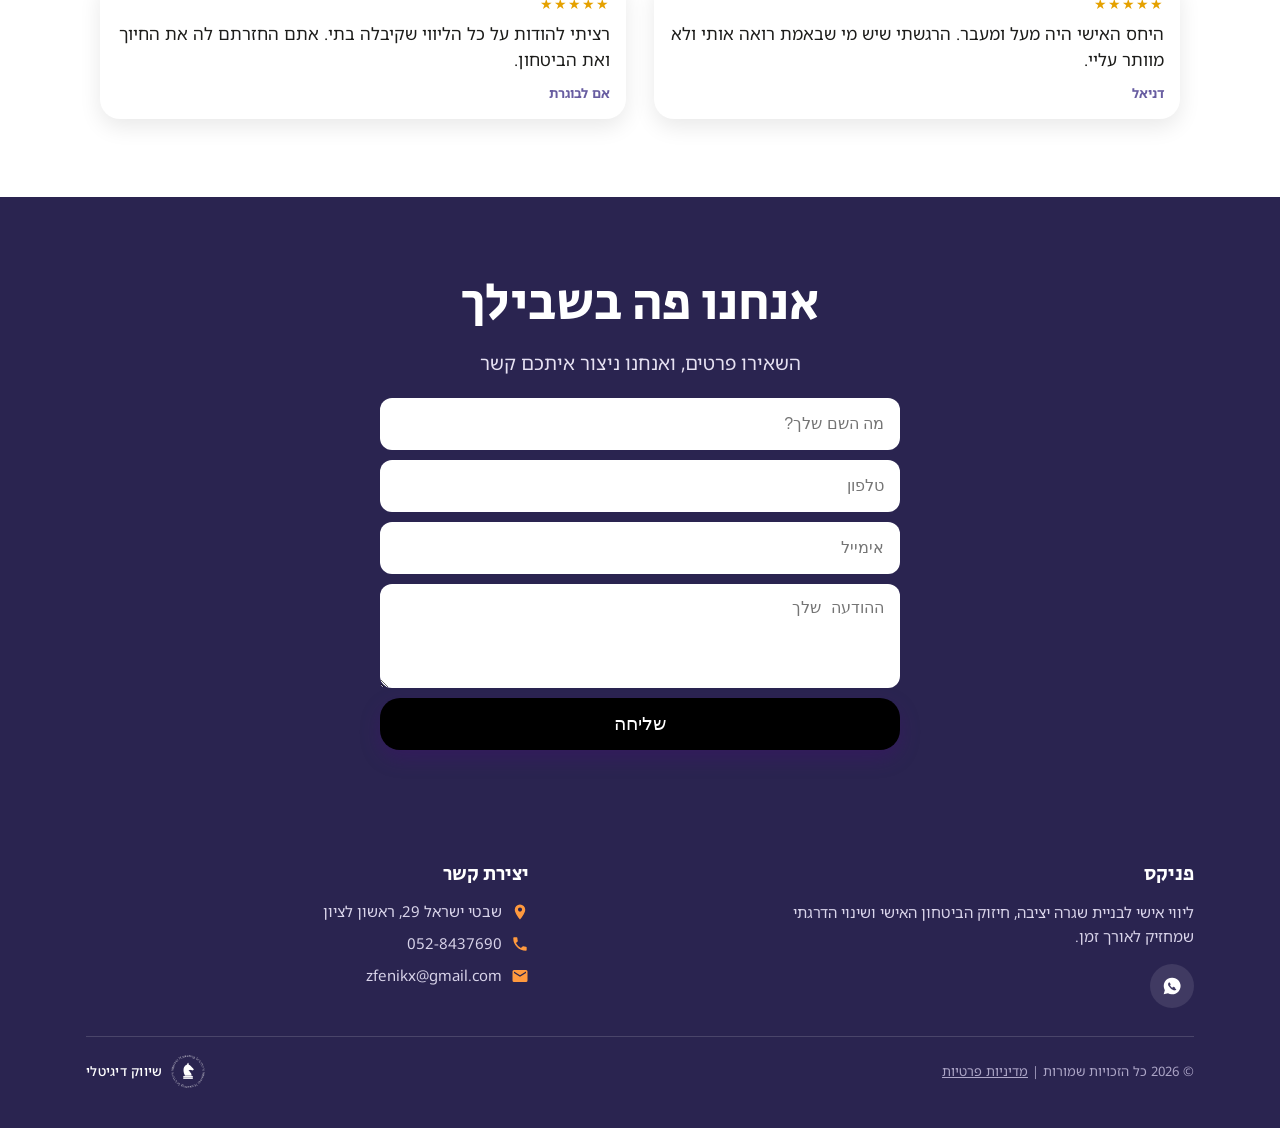
==== commit b2198e0f: "Self-host images, local privacy policy, softer privacy wording, OG tags - Images moved from phoenix-" ====
--- a/index.html
+++ b/index.html
@@ -4,7 +4,12 @@
 <meta charset="utf-8">
 <meta name="viewport" content="width=device-width, initial-scale=1">
 <title>פניקס | כאן מתחילים מחדש</title>
-<meta name="description" content="ליווי אישי לבניית שגרה יציבה, חיזוק הביטחון האישי ושינוי הדרגתי שמחזיק לאורך זמן. צעדים ברורים, יחס אנושי וסודיות מלאה. לתיאום פגישת ייעוץ.">
+<meta name="description" content="ליווי אישי לבניית שגרה יציבה, חיזוק הביטחון האישי ושינוי הדרגתי שמחזיק לאורך זמן. צעדים ברורים, יחס אנושי ושמירה על פרטיות ודיסקרטיות. לתיאום פגישת ייעוץ.">
+<meta property="og:type" content="website">
+<meta property="og:locale" content="he_IL">
+<meta property="og:title" content="פניקס | כאן מתחילים מחדש">
+<meta property="og:description" content="ליווי אישי לבניית שגרה יציבה, חיזוק הביטחון האישי ושינוי הדרגתי שמחזיק לאורך זמן. צעדים ברורים, יחס אנושי ושמירה על פרטיות ודיסקרטיות. לתיאום פגישת ייעוץ.">
+<meta property="og:image" content="https://snikzik.github.io/pnxlp1/assets/img/hero-house.jpg">
 <link rel="preconnect" href="https://fonts.googleapis.com">
 <link rel="preconnect" href="https://fonts.gstatic.com" crossorigin>
 <link href="https://fonts.googleapis.com/css2?family=Secular+One&family=Noto+Sans+Hebrew:wght@300;400;500;600;700&family=Rubik:wght@400;500;700&display=swap" rel="stylesheet">
@@ -291,7 +296,7 @@
 <header class="head">
   <div class="head-in">
     <a class="logo" href="#top" aria-label="פניקס">
-      <img src="https://phoenix-rehab.com/wp-content/uploads/2023/03/logo_he.d110a0.webp" alt="לוגו פניקס" width="189" height="83">
+      <img src="assets/img/logo.webp" alt="לוגו פניקס" width="189" height="83">
     </a>
     <a class="btn btn-sm" href="#lead">לתיאום פגישה</a>
     <nav class="nav" aria-label="ניווט ראשי">
@@ -310,7 +315,7 @@
 <!-- ==================== הירו עם וידאו ==================== -->
 <section class="hero" id="top">
   <video autoplay muted loop playsinline preload="metadata"
-         poster="https://phoenix-rehab.com/wp-content/uploads/elementor/thumbs/DOR_2562-scaled-qkv9gbtigz3avie16q6rusk95uvu7dxhgj2pbvcwg0.jpg">
+         poster="assets/img/hero-house.jpg">
     <source src="https://zennewrr.ussl.co/wp-content/uploads/2026/02/background.mp4" type="video/mp4">
   </video>
   <div class="hero-in">
@@ -345,17 +350,17 @@
   <!-- רצועת תמונות רצה -->
   <div class="strip mt24" aria-label="תמונות מהמקום">
     <div class="strip-track">
-      <img src="https://phoenix-rehab.com/wp-content/uploads/2026/05/Untitled-1-22-768x436.webp" alt="הכניסה והגינה" loading="lazy">
-      <img src="https://phoenix-rehab.com/wp-content/uploads/2024/03/DOR_2561-scaled.b197b0.webp" alt="פינת ישיבה מקורה" loading="lazy">
-      <img src="https://phoenix-rehab.com/wp-content/uploads/2026/06/Untitled-27.png" alt="בריכה בחצר" loading="lazy">
-      <img src="https://phoenix-rehab.com/wp-content/uploads/2026/06/Untitled-25.png" alt="פינת ישיבה בחצר" loading="lazy">
-      <img src="https://phoenix-rehab.com/wp-content/uploads/elementor/thumbs/DOR_2562-scaled-qkv9gbtigz3avie16q6rusk95uvu7dxhgj2pbvcwg0.jpg" alt="המבנה מבחוץ" loading="lazy">
+      <img src="assets/img/entrance-garden.webp" alt="הכניסה והגינה" loading="lazy">
+      <img src="assets/img/covered-seating.webp" alt="פינת ישיבה מקורה" loading="lazy">
+      <img src="assets/img/yard-pool.webp" alt="בריכה בחצר" loading="lazy">
+      <img src="assets/img/yard-seating.webp" alt="פינת ישיבה בחצר" loading="lazy">
+      <img src="assets/img/hero-house.jpg" alt="המבנה מבחוץ" loading="lazy">
       <!-- שכפול לצורך גלילה רציפה -->
-      <img src="https://phoenix-rehab.com/wp-content/uploads/2026/05/Untitled-1-22-768x436.webp" alt="" aria-hidden="true" loading="lazy">
-      <img src="https://phoenix-rehab.com/wp-content/uploads/2024/03/DOR_2561-scaled.b197b0.webp" alt="" aria-hidden="true" loading="lazy">
-      <img src="https://phoenix-rehab.com/wp-content/uploads/2026/06/Untitled-27.png" alt="" aria-hidden="true" loading="lazy">
-      <img src="https://phoenix-rehab.com/wp-content/uploads/2026/06/Untitled-25.png" alt="" aria-hidden="true" loading="lazy">
-      <img src="https://phoenix-rehab.com/wp-content/uploads/elementor/thumbs/DOR_2562-scaled-qkv9gbtigz3avie16q6rusk95uvu7dxhgj2pbvcwg0.jpg" alt="" aria-hidden="true" loading="lazy">
+      <img src="assets/img/entrance-garden.webp" alt="" aria-hidden="true" loading="lazy">
+      <img src="assets/img/covered-seating.webp" alt="" aria-hidden="true" loading="lazy">
+      <img src="assets/img/yard-pool.webp" alt="" aria-hidden="true" loading="lazy">
+      <img src="assets/img/yard-seating.webp" alt="" aria-hidden="true" loading="lazy">
+      <img src="assets/img/hero-house.jpg" alt="" aria-hidden="true" loading="lazy">
     </div>
   </div>
 </section>
@@ -382,8 +387,8 @@
       <article class="card">
         <div class="pad">
           <span class="ico"><svg viewBox="0 0 24 24" aria-hidden="true"><path d="M12 1L3 5v6c0 5.5 3.8 10.7 9 12 5.2-1.3 9-6.5 9-12V5l-9-4zm0 10.5h7c-.5 4.1-3.2 7.9-7 9V11.5z"/></svg></span>
-          <h3 class="h-card">סודיות מלאה</h3>
-          <p class="p-card">כל מה שנאמר נשאר בינינו. דיסקרטיות מוחלטת מהשיחה הראשונה ועד סוף הדרך.</p>
+          <h3 class="h-card">שמירה על פרטיות ודיסקרטיות</h3>
+          <p class="p-card">המידע האישי מטופל בדיסקרטיות ובהתאם ל<a href="privacy.html" style="text-decoration:underline">מדיניות הפרטיות</a>.</p>
         </div>
       </article>
       <article class="card">
@@ -403,22 +408,22 @@
   <div class="wrap">
     <h2 class="h-sec">תחומי צמיחה אישית</h2>
     <div class="grid2 mt24">
-      <article class="pcard" style="background-image:linear-gradient(rgba(0,0,0,.18),rgba(0,0,0,.18)),url('https://phoenix-rehab.com/wp-content/uploads/2024/03/DOR_2561-scaled.b197b0.webp')">
+      <article class="pcard" style="background-image:linear-gradient(rgba(0,0,0,.18),rgba(0,0,0,.18)),url('assets/img/covered-seating.webp')">
         <div class="inner">
           <h3 class="h-card">איזון וחיזוק אורח חיים</h3>
         </div>
       </article>
-      <article class="pcard" style="background-image:linear-gradient(rgba(0,0,0,.18),rgba(0,0,0,.18)),url('https://phoenix-rehab.com/wp-content/uploads/2023/08/A05A4008-Dmitriy-Green-photography-972546800925-1.webp')">
+      <article class="pcard" style="background-image:linear-gradient(rgba(0,0,0,.18),rgba(0,0,0,.18)),url('assets/img/growth-group-session.webp')">
         <div class="inner">
           <h3 class="h-card">שינוי דפוסים והרגלים</h3>
         </div>
       </article>
-      <article class="pcard" style="background-image:linear-gradient(rgba(0,0,0,.18),rgba(0,0,0,.18)),url('https://phoenix-rehab.com/wp-content/uploads/2026/06/Untitled-25.png')">
+      <article class="pcard" style="background-image:linear-gradient(rgba(0,0,0,.18),rgba(0,0,0,.18)),url('assets/img/yard-seating.webp')">
         <div class="inner">
           <h3 class="h-card">בניית הרגלים חדשים</h3>
         </div>
       </article>
-      <article class="pcard" style="background-image:linear-gradient(rgba(0,0,0,.18),rgba(0,0,0,.18)),url('https://phoenix-rehab.com/wp-content/uploads/2026/06/Untitled-27.png')">
+      <article class="pcard" style="background-image:linear-gradient(rgba(0,0,0,.18),rgba(0,0,0,.18)),url('assets/img/yard-pool.webp')">
         <div class="inner">
           <h3 class="h-card">חזרה לשגרה יציבה</h3>
         </div>
@@ -442,7 +447,7 @@
       <label class="sr-only" for="f1-msg">ההודעה שלך</label>
       <textarea id="f1-msg" name="message" placeholder="ההודעה שלך"></textarea>
       <button class="btn btn-dark btn-full" type="submit">שליחה</button>
-      <p class="mini">הפרטים נשמרים בדיסקרטיות מלאה</p>
+      <p class="mini">הפרטים מטופלים בדיסקרטיות ובהתאם ל<a href="privacy.html" style="text-decoration:underline">מדיניות הפרטיות</a></p>
       <div class="msg" role="status">תודה, הפרטים התקבלו. נחזור אליכם בהקדם.</div>
     </form>
   </div>
@@ -455,51 +460,51 @@
     <p class="p-lead mt16">אנשי מקצוע מנוסים שמלווים אתכם צעד אחר צעד</p>
     <div class="grid2 g-people mt24">
       <article class="person">
-        <img src="https://phoenix-rehab.com/wp-content/uploads/2026/05/7.webp" alt="זינוביי פוייגל" loading="lazy">
+        <img src="assets/img/team-01.webp" alt="זינוביי פוייגל" loading="lazy">
         <div class="pad"><span class="name">זינוביי פוייגל</span><span class="role">מנהל פניקס</span></div>
       </article>
       <article class="person">
-        <img src="https://phoenix-rehab.com/wp-content/uploads/2026/06/2-1.webp" alt="קרפנקו יבגני" loading="lazy">
+        <img src="assets/img/team-02.webp" alt="קרפנקו יבגני" loading="lazy">
         <div class="pad"><span class="name">קרפנקו יבגני</span><span class="role">מנהל</span></div>
       </article>
       <article class="person">
-        <img src="https://phoenix-rehab.com/wp-content/uploads/2026/05/3.webp" alt="ד״ר ילנה לוגש" loading="lazy">
+        <img src="assets/img/team-03.webp" alt="ד״ר ילנה לוגש" loading="lazy">
         <div class="pad"><span class="name">ד״ר ילנה לוגש</span><span class="role">פסיכיאטרית מומחית</span></div>
       </article>
       <article class="person">
-        <img src="https://phoenix-rehab.com/wp-content/uploads/2026/06/WhatsApp-Image-2026-02-10-at-14.37.28-2-scaled-1.webp" alt="ד״ר יששכר הרמן" loading="lazy">
+        <img src="assets/img/team-04.webp" alt="ד״ר יששכר הרמן" loading="lazy">
         <div class="pad"><span class="name">ד״ר יששכר הרמן</span><span class="role">פסיכיאטר מומחה</span></div>
       </article>
       <article class="person">
-        <img src="https://phoenix-rehab.com/wp-content/uploads/2026/05/8.webp" alt="ירון אבישר" loading="lazy">
+        <img src="assets/img/team-05.webp" alt="ירון אבישר" loading="lazy">
         <div class="pad"><span class="name">ירון אבישר</span><span class="role">עובד סוציאלי</span></div>
       </article>
       <article class="person">
-        <img src="https://phoenix-rehab.com/wp-content/uploads/2026/06/16.webp" alt="אפרת דור גרנות" loading="lazy">
+        <img src="assets/img/team-06.webp" alt="אפרת דור גרנות" loading="lazy">
         <div class="pad"><span class="name">אפרת דור גרנות</span><span class="role">מנחת פסיכודרמה</span></div>
       </article>
       <article class="person">
-        <img src="https://phoenix-rehab.com/wp-content/uploads/2026/06/4.webp" alt="איגור גרשקוביץ׳" loading="lazy">
+        <img src="assets/img/team-07.webp" alt="איגור גרשקוביץ׳" loading="lazy">
         <div class="pad"><span class="name">איגור גרשקוביץ׳</span><span class="role">מדריך אישי</span></div>
       </article>
       <article class="person">
-        <img src="https://phoenix-rehab.com/wp-content/uploads/2026/06/5-2.webp" alt="אלכסנדר אויסטרך" loading="lazy">
+        <img src="assets/img/team-08.webp" alt="אלכסנדר אויסטרך" loading="lazy">
         <div class="pad"><span class="name">אלכסנדר אויסטרך</span><span class="role">מדריך אישי</span></div>
       </article>
       <article class="person">
-        <img src="https://phoenix-rehab.com/wp-content/uploads/2026/06/6-1.webp" alt="אלינה פילמוס" loading="lazy">
+        <img src="assets/img/team-09.webp" alt="אלינה פילמוס" loading="lazy">
         <div class="pad"><span class="name">אלינה פילמוס</span><span class="role">מדריכה אישית</span></div>
       </article>
       <article class="person">
-        <img src="https://phoenix-rehab.com/wp-content/uploads/2026/06/9.webp" alt="סטניסלב נפתלייב" loading="lazy">
+        <img src="assets/img/team-10.webp" alt="סטניסלב נפתלייב" loading="lazy">
         <div class="pad"><span class="name">סטניסלב נפתלייב</span><span class="role">מדריך אישי</span></div>
       </article>
       <article class="person">
-        <img src="https://phoenix-rehab.com/wp-content/uploads/2026/06/14.webp" alt="אוסרי רוקטלישווילי" loading="lazy">
+        <img src="assets/img/team-11.webp" alt="אוסרי רוקטלישווילי" loading="lazy">
         <div class="pad"><span class="name">אוסרי רוקטלישווילי</span><span class="role">מדריך אישי</span></div>
       </article>
       <article class="person">
-        <img src="https://phoenix-rehab.com/wp-content/uploads/2026/05/11.webp" alt="קיטובסקיי איגור" loading="lazy">
+        <img src="assets/img/team-12.webp" alt="קיטובסקיי איגור" loading="lazy">
         <div class="pad"><span class="name">קיטובסקיי איגור</span><span class="role">שף</span></div>
       </article>
     </div>
@@ -591,15 +596,6 @@
           <a href="https://wa.me/972528437690" target="_blank" rel="noopener" aria-label="וואטסאפ">
             <svg viewBox="0 0 24 24" aria-hidden="true"><path d="M12 2a10 10 0 00-8.6 15L2 22l5.2-1.4A10 10 0 1012 2zm5.3 14c-.2.6-1.2 1.2-1.7 1.2-.5.1-1 .1-1.7-.1a11 11 0 01-5.9-5c-.4-.7-.7-1.5-.7-2.2 0-.8.4-1.4.7-1.7.2-.2.4-.3.6-.3h.5c.2 0 .4 0 .5.4l.7 1.7c.1.2 0 .4-.1.5l-.4.5c-.1.1-.2.3-.1.5.4.7 1 1.4 1.7 1.9.3.2.6.4.9.5.2.1.4 0 .5-.1l.6-.7c.1-.2.3-.2.5-.1l1.6.8c.2.1.3.2.3.4 0 .2 0 .5-.1.8z"/></svg>
           </a>
-          <a href="https://www.facebook.com/" target="_blank" rel="noopener" aria-label="פייסבוק">
-            <svg viewBox="0 0 24 24" aria-hidden="true"><path d="M13 22v-9h3l.5-3.5H13V7.3c0-1 .3-1.7 1.8-1.7H17V2.4C16.6 2.4 15.4 2.3 14 2.3c-2.9 0-4.9 1.8-4.9 5V9.5H6V13h3.1v9H13z"/></svg>
-          </a>
-          <a href="https://www.instagram.com/" target="_blank" rel="noopener" aria-label="אינסטגרם">
-            <svg viewBox="0 0 24 24" aria-hidden="true"><path d="M12 2.2c3.2 0 3.6 0 4.9.1 1.2.1 1.8.2 2.2.4.6.2 1 .5 1.4.9.4.4.7.8.9 1.4.2.4.4 1 .4 2.2.1 1.3.1 1.7.1 4.9s0 3.6-.1 4.9c-.1 1.2-.2 1.8-.4 2.2-.2.6-.5 1-.9 1.4-.4.4-.8.7-1.4.9-.4.2-1 .4-2.2.4-1.3.1-1.7.1-4.9.1s-3.6 0-4.9-.1c-1.2-.1-1.8-.2-2.2-.4-.6-.2-1-.5-1.4-.9-.4-.4-.7-.8-.9-1.4-.2-.4-.4-1-.4-2.2C2.2 15.6 2.2 15.2 2.2 12s0-3.6.1-4.9c.1-1.2.2-1.8.4-2.2.2-.6.5-1 .9-1.4.4-.4.8-.7 1.4-.9.4-.2 1-.4 2.2-.4C8.4 2.2 8.8 2.2 12 2.2zm0 3.3A6.5 6.5 0 1018.5 12 6.5 6.5 0 0012 5.5zm0 10.7A4.2 4.2 0 1116.2 12 4.2 4.2 0 0112 16.2zm6.7-10.9a1.5 1.5 0 11-1.5-1.5 1.5 1.5 0 011.5 1.5z"/></svg>
-          </a>
-          <a href="https://t.me/" target="_blank" rel="noopener" aria-label="טלגרם">
-            <svg viewBox="0 0 24 24" aria-hidden="true"><path d="M21.9 4.3l-3 14.2c-.2 1-.8 1.3-1.7.8l-4.6-3.4-2.2 2.1c-.2.2-.5.5-.9.5l.3-4.6 8.4-7.6c.4-.3-.1-.5-.6-.2L7.3 12.6 2.8 11.2c-1-.3-1-1 .2-1.4l17.4-6.7c.8-.3 1.6.2 1.5 1.2z"/></svg>
-          </a>
         </div>
       </div>
 
@@ -623,7 +619,7 @@
     </div>
 
     <div class="foot-bottom">
-      <span>© 2026 כל הזכויות שמורות | <a href="https://phoenix-rehab.com/he/privacy-policy/" target="_blank" rel="noopener" style="text-decoration:underline">מדיניות פרטיות</a></span>
+      <span>© 2026 כל הזכויות שמורות | <a href="privacy.html" style="text-decoration:underline">מדיניות פרטיות</a></span>
       <a class="credit" href="https://www.snirdote.co.il" target="_blank" rel="noopener">
         <img src="[data-uri]" alt="לוגו סניר" width="240" height="237" loading="lazy">
         <span>שיווק דיגיטלי</span>
@@ -634,7 +630,7 @@
 
 <!-- ==================== הודעת קוקיז ==================== -->
 <div class="cookie" id="cookie" role="dialog" aria-live="polite" aria-label="הודעת קוקיז">
-  <p>אנחנו משתמשים בקוקיז כדי לתת לך את החוויה הטובה ביותר מהשימוש באתר. הגלישה באתר היא הסכמה לשימוש בקוקיז. מידע נוסף ואפשרות לשלוט בהעדפות שלך אפשר למצוא ב<a href="https://phoenix-rehab.com/he/privacy-policy/" target="_blank" rel="noopener">מדיניות הפרטיות שלנו</a>.</p>
+  <p>אנחנו משתמשים בקוקיז כדי לתת לך את החוויה הטובה ביותר מהשימוש באתר. הגלישה באתר היא הסכמה לשימוש בקוקיז. מידע נוסף ואפשרות לשלוט בהעדפות שלך אפשר למצוא ב<a href="privacy.html">מדיניות הפרטיות שלנו</a>.</p>
   <div class="acts">
     <button class="ok" id="ckOk" type="button">אישור</button>
     <button class="no" id="ckNo" type="button">רק חיוניים</button>
@@ -672,7 +668,7 @@
 // נגן יוטיוב בלחיצה
 document.querySelectorAll('.yt').forEach(function(box){
   box.addEventListener('click', function(){
-    box.innerHTML = '<iframe src="https://www.youtube.com/embed/' + box.dataset.id +
+    box.innerHTML = '<iframe src="https://www.youtube-nocookie.com/embed/' + box.dataset.id +
       '?autoplay=1&rel=0" title="ראיון" allow="accelerometer; autoplay; encrypted-media; picture-in-picture" allowfullscreen></iframe>';
   });
 });
